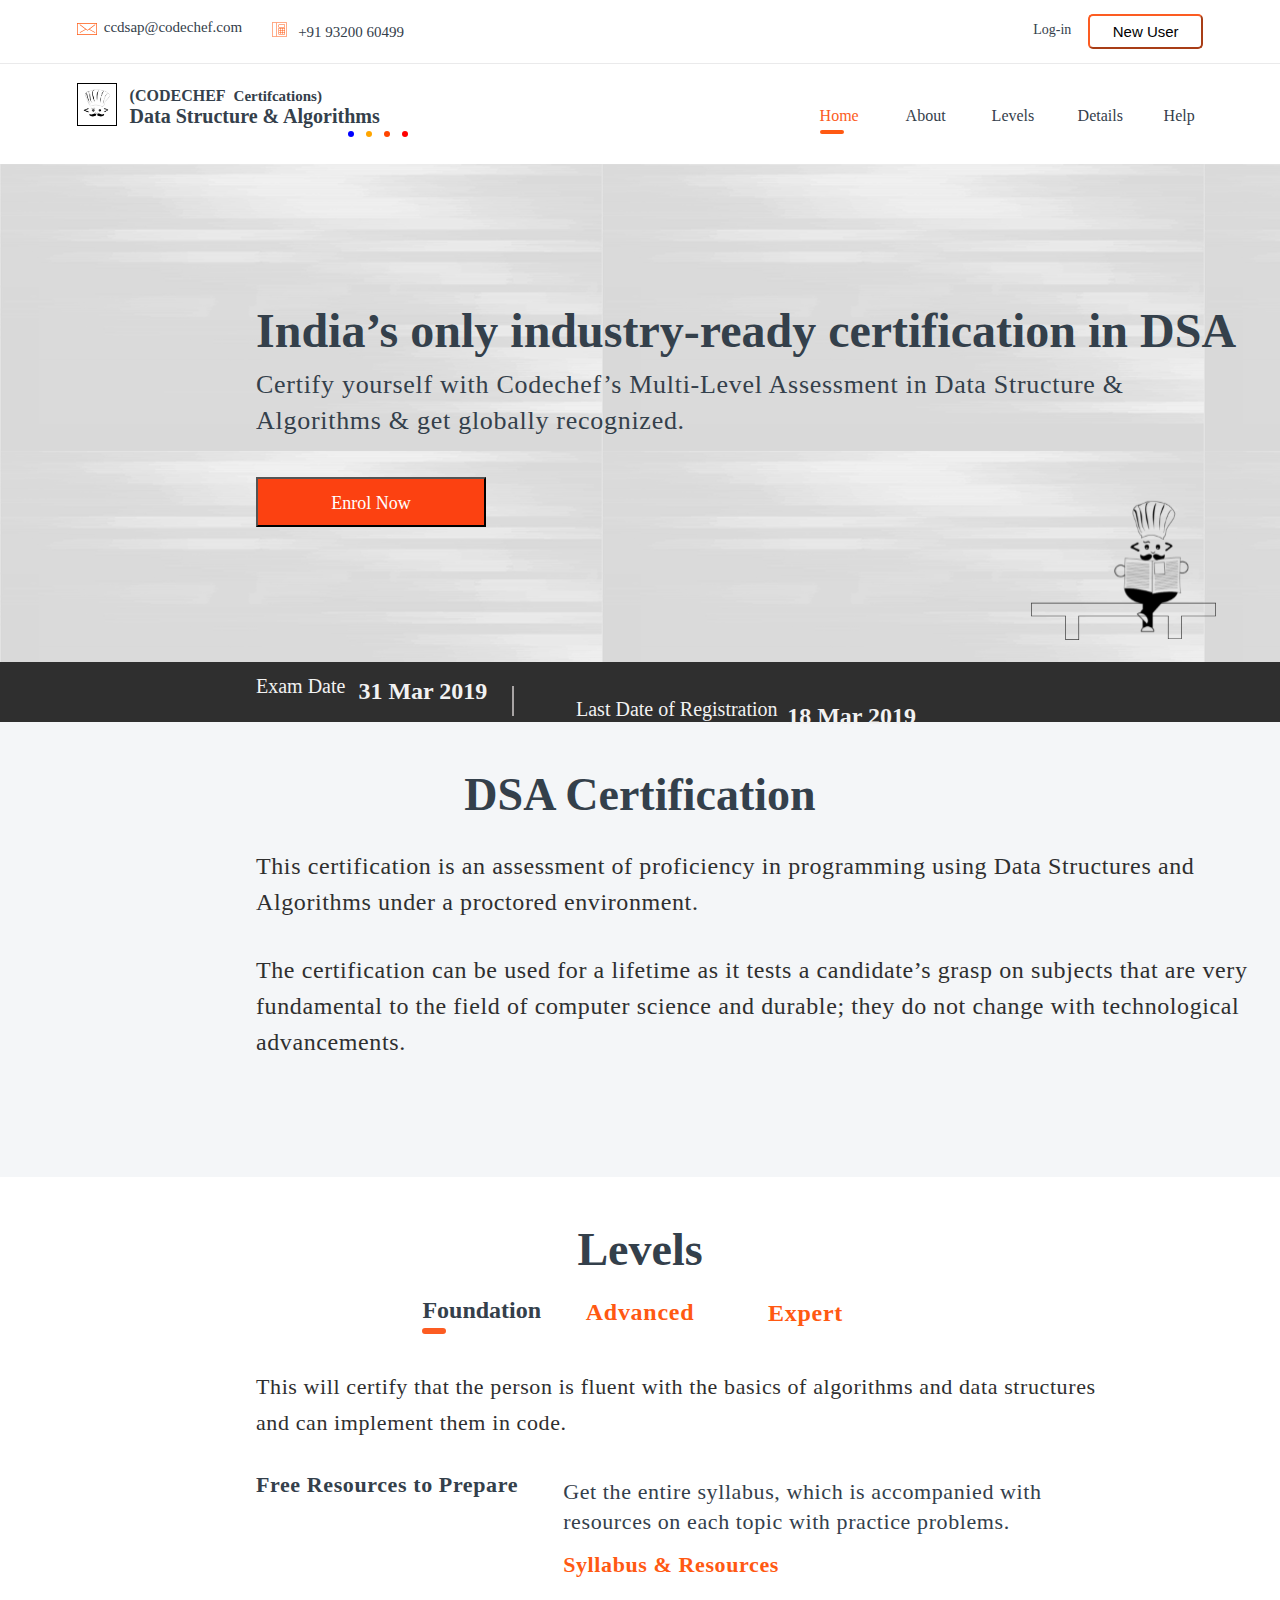
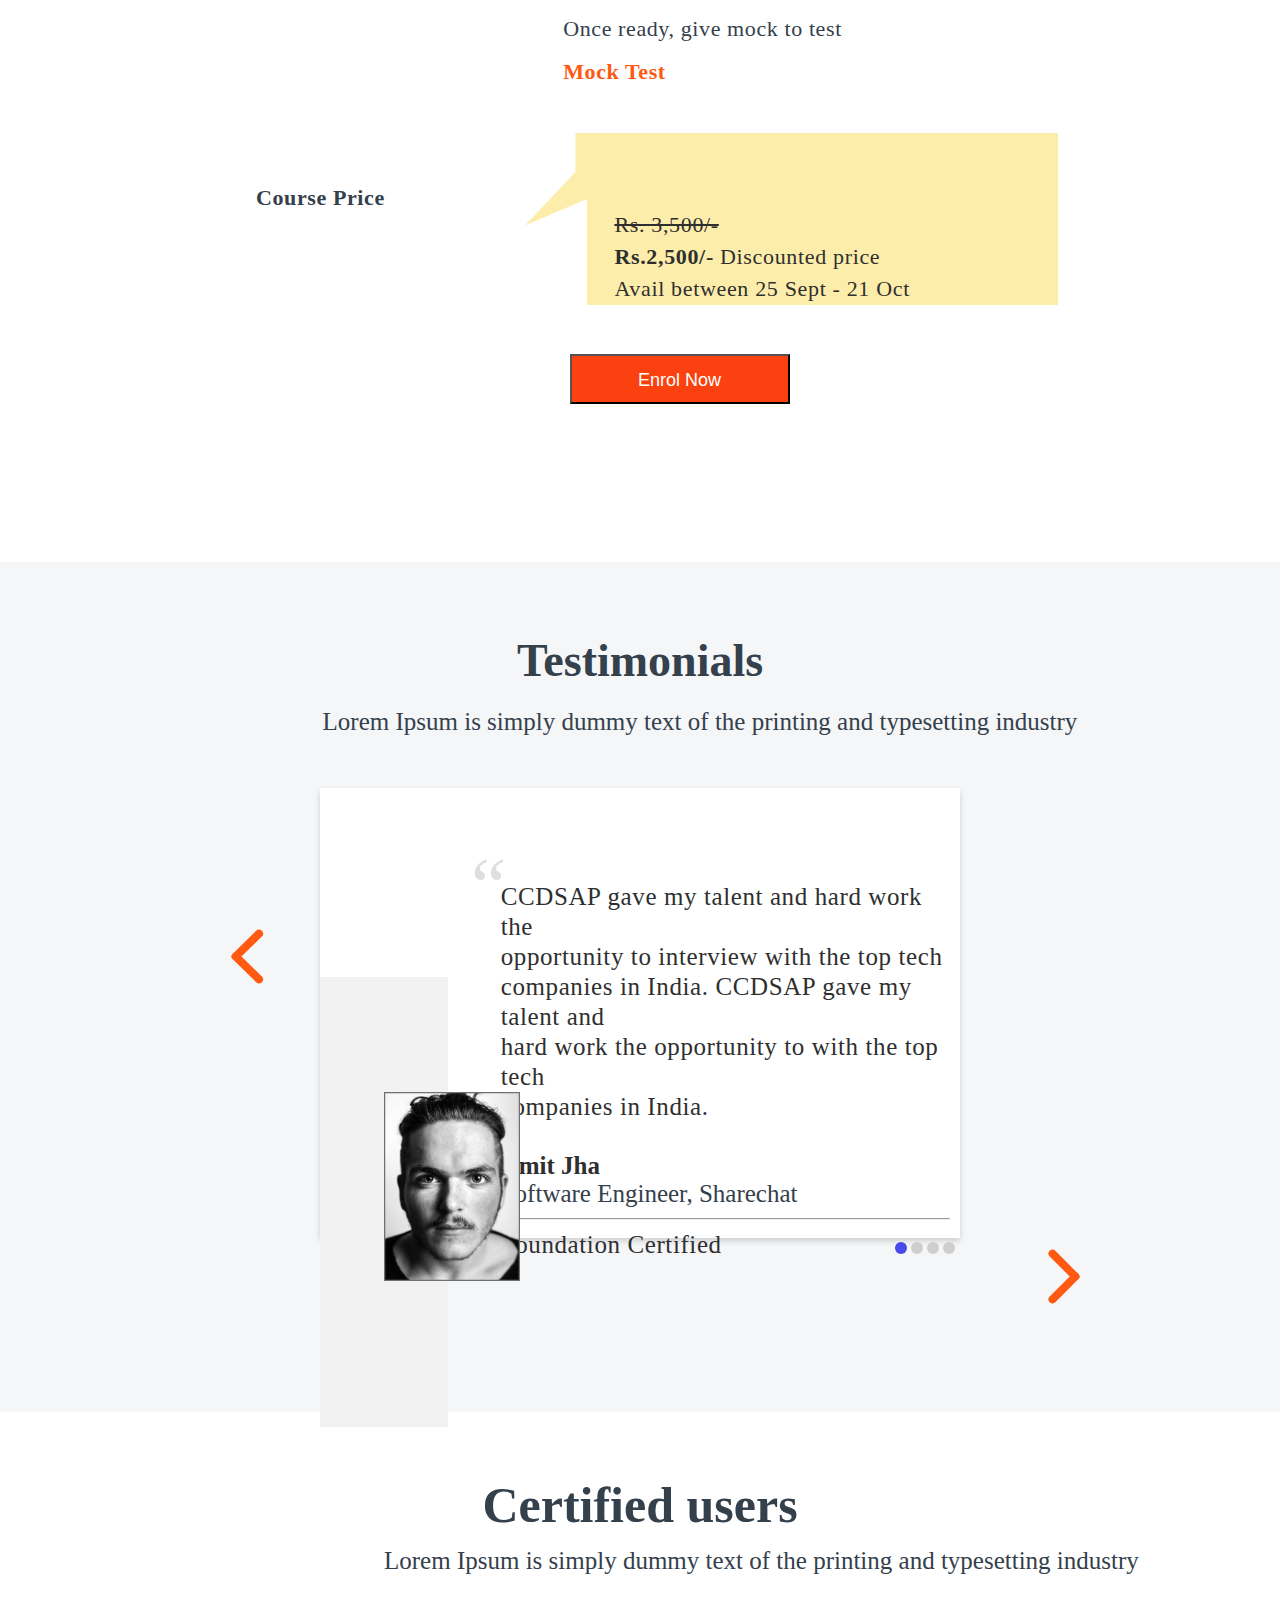
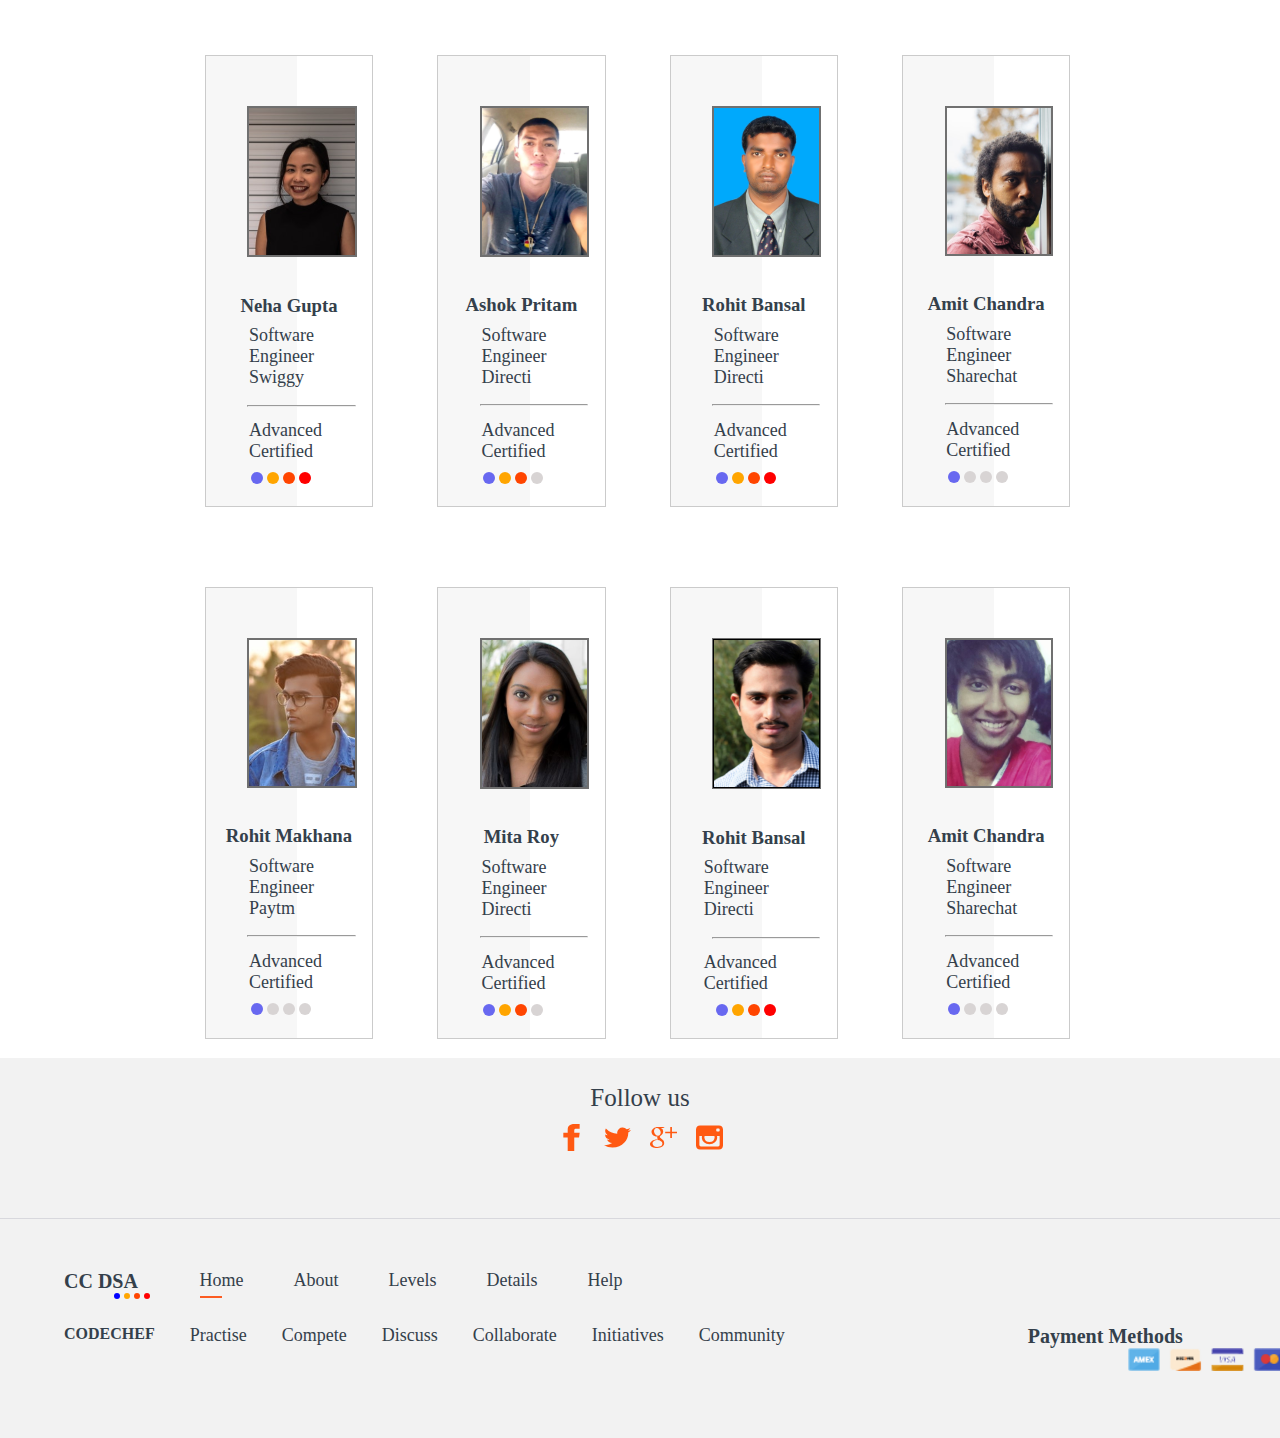
==== index.html @ cc1dddd8 "added some CSS" ====
<!DOCTYPE html>
<html lang="en">

<head>
    <title>CodeChef</title>
    <link rel="shortcut icon" type="image/png" href="Assets/c99234ff12df09f980c6293ae48a4d5d" />
    <meta charset="UTF-8">
    <link rel="stylesheet" type="text/css" href="index.css">
    <meta name="viewport" content="width=device-width, initial-scale=1.0">
</head>

<body>
    <div class="nav-container">
        <div class="navbar">
            <div class="logo">
                <img src="Assets/Mail Ico.svg">
                <span>ccdsap@codechef.com</span>
                <div class="phonelogo">
                    <img src="Assets/Phone Ico.svg">
                    <span>+91 93200 60499</span>
                </div>
            </div>
            <div class="loginButton">
                <div class="button">Log-in</div>
                <button class="user">New User</button>
            </div>
        </div>
        <div class="structure">
            <div class="data">
                <img src="Assets/8d35e48c2b05e036f7298901893e81dc">
                <div class="text">
                    <b>(CODECHEF<span>Certifcations)</span></b>
                    <h1>Data Structure & Algorithms</h1>
                    <div class="dots">
                        <span class="dot"></span>
                        <span class="dot_1"></span>
                        <span class="dot_2"></span>
                        <span class="dot_3"></span>
                    </div>
                </div>
            </div>

            <div class="menu-items">
                <div class="link">
                    <a class="home">Home
                        <hr class="horizontal"></a>
                    <a>About</a>
                    <a>Levels</a>
                    <a>Details</a>
                    <a>Help</a>
                </div>
            </div>
        </div>
        <div class="information-text">
            <div class="information-text1">
                <h1>India’s only industry-ready certification in DSA</h1>
                <p>Certify yourself with Codechef’s Multi-Level Assessment in Data Structure & </br> Algorithms & get
                    globally recognized.</p>
            </div>
            <button class="Enrol">Enrol Now</button>
            <div class="maindiv">
                <img src="Assets/Chef.svg">
            </div>
        </div>
        <div class="main">
            <p>Exam Date </p>
            <h4>31 Mar 2019</h4>
            <div class="vertical"></div>
            <div class="Registration">
                <p>Last Date of Registration</p>
                <h5>18 Mar 2019</h5>
            </div>
        </div>
        <div class="Certification">
            <h2>DSA Certification</h2>
            <p>This certification is an assessment of proficiency in programming using Data Structures and</br>
                Algorithms under a proctored environment.</p>
            <p>The certification can be used for a lifetime as it tests a candidate’s grasp on subjects that are
                very</br>
                fundamental to the field of computer science and durable; they do not change with technological</br>
                advancements.</p>
        </div>

        <div class="Levels">
            <div class="itmes">
                <h4>Levels</h4>
            </div>
            <div class="itmes1">
                <h4>Foundation
                    <hr class="horizontal1">
                </h4>
            </div>
            <div class="itmes2">
                <h4>Advanced</h4>
            </div>
            <div class="itmes3">
                <h4>Expert</h4>
            </div>

            <div class="Foundation">
                <p>This will certify that the person is fluent with the basics of algorithms and data structures</br>
                    and can implement them in code.</p>
            </div>

            <div class="Prepare">
                <h6>Free Resources to Prepare</h6>
                <p>Get the entire syllabus, which is accompanied with</br>
                    resources on each topic with practice problems.</p>
                <h5>Syllabus & Resources</h5>
                <div class="Prepare1">
                    Once ready, give mock to test
                </div>
                <h5>Mock Test</h5>
            </div>
            <div class="Price">
                <h4>Course Price</h4>
                <img class="img1" src="Assets/Path%201381.svg">
                <img class="img" src="Assets/Path%20-1.svg">
                <div class="Price1"><strike>Rs. 3,500/-</strike></div>
                <div class="Price2"><b>Rs.2,500/-</b> Discounted price</div>
                <div class="Price3">Avail between 25 Sept - 21 Oct</div>
            </div>
            <button class="button1">Enrol Now</button>
        </div>

        <div class="Testimonials">
            <h1>Testimonials</h1>
            <p class="center">Lorem Ipsum is simply dummy text of the printing and typesetting industry</p>
            <div class="Arrow">
                <img src="Assets/Arrow-Previous.svg">
            </div>
            <div class="social">
                <div class="opportunity_text">
                    <img src="Assets/%E2%80%9C.svg">
                    <p>CCDSAP gave my talent and hard work the</br>
                        opportunity to interview with the top tech</br>
                        companies in India. CCDSAP gave my talent and</br>
                        hard work the opportunity to with the top tech</br>
                        companies in India.</p>
                    <h6>Amit Jha</h6>
                    <div class="social1">
                        Software Engineer, Sharechat
                    </div>
                    <div class="line">
                        <hr>
                    </div>
                    <div class="Foundation_1">
                        <p>Foundation Certified</p>
                    </div>
                    <div class="points">
                        <span class="points1"></span>
                        <span class="points2"></span>
                        <span class="points3"></span>
                        <span class="points4"></span>
                    </div>
                </div>
                <div class="photo">
                    <img src="Assets/Rectangle%201990.svg">
                </div>
                <div class="Arrow1">
                    <img src="Assets/Arrow-Next.svg">
                </div>
            </div>
        </div>
        <div class="users">
            <h1>Certified users</h1>
            <p>Lorem Ipsum is simply dummy text of the printing and typesetting industry</p>
            <div class="card">
                <div class="cards">
                    <div class="card1">
                        <img src="Assets/Group%20-2.svg">
                        <h3>Neha Gupta</h3>
                        <p>Software Engineer <br>Swiggy</p>
                        <div class="line1">
                            <hr>
                        </div>
                        <div class="Advanced">
                            <p>Advanced Certified</p>
                        </div>
                        <div class="pointes">
                            <span class="points_1"></span>
                            <span class="points_2"></span>
                            <span class="points_3"></span>
                            <span class="points_4"></span>
                        </div>
                    </div>
                    <div class="card2">
                        <img src="Assets/Group%202137.svg">
                        <h3>Ashok Pritam</h3>
                        <p>Software Engineer <br>Directi</p>
                        <div class="line2">
                            <hr>
                        </div>
                        <div class="Advanced1">
                            <p>Advanced Certified</p>
                        </div>
                        <div class="pointes1">
                            <span class="points_5"></span>
                            <span class="points_6"></span>
                            <span class="points_7"></span>
                            <span class="points_8"></span>
                        </div>
                    </div>
                    <div class="card3">
                        <img src="Assets/Group%20-1.svg">
                        <h3>Rohit Bansal</h3>
                        <p>Software Engineer <br>Directi</p>
                        <div class="line3">
                            <hr>
                        </div>
                        <div class="Advanced2">
                            <p>Advanced Certified</p>
                        </div>
                        <div class="pointes2">
                            <span class="points_9"></span>
                            <span class="points_10"></span>
                            <span class="points_11"></span>
                            <span class="points_12"></span>
                        </div>
                    </div>
                    <div class="card4">
                        <img src="Assets/Rectangle%201966.svg">
                        <h3>Amit Chandra</h3>
                        <p>Software Engineer <br>Sharechat</p>
                        <div class="line4">
                            <hr>
                        </div>
                        <div class="Advanced3">
                            <p>Advanced Certified</p>
                        </div>
                        <div class="pointes3">
                            <span class="points_13"></span>
                            <span class="points_14"></span>
                            <span class="points_15"></span>
                            <span class="points_16"></span>
                        </div>
                    </div>
                </div>
                <div class="cards1">
                    <div class="card5">
                        <img src="Assets/Group%20-5.svg">
                        <h3>Rohit Makhana</h3>
                        <p>Software Engineer <br>Paytm</p>
                        <div class="line5">
                            <hr>
                        </div>
                        <div class="Advanced4">
                            <p>Advanced Certified</p>
                        </div>
                        <div class="pointes4">
                            <span class="points_17"></span>
                            <span class="points_18"></span>
                            <span class="points_19"></span>
                            <span class="points_20"></span>
                        </div>
                    </div>
                    <div class="card6">
                        <img src="Assets/Group%20-4.svg">
                        <h3>Mita Roy</h3>
                        <p>Software Engineer <br>Directi</p>
                        <div class="line6">
                            <hr>
                        </div>
                        <div class="Advanced5">
                            <p>Advanced Certified</p>
                        </div>
                        <div class="pointes5">
                            <span class="points_21"></span>
                            <span class="points_22"></span>
                            <span class="points_23"></span>
                            <span class="points_24"></span>
                        </div>
                    </div>
                    <div class="card7">
                        <img src="Assets/Screen%20Shot%202019-03-14%20at%2010.05.17%20PM.svg">
                        <h3>Rohit Bansal</h3>
                        <p>Software Engineer <br>Directi</p>
                        <div class="line7">
                            <hr>
                        </div>
                        <div class="Advanced6">
                            <p>Advanced Certified</p>
                        </div>
                        <div class="pointes6">
                            <span class="points_25"></span>
                            <span class="points_26"></span>
                            <span class="points_27"></span>
                            <span class="points_28"></span>
                        </div>
                    </div>
                    <div class="card8">
                        <img src="Assets/Group%20-6.svg">
                        <h3>Amit Chandra</h3>
                        <p>Software Engineer <br>Sharechat</p>
                        <div class="line8">
                            <hr>
                        </div>
                        <div class="Advanced7">
                            <p>Advanced Certified</p>
                        </div>
                        <div class="pointes7">
                            <span class="points_29"></span>
                            <span class="points_30"></span>
                            <span class="points_31"></span>
                            <span class="points_32"></span>
                        </div>
                    </div>
                </div>
            </div>
        </div>
        <div class="Method">
            <div class="container">
                <p>Follow us</p>
                <div class="footer">
                    <img class="footer1" src="Assets/facebook.svg">
                    <img class="footer2" src="Assets/twitter.svg">
                    <img class="footer3" src="Assets/google%20+.svg">
                    <img class="footer4" src="Assets/instegram.svg">
                </div>
            </div>
            <div class="padding">
                <div class="link1">
                    <b>CC DSA</b>
                    <div class="Item_1">
                        <span class="Item_2"></span>
                        <span class="Item_3"></span>
                        <span class="Item_4"></span>
                        <span class="Item_5"></span>
                    </div>
                    <a class="Home">Home
                        <hr class="horizontal_line"></a>
                    <a>About</a>
                    <a>Levels</a>
                    <a>Details</a>
                    <a>Help</a>
                </div>
                <div class="link2">
                    <b>CODECHEF</b>
                    <a>Practise</a>
                    <a>Compete</a>
                    <a>Discuss</a>
                    <a>Collaborate</a>
                    <a>Initiatives</a>
                    <a>Community</a>
                    <div class="Payment">
                        <div class="Payment1">
                            <b>Payment Methods</b>
                            <img class="Payment2" src="Assets/Payment%20Images.svg">
                        </div>
                    </div>
                </div>
            </div>
        </div>
    </div>
</body>

</html>
---- index.css ----
* {
  padding: 0px;
  margin: 0px;
}

.nav-container {
  width: 100%;
}

.navbar {
  border-bottom: 1px solid #eaeaeb;
  width: 100%;
  height: 50px;
  margin-top: 1%;
  color: #34404b;
  font-family: Ubuntu;
  background-color: #ffffff;
}

.logo {
  display: -webkit-inline-flex;
  margin-left: 6%;
}

.logo img {
  height: 12px;
  margin-top: 3%;
}

.logo span {
  padding-left: 7px;
  font-size: 15px;
  margin-top: 2%;
}

.phonelogo img {
  height: 15px;
  margin-top: 7%;
}

.phonelogo {
  padding-left: 30px;
}

.loginButton {
  float: right;
  margin-right: 6%;
  display: -webkit-inline-flex;
  padding-top: 1px;
  color: #34404b;
  font-family: Ubuntu;
}

.button {
  width: 40px;
  height: 17px;
  margin-top: 5%;
  margin-right: 15px;
  font-size: 14px;
}

.user {
  height: 35px;
  width: 115px;
  background-color: white;
  border-radius: 5px;
  border-color: rgb(252, 92, 34);
  font-size: 15px;
}

.data {
  display: flex;
}

.data img {
  width: 38px;
  height: 41px;
  margin-left: 6%;
  margin-top: 1.5%;
  border: 1px solid black;
}

.data h1 {
  width: 301px;
  height: 24px;
  font-size: 20px;
}

.data span {
  margin-left: 8px;
  font-size: 15px;
}

.text {
  margin-left: 1%;
  margin-top: 1.8%;
}

.structure {
  height: 100px;
  color: #34404b;
  font-family: Ubuntu;
  background-color: #ffffff;
}

.menu-items {
  float: right;
  margin-right: 5.5%;
  color: #34404b;
  font-family: Ubuntu;
}

.link {
  display: flex;
}

.link a {
  font-size: 16px;
  padding-left: 40px;
  margin-top: -8%;
  width: 46px;
  height: 19px;
  line-height: 19.2px;
}

.home {
  color: rgb(252, 92, 34);
}

hr.horizontal {
  border: 2px solid #ff5912;
  width: 20px;
  border-radius: 3px;
  margin-top: 10%;
}

.dots {
  margin-left: 70%;
  margin-top: -2%;
}

.dot {
  height: 6px;
  width: 6px;
  background-color: blue;
  border-radius: 50%;
  display: inline-block;
}

.dot_1 {
  height: 6px;
  width: 6px;
  background-color: orange;
  border-radius: 50%;
  display: inline-block;
}

.dot_2 {
  height: 6px;
  width: 6px;
  background-color: orangered;
  border-radius: 50%;
  display: inline-block;
}

.dot_3 {
  height: 6px;
  width: 6px;
  background-color: red;
  border-radius: 50%;
  display: inline-block;
}

.information-text {
  background-image: url("Assets/587a439bb0b3561306f2c444d571fc27");
  width: 100%;
  height: 498px;
  font-family: "Ubuntu", sans-serif !important;
  color: #666;
}
.information-text .information-text1 {
  margin-left: 20%;
  padding-top: 140px;
}

.information-text1 h1 {
  font-size: 48px;
  color: #34404b;
  font-family: "Ubuntu Medium";
  line-height: 53px;
}

.information-text1 p {
  font-size: 26px;
  margin-top: 1%;
  color: #34404b;
  font-family: Ubuntu;
  font-weight: 400;
  letter-spacing: 0.72px;
  line-height: 36px;
}

.Enrol {
  width: 230px;
  height: 50px;
  background-color: #fc4111;
  color: #ffffff;
  font-size: 18px;
  margin-top: 3%;
  margin-left: 20%;
  font-family: Ubuntu;
  line-height: 48px;
}

.maindiv {
  float: right;
  margin-right: 5%;
  margin-top: 4%;
}

.main {
  height: 60px;
  width: 100%;
  background-color: #2f2f2f;
  color: #f2f2f2;
  font-family: Ubuntu;
}

.main p {
  margin-left: 20%;
  font-size: 20px;
  padding-top: 1%;
}

.main h4 {
  margin-left: 28%;
  font-size: 24px;
  margin-top: -1.5%;
}

.Registration p {
  margin-left: 0%;
  font-size: 20px;
}

.Registration {
  margin-left: 45%;
  margin-top: -2%;
}

.Registration h5 {
  margin-left: 30%;
  font-size: 24px;
  margin-top: -2.5%;
}

.vertical {
  border-left: 2px solid rgb(168, 164, 164);
  height: 30px;
  margin-left: 40%;
  margin-top: -1.5%;
}

.Certification {
  background-color: #f4f6f8;
  height: 455px;
  width: 100%;
  font-family: Ubuntu;
}

.Certification h2 {
  text-align: center;
  padding-top: 4%;
  font-size: 46px;
  line-height: 43.2px;
  color: #34404b;
}

.Certification p {
  margin-left: 20%;
  font-size: 24px;
  margin-top: 2.5%;
  line-height: 1.6;
  color: #2f2f2f;
  letter-spacing: 0.6px;
  line-height: 36px;
}

.Levels {
  width: 100%;
  height: 896px;
  color: #34404b;
  font-family: Ubuntu;
}

.itmes h4 {
  text-align: center;
  padding-top: 4%;
  font-size: 46px;
  line-height: 43.2px;
}

.itmes1 h4 {
  font-size: 24px;
  margin-left: 33%;
  margin-top: 2%;
}

.itmes2 h4 {
  font-size: 24px;
  text-align: center;
  margin-top: -40px;
  color: #ff5912;
  letter-spacing: 0.72px;
  line-height: 36px;
}

.itmes3 h4 {
  font-size: 24px;
  margin-left: 60%;
  margin-top: -35px;
  color: #ff5912;
  letter-spacing: 0.72px;
  line-height: 36px;
}

hr.horizontal1 {
  border: 3px solid rgb(252, 92, 34);
  width: 2%;
  border-radius: 3px;
  margin-top: 4px;
}

.Foundation {
  margin-left: 20%;
  font-size: 22px;
  margin-top: 3%;
  line-height: 1.6;
  color: #2f2f2f;
  letter-spacing: 0.6px;
  line-height: 36px;
}

.Prepare {
  margin-left: 20%;
  margin-top: 2%;
}

.Prepare h6 {
  font-size: 22px;
  margin-top: 1%;
  letter-spacing: 0.6px;
  line-height: 36px;
}

.Prepare p {
  margin-left: 30%;
  font-size: 22px;
  margin-top: -2.5%;
  letter-spacing: 0.6px;
  line-height: 30px;
}

.Prepare h5 {
  margin-left: 30%;
  font-size: 22px;
  margin-top: 1%;
  color: #ff5912;
  letter-spacing: 0.6px;
  line-height: 36px;
}

.Prepare1 {
  font-size: 22px;
  margin-left: 30%;
  margin-top: 3%;
  letter-spacing: 0.6px;
  line-height: 30px;
}

.Price {
  position: relative;
}

.Price h4 {
  margin-left: 20%;
  font-size: 22px;
  margin-top: 7%;
  letter-spacing: 0.6px;
  line-height: 36px;
}

.img1 {
  margin-left: 41%;
  margin-top: -6.5%;
}

.img {
  display: none;
}

.Price1 {
  color: #2f2f2f;
  position: absolute;
  font-size: 22px;
  margin-top: -8%;
  margin-left: 48%;
  letter-spacing: 0.66px;
  line-height: 36px;
}

.Price2 {
  color: #2f2f2f;
  position: absolute;
  font-size: 22px;
  margin-top: -5.5%;
  margin-left: 48%;
  letter-spacing: 0.66px;
  line-height: 36px;
}

.Price3 {
  color: #2f2f2f;
  position: absolute;
  font-size: 22px;
  margin-top: -3%;
  margin-left: 48%;
  letter-spacing: 0.66px;
  line-height: 36px;
}

.button1 {
  width: 220px;
  height: 50px;
  color: #ffffff;
  background-color: #fc4111;
  font-size: 18px;
  margin-top: 3.5%;
  margin-left: 44.5%;
  line-height: 48px;
}

.Testimonials {
  width: 100%;
  height: 850px;
  background-color: #f4f6f8;
  margin-top: 7%;
  color: #34404b;
  font-family: Ubuntu;
}

.Testimonials h1 {
  text-align: center;
  padding-top: 6%;
  font-size: 46px;
  line-height: 43.2px;
}

.Testimonials p {
  font-size: 25px;
  margin-top: 2%;
}

.Arrow {
  height: 1px;
  width: 1px;
  margin-left: 18%;
  padding-top: 15%;
  display: -ms-inline-grid;
}

.center {
  margin-left: 25.2%;
}

.social {
  height: 450px;
  width: 50%;
  box-shadow: 0 3px 6px rgba(0, 0, 0, 0.16);
  background-color: #ffffff;
  margin-left: 25%;
  margin-top: -11%;
}

.opportunity_text {
  margin-left: 22%;
}

.opportunity_text img {
  height: 90px;
  margin-top: 10%;
  margin-left: 2%;
}

.opportunity_text p {
  font-size: 25px;
  padding-left: 8%;
  margin-top: -10%;
  color: #2f2f2f;
  font-family: Ubuntu;
  letter-spacing: 0.6px;
  line-height: 30px;
}

.opportunity_text h6 {
  margin-left: 8%;
  padding-top: 6%;
  font-size: 25px;
  color: #2f2f2f;
}

.social1 {
  margin-left: 8%;
  font-size: 25px;
}

.photo {
  width: 20%;
  height: 450px;
  margin-top: -43.9%;
  background-color: #f2f2f2;
}

.photo img {
  padding-top: 90%;
  margin-left: 50%;
  height: 42%;
}

.line {
  margin-left: 8%;
  width: 90%;
  padding-top: 2%;
}

.Foundation_1 {
  margin-top: 12%;
  margin-left: 0%;
  font-family: Ubuntu;
}

.points {
  margin-left: 87%;
  margin-top: -20px;
}

.points1 {
  height: 12px;
  width: 12px;
  background-color: rgb(72, 72, 235);
  border-radius: 50%;
  display: inline-block;
}

.points2 {
  height: 12px;
  width: 12px;
  background-color: #cecece;
  border-radius: 50%;
  display: inline-block;
}

.points3 {
  height: 12px;
  width: 12px;
  background-color: #cecece;
  border-radius: 50%;
  display: inline-block;
}

.points4 {
  height: 12px;
  width: 12px;
  background-color: #cecece;
  border-radius: 50%;
  display: inline-block;
}

.Arrow1 {
  margin-left: 110%;
  margin-top: -28%;
}

.users {
  height: 900px;
  width: 100%;
  font-family: Ubuntu;
  color: #34404b;
}

.users h1 {
  text-align: center;
  margin-top: 5%;
  font-size: 50px;
}

.users p {
  margin-left: 30%;
  margin-top: 1%;
  font-size: 25px;
}

.card {
  width: 100%;
  height: 500px;
}

.cards {
  display: flex;
  padding-top: 60px;
}

.card1 {
  width: 13%;
  height: 450px;
  background: linear-gradient(to right, #f7f7f7 55%, #ffffff 45%);
  margin-left: 16%;
  margin-top: 20px;
  border: 1px solid #cbcbcb;
}

.card1 img {
  margin-left: 25%;
  margin-top: 50px;
  border: 1px solid #707070;
}

.card1 h3 {
  margin-top: 20%;
  text-align: center;
}

.card1 p {
  font-size: 18px;
  margin-left: 26%;
  margin-top: 5%;
}

.line1 {
  width: 65%;
  margin-left: 25%;
  margin-top: 10%;
}

.Advanced {
  margin-top: 8%;
}

.pointes {
  margin-left: 27%;
  margin-top: 8px;
}

.points_1 {
  height: 12px;
  width: 12px;
  background-color: rgb(104, 104, 240);
  border-radius: 50%;
  display: inline-block;
}

.points_2 {
  height: 12px;
  width: 12px;
  background-color: orange;
  border-radius: 50%;
  display: inline-block;
}

.points_3 {
  height: 12px;
  width: 12px;
  background-color: orangered;
  border-radius: 50%;
  display: inline-block;
}

.points_4 {
  height: 12px;
  width: 12px;
  background-color: red;
  border-radius: 50%;
  display: inline-block;
}

.card2 {
  width: 13%;
  height: 450px;
  background: linear-gradient(to right, #f7f7f7 55%, #ffffff 45%);
  margin-left: 5%;
  margin-top: 20px;
  border: 1px solid #cbcbcb;
}

.card2 img {
  margin-left: 25%;
  margin-top: 50px;
  border: 1px solid #707070;
}

.card2 h3 {
  margin-top: 20%;
  text-align: center;
}

.card2 p {
  font-size: 18px;
  margin-left: 26%;
  margin-top: 5%;
}

.line2 {
  width: 65%;
  margin-left: 25%;
  margin-top: 10%;
}

.Advanced1 {
  margin-top: 8%;
}

.pointes1 {
  margin-left: 27%;
  margin-top: 8px;
}

.points_5 {
  height: 12px;
  width: 12px;
  background-color: rgb(104, 104, 240);
  border-radius: 50%;
  display: inline-block;
}

.points_6 {
  height: 12px;
  width: 12px;
  background-color: orange;
  border-radius: 50%;
  display: inline-block;
}

.points_7 {
  height: 12px;
  width: 12px;
  background-color: orangered;
  border-radius: 50%;
  display: inline-block;
}

.points_8 {
  height: 12px;
  width: 12px;
  background-color: rgb(216, 212, 212);
  border-radius: 50%;
  display: inline-block;
}

.card3 {
  width: 13%;
  height: 450px;
  background: linear-gradient(to right, #f7f7f7 55%, #ffffff 45%);
  margin-left: 5%;
  margin-top: 20px;
  border: 1px solid #cbcbcb;
}

.card3 img {
  margin-left: 25%;
  margin-top: 50px;
  border: 1px solid #707070;
}

.card3 h3 {
  margin-top: 20%;
  text-align: center;
}

.card3 p {
  font-size: 18px;
  margin-left: 26%;
  margin-top: 5%;
}

.line3 {
  width: 65%;
  margin-left: 25%;
  margin-top: 10%;
}

.Advanced2 {
  margin-top: 8%;
}

.pointes2 {
  margin-left: 27%;
  margin-top: 8px;
}

.points_9 {
  height: 12px;
  width: 12px;
  background-color: rgb(104, 104, 240);
  border-radius: 50%;
  display: inline-block;
}

.points_10 {
  height: 12px;
  width: 12px;
  background-color: orange;
  border-radius: 50%;
  display: inline-block;
}

.points_11 {
  height: 12px;
  width: 12px;
  background-color: orangered;
  border-radius: 50%;
  display: inline-block;
}

.points_12 {
  height: 12px;
  width: 12px;
  background-color: red;
  border-radius: 50%;
  display: inline-block;
}

.card4 {
  width: 13%;
  height: 450px;
  background: linear-gradient(to right, #f7f7f7 55%, #ffffff 45%);
  margin-left: 5%;
  margin-top: 20px;
  border: 1px solid #cbcbcb;
}

.card4 img {
  margin-left: 25%;
  margin-top: 50px;
  border: 1px solid #707070;
}

.card4 h3 {
  margin-top: 20%;
  text-align: center;
}

.card4 p {
  font-size: 18px;
  margin-left: 26%;
  margin-top: 5%;
}

.line4 {
  width: 65%;
  margin-left: 25%;
  margin-top: 10%;
}

.Advanced3 {
  margin-top: 8%;
}

.pointes3 {
  margin-left: 27%;
  margin-top: 8px;
}

.points_13 {
  height: 12px;
  width: 12px;
  background-color: rgb(104, 104, 240);
  border-radius: 50%;
  display: inline-block;
}

.points_14 {
  height: 12px;
  width: 12px;
  background-color: rgb(216, 212, 212);
  border-radius: 50%;
  display: inline-block;
}

.points_15 {
  height: 12px;
  width: 12px;
  background-color: rgb(216, 212, 212);
  border-radius: 50%;
  display: inline-block;
}

.points_16 {
  height: 12px;
  width: 12px;
  background-color: rgb(216, 212, 212);
  border-radius: 50%;
  display: inline-block;
}

.cards1 {
  display: flex;
  padding-top: 60px;
}

.card5 {
  width: 13%;
  height: 450px;
  background: linear-gradient(to right, #f7f7f7 55%, #ffffff 45%);
  margin-left: 16%;
  margin-top: 20px;
  border: 1px solid #cbcbcb;
}

.card5 img {
  margin-left: 25%;
  margin-top: 50px;
  border: 1px solid #707070;
}

.card5 h3 {
  margin-top: 20%;
  text-align: center;
}

.card5 p {
  font-size: 18px;
  margin-left: 26%;
  margin-top: 5%;
}

.line5 {
  width: 65%;
  margin-left: 25%;
  margin-top: 10%;
}

.Advanced4 {
  margin-top: 8%;
}

.pointes4 {
  margin-left: 27%;
  margin-top: 8px;
}

.points_17 {
  height: 12px;
  width: 12px;
  background-color: rgb(104, 104, 240);
  border-radius: 50%;
  display: inline-block;
}

.points_18 {
  height: 12px;
  width: 12px;
  background-color: rgb(216, 212, 212);
  border-radius: 50%;
  display: inline-block;
}

.points_19 {
  height: 12px;
  width: 12px;
  background-color: rgb(216, 212, 212);
  border-radius: 50%;
  display: inline-block;
}

.points_20 {
  height: 12px;
  width: 12px;
  background-color: rgb(216, 212, 212);
  border-radius: 50%;
  display: inline-block;
}

.card6 {
  width: 13%;
  height: 450px;
  background: linear-gradient(to right, #f7f7f7 55%, #ffffff 45%);
  margin-left: 5%;
  margin-top: 20px;
  border: 1px solid #cbcbcb;
}

.card6 img {
  margin-left: 25%;
  margin-top: 50px;
  border: 1px solid #707070;
}

.card6 h3 {
  margin-top: 20%;
  text-align: center;
}

.card6 p {
  font-size: 18px;
  margin-left: 26%;
  margin-top: 5%;
}

.line6 {
  width: 65%;
  margin-left: 25%;
  margin-top: 10%;
}

.Advanced5 {
  margin-top: 8%;
}

.pointes5 {
  margin-left: 27%;
  margin-top: 8px;
}

.points_21 {
  height: 12px;
  width: 12px;
  background-color: rgb(104, 104, 240);
  border-radius: 50%;
  display: inline-block;
}

.points_22 {
  height: 12px;
  width: 12px;
  background-color: orange;
  border-radius: 50%;
  display: inline-block;
}

.points_23 {
  height: 12px;
  width: 12px;
  background-color: orangered;
  border-radius: 50%;
  display: inline-block;
}

.points_24 {
  height: 12px;
  width: 12px;
  background-color: rgb(216, 212, 212);
  border-radius: 50%;
  display: inline-block;
}

.card7 {
  width: 13%;
  height: 450px;
  background: linear-gradient(to right, #f7f7f7 55%, #ffffff 45%);
  margin-left: 5%;
  margin-top: 20px;
  border: 1px solid #cbcbcb;
}

.card7 img {
  margin-left: 25%;
  margin-top: 50px;
  border: 1px solid #707070;
}

.card7 h3 {
  margin-top: 20%;
  text-align: center;
}

.card7 p {
  font-size: 18px;
  margin-left: 20%;
  margin-top: 5%;
}

.line7 {
  width: 65%;
  margin-left: 25%;
  margin-top: 10%;
}

.Advanced6 {
  margin-top: 8%;
}

.pointes6 {
  margin-left: 27%;
  margin-top: 8px;
}

.points_25 {
  height: 12px;
  width: 12px;
  background-color: rgb(104, 104, 240);
  border-radius: 50%;
  display: inline-block;
}

.points_26 {
  height: 12px;
  width: 12px;
  background-color: orange;
  border-radius: 50%;
  display: inline-block;
}

.points_27 {
  height: 12px;
  width: 12px;
  background-color: orangered;
  border-radius: 50%;
  display: inline-block;
}

.points_28 {
  height: 12px;
  width: 12px;
  background-color: red;
  border-radius: 50%;
  display: inline-block;
}

.card8 {
  width: 13%;
  height: 450px;
  background: linear-gradient(to right, #f7f7f7 55%, #ffffff 45%);
  margin-left: 5%;
  margin-top: 20px;
  border: 1px solid #cbcbcb;
}

.card8 img {
  margin-left: 25%;
  margin-top: 50px;
  border: 1px solid #707070;
}

.card8 h3 {
  margin-top: 20%;
  text-align: center;
}

.card8 p {
  font-size: 18px;
  margin-left: 26%;
  margin-top: 5%;
}

.line8 {
  width: 65%;
  margin-left: 25%;
  margin-top: 10%;
}

.Advanced7 {
  margin-top: 8%;
}

.pointes7 {
  margin-left: 27%;
  margin-top: 8px;
}

.points_29 {
  height: 12px;
  width: 12px;
  background-color: rgb(104, 104, 240);
  border-radius: 50%;
  display: inline-block;
}

.points_30 {
  height: 12px;
  width: 12px;
  background-color: rgb(216, 212, 212);
  border-radius: 50%;
  display: inline-block;
}

.points_31 {
  height: 12px;
  width: 12px;
  background-color: rgb(216, 212, 212);
  border-radius: 50%;
  display: inline-block;
}

.points_32 {
  height: 12px;
  width: 12px;
  background-color: rgb(216, 212, 212);
  border-radius: 50%;
  display: inline-block;
}

.Method {
  height: 380px;
  width: 100%;
  background-color: #f2f2f2;
  font-family: Ubuntu;
  color: #34404b;
  margin-top: 22%;
}

.container {
  border-bottom: 1px solid #d8d8dd;
  width: 100%;
  height: 160px;
}

.container p {
  padding-top: 2%;
  font-size: 25px;
  text-align: center;
}

.footer {
  text-align: center;
  padding-top: 1%;
}

.footer1 {
  height: 27px;
  width: 27px;
}

.footer2 {
  padding-left: 15px;
  height: 27px;
  width: 27px;
}

.footer3 {
  padding-left: 15px;
  height: 27px;
  width: 27px;
}

.footer4 {
  padding-left: 15px;
  height: 27px;
  width: 27px;
}

.padding {
  margin-left: 5%;
  font-family: Ubuntu;
  color: #34404b;
  padding-top: 4%;
}

.link1 {
  display: flex;
}

.link1 b {
  font-size: 20px;
}

.Item_1 {
  margin-left: -2%;
  margin-top: 15px;
}

.Item_2 {
  height: 6px;
  width: 6px;
  background-color: blue;
  border-radius: 50%;
  display: inline-block;
}

.Item_3 {
  height: 6px;
  width: 6px;
  background-color: orange;
  border-radius: 50%;
  display: inline-block;
}

.Item_4 {
  height: 6px;
  width: 6px;
  background-color: orangered;
  border-radius: 50%;
  display: inline-block;
}

.Item_5 {
  height: 6px;
  width: 6px;
  background-color: red;
  border-radius: 50%;
  display: inline-block;
}

.link1 a {
  font-size: 18px;
  padding-left: 50px;
}

hr.horizontal_line {
  margin-top: 10%;
  border: 1px solid rgb(252, 92, 34);
  width: 20px;
}

.link2 {
  display: flex;
  padding-top: 22px;
}

.line2 b {
  font-size: 20px;
}

.link2 a {
  font-size: 18px;
  padding-left: 35px;
}

.Payment {
  margin-left: 20%;
}

.Payment1 b {
  font-size: 20px;
}

.Payment2 {
  width: 200px;
  padding-left: 100px;
}

@media only screen and (max-width: 375px) {
  .nav-container {
    width: auto;
  }

  .navbar {
    width: auto;
    height: 110px;
    color: #34404b;
    font-family: Ubuntu;
    background-color: #ffffff;
  }

  .logo {
    margin-top: 5%;
    margin-left: 7%;
  }
  .logo span {
    font-size: 14px;
  }

  .loginButton {
    margin-top: 3%;
    color: #34404b;
    font-family: Ubuntu;
  }

  .phonelogo span {
    padding-left: 3px;
  }
  .user {
    width: 100px;
    margin-right: -2px;
  }

  .data img {
    height: 40px;
    width: 40px;
    margin-left: 5%;
    margin-top: 30px;
    border: 1px solid black;
  }

  .text {
    margin-left: 5%;
    margin-top: 8%;
  }

  .text h1 {
    font-size: 20px;
  }

  .menu-items {
    margin-top: 40px;
    margin-right: 1%;
    color: #34404b;
    font-family: Ubuntu;
  }

  .link a {
    font-size: 16px;
    padding-left: 30px;
  }

  /* .dots {
    margin-right: 5%;
  } */

  .information-text {
    background-image: url("Assets/587a439bb0b3561306f2c444d571fc27");
    height: 683px;
    width: auto;
    margin-top: 12%;
    color: #34404b;
    font-family: "Ubuntu Madium";
  }
  .information-text .information-text1 {
    margin-left: 10%;
    padding-top: 15%;
  }

  .information-text1 h1 {
    font-size: 39px;
    line-height: 47px;
    color: #34404b;
    font-family: "Ubuntu Medium";
  }

  .information-text1 p {
    font-size: 22px;
    margin-top: 12%;
    line-height: 40px;
    color: #34404b;
    font-family: Ubuntu;
  }

  .Enrol {
    height: 60px;
    width: 230px;
    background-color: #fc4111;
    color: #ffffff;
    font-size: 22px;
    margin-top: 12%;
    margin-left: 10%;
    font-family: Ubuntu;
  }

  .maindiv {
    float: right;
    margin-right: 0%;
    margin-top: -2%;
  }

  .main {
    height: 150px;
    width: auto;
    background-color: #2f2f2f;
    color: #f2f2f2;
    font-family: Ubuntu;
  }

  .vertical {
    display: none;
  }

  .main p {
    margin-left: 10%;
    font-size: 15px;
    padding-top: 10%;
  }

  .main h4 {
    margin-left: 60%;
    font-size: 20px;
    margin-top: -25px;
  }

  .Registration {
    font-size: 25px;
    margin-left: 0;
    margin-top: -30px;
    font-family: "Ubuntu", sans-serif !important;
  }
  .Registration p {
    margin-top: 25px;
  }

  .Registration h5 {
    font-size: 20px;
    margin-top: -5%;
    margin-left: 60%;
  }

  .Certification {
    width: auto;
    height: 800px;
    font-size: 30px;
    font-family: Ubuntu;
  }
  .Certification h2 {
    font-size: 37px;
    margin-left: 1px;
    padding-top: 80px;
    color: #34404b;
  }

  .Certification p {
    margin-left: 10%;
    font-size: 22px;
    margin-top: 50px;
    line-height: 1.6;
    color: #2f2f2f;
  }

  .Levels {
    width: auto;
    height: auto;
    color: #34404b;
    font-family: Ubuntu;
  }

  .itmes h4 {
    padding-top: 15%;
    font-size: 46px;
    text-align: left;
    margin-left: 10%;
  }

  .itmes1 h4 {
    font-size: 20px;
    margin-top: 14%;
    margin-left: 10%;
  }

  .itmes2 h4 {
    font-size: 20px;
    color: #ff5912;
    margin-top: -45px;
    margin-left: 15%;
  }

  .itmes3 h4 {
    font-size: 20px;
    color: #ff5912;
    margin-left: 75%;
    padding-top: 0%;
  }

  hr.horizontal1 {
    border: 3px solid rgb(252, 92, 34);
    width: 10%;
    border-radius: 3px;
    margin-top: 3%;
  }

  .Foundation {
    margin-left: 10%;
    font-size: 22px;
    margin-top: 13%;
    line-height: 1.6;
    color: #2f2f2f;
    font-family: Ubuntu;
  }

  .Prepare h6 {
    font-size: 22px;
    margin-top: 18%;
    margin-left: -11%;
  }

  .Prepare p {
    margin-left: -11%;
    font-size: 22px;
    margin-top: 9%;
    line-height: 40px;
  }

  .Prepare h5 {
    margin-left: -11%;
    color: #ff5912;
    font-size: 22px;
    margin-top: 5%;
  }

  .Prepare1 {
    font-size: 22px;
    margin-left: -11%;
    margin-top: 16%;
  }

  .Price {
    position: relative;
  }

  .Price h4 {
    margin-left: 10%;
    font-size: 22px;
    margin-top: 20%;
  }

  .img1 {
    display: none;
  }

  .img {
    margin-left: 8%;
    margin-top: 3%;
    display: block;
    height: 330px;
    width: 330px;
  }

  .Price1 {
    color: #2f2f2f;
    position: absolute;
    font-size: 27px;
    margin-top: -70%;
    margin-left: 30%;
  }

  .Price2 {
    color: #2f2f2f;
    position: absolute;
    font-size: 27px;
    margin-top: -55%;
    margin-left: 30%;
    line-height: 40px;
  }

  .Price3 {
    color: #2f2f2f;
    position: absolute;
    font-size: 27px;
    margin-top: -28%;
    margin-left: 30%;
    line-height: 40px;
  }

  .button1 {
    height: 60px;
    width: 250px;
    color: #ffffff;
    background-color: #fc4111;
    font-size: 22px;
    margin-top: 10%;
    margin-left: 10%;
  }

  .Testimonials {
    width: auto;
    height: 1270px;
    background-color: #f4f6f8;
    margin-top: 30%;
    color: #34404b;
    font-family: Ubuntu;
  }

  .Testimonials h1 {
    padding-top: 18%;
    font-size: 45px;
    margin-left: -30px;
  }

  .Testimonials p {
    font-size: 26px;
    margin-top: 9%;
    margin-left: 9.2%;
    line-height: 40px;
  }

  .Arrow {
    margin-left: 1%;
  }

  .social {
    height: 800px;
    width: auto;
    box-shadow: 0 3px 6px rgba(0, 0, 0, 0.16);
    background-color: #ffffff;
    margin-left: 1%;
    margin-top: 5px;
  }

  .opportunity_text {
    margin-left: 22%;
  }

  .opportunity_text img {
    height: 90px;
    margin-top: 10%;
    margin-left: -10%;
  }

  .opportunity_text p {
    font-size: 19px;
    margin-left: 4%;
    margin-top: -27%;
    color: #2f2f2f;
    font-family: Ubuntu;
  }

  .opportunity_text h6 {
    margin-left: 30%;
    margin-top: 28%;
    font-size: 25px;
    color: #2f2f2f;
  }

  .social1 {
    margin-left: 30%;
    font-size: 22px;
    margin-top: 10px;
  }

  .photo {
    width: 25%;
    height: 800px;
    margin-top: -195.8%;
    background-color: #f2f2f2;
  }

  .photo img {
    margin-top: 379px;
    margin-left: 30%;
    width: 120px;
  }

  .line {
    margin-left: 30%;
    width: 65%;
    padding-top: 8%;
  }

  .Foundation_1 p {
    margin-top: -9%;
    margin-left: 22%;
    font-size: 21px;
    font-family: Ubuntu;
  }

  .points {
    margin-left: 30%;
    margin-top: 1px;
  }

  .points_1 {
    height: 15px;
    width: 15px;
    background-color: rgb(72, 72, 235);
    border-radius: 50%;
    display: inline-block;
  }

  .points_2 {
    height: 15px;
    width: 15px;
    background-color: #cecece;
    border-radius: 50%;
    display: inline-block;
  }

  .points_3 {
    height: 15px;
    width: 15px;
    background-color: #cecece;
    border-radius: 50%;
    display: inline-block;
  }

  .points_4 {
    height: 15px;
    width: 15px;
    background-color: #cecece;
    border-radius: 50%;
    display: inline-block;
  }

  .Arrow1 {
    margin-left: 80%;
    margin-top: -120%;
  }
  .users {
    height: 900px;
    width: auto;
    font-family: Ubuntu;
    color: #34404b;
  }

  .users h1 {
    text-align: center;
    margin-top: 20%;
    font-size: 40px;
    margin-left: -4%;
  }

  .users p {
    margin-left: 10%;
    margin-top: 5%;
    font-size: 25px;
    line-height: 40px;
  }

  .card {
    width: 100%;
    height: auto;
  }

  .cards {
    flex-direction: column;
    padding-top: 60px;
  }

  .card1 {
    width: 60%;
    height: 500px;
    background: linear-gradient(to right, #f7f7f7 55%, #ffffff 45%);
    border: 1px solid #cbcbcb;
  }

  .card1 img {
    margin-left: 25%;
    border: 1px solid #707070;
  }

  .card1 h3 {
    text-align: center;
  }

  .card1 p {
    font-size: 18px;
    margin-left: 26%;
  }

  .line1 {
    width: 65%;
    margin-left: 25%;
    margin-top: 10%;
  }

  .Advanced {
    margin-top: 8%;
  }

  .pointes {
    margin-left: 27%;
    margin-top: 8px;
  }

  .points_1 {
    height: 12px;
    width: 12px;
    background-color: rgb(104, 104, 240);
    border-radius: 50%;
    display: inline-block;
  }

  .points_2 {
    height: 12px;
    width: 12px;
    background-color: orange;
    border-radius: 50%;
    display: inline-block;
  }

  .points_3 {
    height: 12px;
    width: 12px;
    background-color: orangered;
    border-radius: 50%;
    display: inline-block;
  }

  .points_4 {
    height: 12px;
    width: 12px;
    background-color: red;
    border-radius: 50%;
    display: inline-block;
  }

  .card2 {
    width: 60%;
    height: 500px;
    background: linear-gradient(to right, #f7f7f7 55%, #ffffff 45%);
    border: 1px solid #cbcbcb;
    margin-left: 16%;
    margin-top: 23%;
  }

  .card2 img {
    margin-left: 25%;
    border: 1px solid #707070;
  }

  .card2 h3 {
    text-align: center;
  }

  .card2 p {
    font-size: 18px;
    margin-left: 26%;
  }

  .line2 {
    width: 65%;
    margin-left: 25%;
    margin-top: 10%;
  }

  .Advanced1 {
    margin-top: 8%;
  }

  .pointes1 {
    margin-left: 27%;
    margin-top: 8px;
  }

  .points_5 {
    height: 12px;
    width: 12px;
    background-color: rgb(104, 104, 240);
    border-radius: 50%;
    display: inline-block;
  }

  .points_6 {
    height: 12px;
    width: 12px;
    background-color: orange;
    border-radius: 50%;
    display: inline-block;
  }

  .points_7 {
    height: 12px;
    width: 12px;
    background-color: orangered;
    border-radius: 50%;
    display: inline-block;
  }

  .points_8 {
    height: 12px;
    width: 12px;
    background-color: rgb(216, 212, 212);
    border-radius: 50%;
    display: inline-block;
  }

  .card3 {
    width: 60%;
    height: 500px;
    background: linear-gradient(to right, #f7f7f7 55%, #ffffff 45%);
    border: 1px solid #cbcbcb;
    margin-left: 16%;
    margin-top: 23%;
  }

  .card3 img {
    margin-left: 25%;
    border: 1px solid #707070;
  }

  .card3 h3 {
    text-align: center;
  }

  .card3 p {
    font-size: 18px;
    margin-left: 26%;
  }

  .line3 {
    width: 65%;
    margin-left: 25%;
    margin-top: 10%;
  }

  .Advanced2 {
    margin-top: 8%;
  }

  .pointes2 {
    margin-left: 27%;
    margin-top: 8px;
  }

  .points_9 {
    height: 12px;
    width: 12px;
    background-color: rgb(104, 104, 240);
    border-radius: 50%;
    display: inline-block;
  }

  .points_10 {
    height: 12px;
    width: 12px;
    background-color: orange;
    border-radius: 50%;
    display: inline-block;
  }

  .points_11 {
    height: 12px;
    width: 12px;
    background-color: orangered;
    border-radius: 50%;
    display: inline-block;
  }

  .points_12 {
    height: 12px;
    width: 12px;
    background-color: red;
    border-radius: 50%;
    display: inline-block;
  }
  .card4 {
    width: 60%;
    height: 500px;
    background: linear-gradient(to right, whitesmoke 55%, white 45%);
    border: 1px solid black;
    margin-left: 16%;
    margin-top: 23%;
  }

  .card4 img {
    margin-left: 25%;
  }

  .card4 h3 {
    text-align: center;
  }

  .card4 p {
    font-size: 18px;
    margin-left: 26%;
  }

  .line3 {
    width: 65%;
    margin-left: 25%;
    margin-top: 10%;
  }

  .Advanced3 {
    margin-top: 8%;
  }

  .pointes3 {
    margin-left: 27%;
    margin-top: 8px;
  }

  .points_13 {
    height: 12px;
    width: 12px;
    background-color: rgb(104, 104, 240);
    border-radius: 50%;
    display: inline-block;
  }

  .points_14 {
    height: 12px;
    width: 12px;
    background-color: rgb(216, 212, 212);
    border-radius: 50%;
    display: inline-block;
  }

  .points_15 {
    height: 12px;
    width: 12px;
    background-color: rgb(216, 212, 212);
    border-radius: 50%;
    display: inline-block;
  }

  .points_16 {
    height: 12px;
    width: 12px;
    background-color: rgb(216, 212, 212);
    border-radius: 50%;
    display: inline-block;
  }
  .cards1 {
    flex-direction: column;
    padding-top: 60px;
  }

  .card5 {
    width: 60%;
    height: 500px;
    background: linear-gradient(to right, #f7f7f7 55%, #ffffff 45%);
    border: 1px solid #cbcbcb;
  }

  .card5 img {
    margin-left: 25%;
    border: 1px solid #707070;
  }

  .card5 h3 {
    text-align: center;
  }

  .card5 p {
    font-size: 18px;
    margin-left: 26%;
  }

  .line4 {
    width: 65%;
    margin-left: 25%;
    margin-top: 10%;
  }

  .Advanced4 {
    margin-top: 8%;
  }

  .pointes4 {
    margin-left: 27%;
    margin-top: 8px;
  }

  .points_17 {
    height: 12px;
    width: 12px;
    background-color: rgb(104, 104, 240);
    border-radius: 50%;
    display: inline-block;
  }

  .points_18 {
    height: 12px;
    width: 12px;
    background-color: orange;
    border-radius: 50%;
    display: inline-block;
  }

  .points_19 {
    height: 12px;
    width: 12px;
    background-color: orangered;
    border-radius: 50%;
    display: inline-block;
  }

  .points_20 {
    height: 12px;
    width: 12px;
    background-color: rgb(216, 212, 212);
    border-radius: 50%;
    display: inline-block;
  }

  .card6 {
    width: 60%;
    height: 500px;
    background: linear-gradient(to right, #f7f7f7 55%, #ffffff 45%);
    border: 1px solid #cbcbcb;
    margin-left: 16%;
    margin-top: 23%;
  }

  .card6 img {
    margin-left: 25%;
    border: 1px solid #707070;
  }

  .card6 h3 {
    text-align: center;
  }

  .card6 p {
    font-size: 18px;
    margin-left: 26%;
  }

  .line6 {
    width: 65%;
    margin-left: 25%;
    margin-top: 10%;
  }

  .Advanced5 {
    margin-top: 8%;
  }

  .pointes5 {
    margin-left: 27%;
    margin-top: 8px;
  }

  .points_21 {
    height: 12px;
    width: 12px;
    background-color: rgb(104, 104, 240);
    border-radius: 50%;
    display: inline-block;
  }

  .points_22 {
    height: 12px;
    width: 12px;
    background-color: orange;
    border-radius: 50%;
    display: inline-block;
  }

  .points_23 {
    height: 12px;
    width: 12px;
    background-color: orangered;
    border-radius: 50%;
    display: inline-block;
  }

  .points_24 {
    height: 12px;
    width: 12px;
    background-color: red;
    border-radius: 50%;
    display: inline-block;
  }
  .card7 {
    width: 60%;
    height: 500px;
    background: linear-gradient(to right, #f7f7f7 55%, #ffffff 45%);
    border: 1px solid #cbcbcb;
    margin-left: 16%;
    margin-top: 23%;
  }

  .card7 img {
    margin-left: 25%;
    border: 1px solid #707070;
  }

  .card7 h3 {
    text-align: center;
  }

  .card7 p {
    font-size: 18px;
    margin-left: 26%;
  }

  .line7 {
    width: 65%;
    margin-left: 25%;
    margin-top: 10%;
  }

  .Advanced6 {
    margin-top: 8%;
  }

  .pointes6 {
    margin-left: 27%;
    margin-top: 8px;
  }

  .points_25 {
    height: 12px;
    width: 12px;
    background-color: rgb(104, 104, 240);
    border-radius: 50%;
    display: inline-block;
  }

  .points_26 {
    height: 12px;
    width: 12px;
    background-color: rgb(216, 212, 212);
    border-radius: 50%;
    display: inline-block;
  }

  .points_27 {
    height: 12px;
    width: 12px;
    background-color: rgb(216, 212, 212);
    border-radius: 50%;
    display: inline-block;
  }

  .points_28 {
    height: 12px;
    width: 12px;
    background-color: rgb(216, 212, 212);
    border-radius: 50%;
    display: inline-block;
  }

  .card8 {
    width: 60%;
    height: 500px;
    background: linear-gradient(to right, #f7f7f7 55%, #ffffff 45%);
    border: 1px solid #cbcbcb;
    margin-left: 16%;
    margin-top: 23%;
  }

  .card8 img {
    margin-left: 25%;
    border: 1px solid #707070;
  }

  .card8 h3 {
    text-align: center;
  }

  .card8 p {
    font-size: 18px;
    margin-left: 26%;
  }

  .line8 {
    width: 65%;
    margin-left: 25%;
    margin-top: 10%;
  }

  .Advanced7 {
    margin-top: 8%;
  }

  .pointes7 {
    margin-left: 27%;
    margin-top: 8px;
  }

  .points_29 {
    height: 12px;
    width: 12px;
    background-color: rgb(104, 104, 240);
    border-radius: 50%;
    display: inline-block;
  }

  .points_30 {
    height: 12px;
    width: 12px;
    background-color: rgb(216, 212, 212);
    border-radius: 50%;
    display: inline-block;
  }

  .points_31 {
    height: 12px;
    width: 12px;
    background-color: rgb(216, 212, 212);
    border-radius: 50%;
    display: inline-block;
  }

  .points_32 {
    height: 12px;
    width: 12px;
    background-color: rgb(216, 212, 212);
    border-radius: 50%;
    display: inline-block;
  }

  .Method {
    height: 930px;
    width: auto;
    background-color: #f2f2f2;
    font-family: Ubuntu;
    color: #34404b;
    margin-top: 1090%;
  }

  .container {
    border-bottom: 1px solid #d8d8dd;
    width: 100%;
    height: 160px;
  }

  .container p {
    padding-top: 10%;
    font-size: 25px;
    text-align: center;
  }

  .footer {
    text-align: center;
    padding-top: 5%;
  }

  .footer1 {
    height: 27px;
    width: 27px;
  }

  .footer2 {
    padding-left: 15px;
    height: 27px;
    width: 27px;
  }

  .footer3 {
    padding-left: 15px;
    height: 27px;
    width: 27px;
  }

  .footer4 {
    padding-left: 15px;
    height: 27px;
    width: 27px;
  }

  .padding {
    margin-left: 5%;
    font-family: Ubuntu;
    color: #34404b;
    padding-top: 4%;
    text-align: center;
  }

  .link1 {
    flex-direction: column;
  }

  .Home {
    color: orangered;
  }

  .link1 b {
    font-size: 20px;
  }

  .Item_1 {
    margin-left: 11%;
    margin-top: -8px;
  }

  .Item_2 {
    height: 6px;
    width: 6px;
    background-color: blue;
    border-radius: 50%;
    display: inline-block;
  }

  .Item_3 {
    height: 6px;
    width: 6px;
    background-color: orange;
    border-radius: 50%;
    display: inline-block;
  }

  .Item_4 {
    height: 6px;
    width: 6px;
    background-color: orangered;
    border-radius: 50%;
    display: inline-block;
  }

  .Item_5 {
    height: 6px;
    width: 6px;
    background-color: red;
    border-radius: 50%;
    display: inline-block;
  }

  .link1 a {
    font-size: 18px;
    margin-right: 19%;
    margin-top: 5%;
  }

  hr.horizontal_line {
    display: none;
  }

  .link2 {
    flex-direction: column;
    padding-top: 45px;
  }

  .link2 b {
    font-size: 21px;
  }

  .link2 a {
    font-size: 18px;
    margin-right: 20%;
    margin-top: 5%;
  }

  .Payment {
    margin-left: 8%;
    margin-top: 20%;
  }

  .Payment1 b {
    font-size: 25px;
  }

  .Payment2 {
    width: 230px;
    padding-left: 10px;
    margin-top: 5%;
  }
}

@media only screen and (max-width: 360px) {
  .nav-container {
    width: auto;
  }

  .navbar {
    width: auto;
    height: 110px;
    color: #34404b;
    font-family: Ubuntu;
    background-color: #ffffff;
  }

  .logo {
    margin-top: 5%;
    margin-left: 7%;
  }
  .logo span {
    font-size: 14px;
  }

  .loginButton {
    margin-top: 3%;
    color: #34404b;
    font-family: Ubuntu;
  }

  .phonelogo span {
    padding-left: 3px;
  }
  .user {
    width: 100px;
    margin-right: -2px;
  }

  .data img {
    height: 40px;
    width: 40px;
    margin-left: 5%;
    margin-top: 30px;
    border: 1px solid black;
  }

  .text {
    margin-left: 5%;
    margin-top: 8%;
  }

  .text h1 {
    font-size: 20px;
  }

  .menu-items {
    margin-top: 40px;
    margin-right: 1%;
    color: #34404b;
    font-family: Ubuntu;
  }

  .link a {
    font-size: 16px;
    padding-left: 30px;
  }

  .dots {
    margin-left: 5%;
  }

  .information-text {
    background-image: url("Assets/587a439bb0b3561306f2c444d571fc27");
    height: 760px;
    width: auto;
    margin-top: 12%;
    color: #34404b;
    font-family: "Ubuntu Madium";
  }
  .information-text .information-text1 {
    margin-left: 10%;
    padding-top: 15%;
  }

  .information-text1 h1 {
    font-size: 39px;
    line-height: 47px;
    color: #34404b;
    font-family: "Ubuntu Medium";
  }

  .information-text1 p {
    font-size: 22px;
    margin-top: 12%;
    line-height: 40px;
    color: #34404b;
    font-family: Ubuntu;
  }

  .Enrol {
    height: 60px;
    width: 230px;
    background-color: #fc4111;
    color: #ffffff;
    font-size: 22px;
    margin-top: 12%;
    margin-left: 10%;
    font-family: Ubuntu;
  }

  .maindiv {
    float: right;
    margin-right: 0%;
    margin-top: -3%;
  }

  .main {
    height: 150px;
    width: auto;
    background-color: #2f2f2f;
    color: #f2f2f2;
    font-family: Ubuntu;
  }

  .vertical {
    display: none;
  }

  .main p {
    margin-left: 10%;
    font-size: 15px;
    padding-top: 10%;
  }

  .main h4 {
    margin-left: 60%;
    font-size: 20px;
    margin-top: -25px;
  }

  .Registration {
    font-size: 25px;
    margin-left: 0;
    margin-top: -30px;
    font-family: "Ubuntu", sans-serif !important;
  }
  .Registration p {
    margin-top: 25px;
  }

  .Registration h5 {
    font-size: 20px;
    margin-top: -5%;
    margin-left: 60%;
  }

  .Certification {
    width: auto;
    height: 800px;
    font-size: 30px;
    font-family: Ubuntu;
  }
  .Certification h2 {
    font-size: 37px;
    margin-left: 1px;
    padding-top: 80px;
    color: #34404b;
  }

  .Certification p {
    margin-left: 10%;
    font-size: 22px;
    margin-top: 50px;
    line-height: 1.6;
    color: #2f2f2f;
  }

  .Levels {
    width: auto;
    height: auto;
    color: #34404b;
    font-family: Ubuntu;
  }

  .itmes h4 {
    padding-top: 15%;
    font-size: 46px;
    text-align: left;
    margin-left: 10%;
  }

  .itmes1 h4 {
    font-size: 20px;
    margin-top: 14%;
    margin-left: 10%;
  }

  .itmes2 h4 {
    font-size: 20px;
    color: #ff5912;
    margin-top: -45px;
    margin-left: 15%;
  }

  .itmes3 h4 {
    font-size: 20px;
    color: #ff5912;
    margin-left: 75%;
    padding-top: 0%;
  }

  hr.horizontal1 {
    border: 3px solid rgb(252, 92, 34);
    width: 10%;
    border-radius: 3px;
    margin-top: 3%;
  }

  .Foundation {
    margin-left: 10%;
    font-size: 22px;
    margin-top: 13%;
    line-height: 1.6;
    color: #2f2f2f;
    font-family: Ubuntu;
  }

  .Prepare h6 {
    font-size: 22px;
    margin-top: 18%;
    margin-left: -11%;
  }

  .Prepare p {
    margin-left: -11%;
    font-size: 22px;
    margin-top: 9%;
    line-height: 40px;
  }

  .Prepare h5 {
    margin-left: -11%;
    color: #ff5912;
    font-size: 22px;
    margin-top: 5%;
  }

  .Prepare1 {
    font-size: 22px;
    margin-left: -11%;
    margin-top: 16%;
  }

  .Price {
    position: relative;
  }

  .Price h4 {
    margin-left: 10%;
    font-size: 22px;
    margin-top: 20%;
  }

  .img1 {
    display: none;
  }

  .img {
    margin-left: 8%;
    margin-top: 3%;
    display: block;
    height: 330px;
    width: 330px;
  }

  .Price1 {
    color: #2f2f2f;
    position: absolute;
    font-size: 27px;
    margin-top: -70%;
    margin-left: 30%;
  }

  .Price2 {
    color: #2f2f2f;
    position: absolute;
    font-size: 27px;
    margin-top: -55%;
    margin-left: 30%;
    line-height: 40px;
  }

  .Price3 {
    color: #2f2f2f;
    position: absolute;
    font-size: 27px;
    margin-top: -28%;
    margin-left: 30%;
    line-height: 40px;
  }

  .button1 {
    height: 60px;
    width: 250px;
    color: #ffffff;
    background-color: #fc4111;
    font-size: 22px;
    margin-top: 10%;
    margin-left: 10%;
  }

  .Testimonials {
    width: auto;
    height: 1270px;
    background-color: #f4f6f8;
    margin-top: 30%;
    color: #34404b;
    font-family: Ubuntu;
  }

  .Testimonials h1 {
    padding-top: 18%;
    font-size: 45px;
    margin-left: -30px;
  }

  .Testimonials p {
    font-size: 26px;
    margin-top: 9%;
    margin-left: 9.2%;
    line-height: 40px;
  }

  .Arrow {
    margin-left: 1%;
  }

  .social {
    height: 800px;
    width: auto;
    box-shadow: 0 3px 6px rgba(0, 0, 0, 0.16);
    background-color: #ffffff;
    margin-left: 1%;
    margin-top: 5px;
  }

  .opportunity_text {
    margin-left: 22%;
  }

  .opportunity_text img {
    height: 90px;
    margin-top: 10%;
    margin-left: -10%;
  }

  .opportunity_text p {
    font-size: 19px;
    margin-left: 4%;
    margin-top: -27%;
    color: #2f2f2f;
    font-family: Ubuntu;
  }

  .opportunity_text h6 {
    margin-left: 30%;
    margin-top: 28%;
    font-size: 25px;
    color: #2f2f2f;
  }

  .social1 {
    margin-left: 30%;
    font-size: 22px;
    margin-top: 10px;
  }

  .photo {
    width: 25%;
    height: 800px;
    margin-top: -214.3%;
    background-color: #f2f2f2;
  }

  .photo img {
    margin-top: 379px;
    margin-left: 30%;
    width: 120px;
  }

  .line {
    margin-left: 30%;
    width: 65%;
    padding-top: 8%;
  }

  .Foundation_1 p {
    margin-top: -9%;
    margin-left: 22%;
    font-size: 21px;
    font-family: Ubuntu;
  }

  .points {
    margin-left: 30%;
    margin-top: 1px;
  }

  .points_1 {
    height: 15px;
    width: 15px;
    background-color: rgb(72, 72, 235);
    border-radius: 50%;
    display: inline-block;
  }

  .points_2 {
    height: 15px;
    width: 15px;
    background-color: #cecece;
    border-radius: 50%;
    display: inline-block;
  }

  .points_3 {
    height: 15px;
    width: 15px;
    background-color: #cecece;
    border-radius: 50%;
    display: inline-block;
  }

  .points_4 {
    height: 15px;
    width: 15px;
    background-color: #cecece;
    border-radius: 50%;
    display: inline-block;
  }

  .Arrow1 {
    margin-left: 80%;
    margin-top: -120%;
  }
  .users {
    height: 900px;
    width: auto;
    font-family: Ubuntu;
    color: #34404b;
  }

  .users h1 {
    text-align: center;
    margin-top: 20%;
    font-size: 40px;
    margin-left: -4%;
  }

  .users p {
    margin-left: 10%;
    margin-top: 5%;
    font-size: 25px;
    line-height: 40px;
  }

  .card {
    width: 100%;
    height: auto;
  }

  .cards {
    flex-direction: column;
    padding-top: 60px;
  }

  .card1 {
    width: 60%;
    height: 500px;
    background: linear-gradient(to right, #f7f7f7 55%, #ffffff 45%);
    border: 1px solid #cbcbcb;
  }

  .card1 img {
    margin-left: 25%;
    border: 1px solid #707070;
  }

  .card1 h3 {
    text-align: center;
  }

  .card1 p {
    font-size: 18px;
    margin-left: 26%;
  }

  .line1 {
    width: 65%;
    margin-left: 25%;
    margin-top: 10%;
  }

  .Advanced {
    margin-top: 8%;
  }

  .pointes {
    margin-left: 27%;
    margin-top: 8px;
  }

  .points_1 {
    height: 12px;
    width: 12px;
    background-color: rgb(104, 104, 240);
    border-radius: 50%;
    display: inline-block;
  }

  .points_2 {
    height: 12px;
    width: 12px;
    background-color: orange;
    border-radius: 50%;
    display: inline-block;
  }

  .points_3 {
    height: 12px;
    width: 12px;
    background-color: orangered;
    border-radius: 50%;
    display: inline-block;
  }

  .points_4 {
    height: 12px;
    width: 12px;
    background-color: red;
    border-radius: 50%;
    display: inline-block;
  }

  .card2 {
    width: 60%;
    height: 500px;
    background: linear-gradient(to right, #f7f7f7 55%, #ffffff 45%);
    border: 1px solid #cbcbcb;
    margin-left: 16%;
    margin-top: 23%;
  }

  .card2 img {
    margin-left: 25%;
    border: 1px solid #707070;
  }

  .card2 h3 {
    text-align: center;
  }

  .card2 p {
    font-size: 18px;
    margin-left: 26%;
  }

  .line2 {
    width: 65%;
    margin-left: 25%;
    margin-top: 10%;
  }

  .Advanced1 {
    margin-top: 8%;
  }

  .pointes1 {
    margin-left: 27%;
    margin-top: 8px;
  }

  .points_5 {
    height: 12px;
    width: 12px;
    background-color: rgb(104, 104, 240);
    border-radius: 50%;
    display: inline-block;
  }

  .points_6 {
    height: 12px;
    width: 12px;
    background-color: orange;
    border-radius: 50%;
    display: inline-block;
  }

  .points_7 {
    height: 12px;
    width: 12px;
    background-color: orangered;
    border-radius: 50%;
    display: inline-block;
  }

  .points_8 {
    height: 12px;
    width: 12px;
    background-color: rgb(216, 212, 212);
    border-radius: 50%;
    display: inline-block;
  }

  .card3 {
    width: 60%;
    height: 500px;
    background: linear-gradient(to right, #f7f7f7 55%, #ffffff 45%);
    border: 1px solid #cbcbcb;
    margin-left: 16%;
    margin-top: 23%;
  }

  .card3 img {
    margin-left: 25%;
    border: 1px solid #707070;
  }

  .card3 h3 {
    text-align: center;
  }

  .card3 p {
    font-size: 18px;
    margin-left: 26%;
  }

  .line3 {
    width: 65%;
    margin-left: 25%;
    margin-top: 10%;
  }

  .Advanced2 {
    margin-top: 8%;
  }

  .pointes2 {
    margin-left: 27%;
    margin-top: 8px;
  }

  .points_9 {
    height: 12px;
    width: 12px;
    background-color: rgb(104, 104, 240);
    border-radius: 50%;
    display: inline-block;
  }

  .points_10 {
    height: 12px;
    width: 12px;
    background-color: orange;
    border-radius: 50%;
    display: inline-block;
  }

  .points_11 {
    height: 12px;
    width: 12px;
    background-color: orangered;
    border-radius: 50%;
    display: inline-block;
  }

  .points_12 {
    height: 12px;
    width: 12px;
    background-color: red;
    border-radius: 50%;
    display: inline-block;
  }
  .card4 {
    width: 60%;
    height: 500px;
    background: linear-gradient(to right, whitesmoke 55%, white 45%);
    border: 1px solid black;
    margin-left: 16%;
    margin-top: 23%;
  }

  .card4 img {
    margin-left: 25%;
  }

  .card4 h3 {
    text-align: center;
  }

  .card4 p {
    font-size: 18px;
    margin-left: 26%;
  }

  .line3 {
    width: 65%;
    margin-left: 25%;
    margin-top: 10%;
  }

  .Advanced3 {
    margin-top: 8%;
  }

  .pointes3 {
    margin-left: 27%;
    margin-top: 8px;
  }

  .points_13 {
    height: 12px;
    width: 12px;
    background-color: rgb(104, 104, 240);
    border-radius: 50%;
    display: inline-block;
  }

  .points_14 {
    height: 12px;
    width: 12px;
    background-color: rgb(216, 212, 212);
    border-radius: 50%;
    display: inline-block;
  }

  .points_15 {
    height: 12px;
    width: 12px;
    background-color: rgb(216, 212, 212);
    border-radius: 50%;
    display: inline-block;
  }

  .points_16 {
    height: 12px;
    width: 12px;
    background-color: rgb(216, 212, 212);
    border-radius: 50%;
    display: inline-block;
  }
  .cards1 {
    flex-direction: column;
    padding-top: 60px;
  }

  .card5 {
    width: 60%;
    height: 500px;
    background: linear-gradient(to right, #f7f7f7 55%, #ffffff 45%);
    border: 1px solid #cbcbcb;
  }

  .card5 img {
    margin-left: 25%;
    border: 1px solid #707070;
  }

  .card5 h3 {
    text-align: center;
  }

  .card5 p {
    font-size: 18px;
    margin-left: 26%;
  }

  .line4 {
    width: 65%;
    margin-left: 25%;
    margin-top: 10%;
  }

  .Advanced4 {
    margin-top: 8%;
  }

  .pointes4 {
    margin-left: 27%;
    margin-top: 8px;
  }

  .points_17 {
    height: 12px;
    width: 12px;
    background-color: rgb(104, 104, 240);
    border-radius: 50%;
    display: inline-block;
  }

  .points_18 {
    height: 12px;
    width: 12px;
    background-color: orange;
    border-radius: 50%;
    display: inline-block;
  }

  .points_19 {
    height: 12px;
    width: 12px;
    background-color: orangered;
    border-radius: 50%;
    display: inline-block;
  }

  .points_20 {
    height: 12px;
    width: 12px;
    background-color: rgb(216, 212, 212);
    border-radius: 50%;
    display: inline-block;
  }

  .card6 {
    width: 60%;
    height: 500px;
    background: linear-gradient(to right, #f7f7f7 55%, #ffffff 45%);
    border: 1px solid #cbcbcb;
    margin-left: 16%;
    margin-top: 23%;
  }

  .card6 img {
    margin-left: 25%;
    border: 1px solid #707070;
  }

  .card6 h3 {
    text-align: center;
  }

  .card6 p {
    font-size: 18px;
    margin-left: 26%;
  }

  .line6 {
    width: 65%;
    margin-left: 25%;
    margin-top: 10%;
  }

  .Advanced5 {
    margin-top: 8%;
  }

  .pointes5 {
    margin-left: 27%;
    margin-top: 8px;
  }

  .points_21 {
    height: 12px;
    width: 12px;
    background-color: rgb(104, 104, 240);
    border-radius: 50%;
    display: inline-block;
  }

  .points_22 {
    height: 12px;
    width: 12px;
    background-color: orange;
    border-radius: 50%;
    display: inline-block;
  }

  .points_23 {
    height: 12px;
    width: 12px;
    background-color: orangered;
    border-radius: 50%;
    display: inline-block;
  }

  .points_24 {
    height: 12px;
    width: 12px;
    background-color: red;
    border-radius: 50%;
    display: inline-block;
  }
  .card7 {
    width: 60%;
    height: 500px;
    background: linear-gradient(to right, #f7f7f7 55%, #ffffff 45%);
    border: 1px solid #cbcbcb;
    margin-left: 16%;
    margin-top: 23%;
  }

  .card7 img {
    margin-left: 25%;
    border: 1px solid #707070;
  }

  .card7 h3 {
    text-align: center;
  }

  .card7 p {
    font-size: 18px;
    margin-left: 26%;
  }

  .line7 {
    width: 65%;
    margin-left: 25%;
    margin-top: 10%;
  }

  .Advanced6 {
    margin-top: 8%;
  }

  .pointes6 {
    margin-left: 27%;
    margin-top: 8px;
  }

  .points_25 {
    height: 12px;
    width: 12px;
    background-color: rgb(104, 104, 240);
    border-radius: 50%;
    display: inline-block;
  }

  .points_26 {
    height: 12px;
    width: 12px;
    background-color: rgb(216, 212, 212);
    border-radius: 50%;
    display: inline-block;
  }

  .points_27 {
    height: 12px;
    width: 12px;
    background-color: rgb(216, 212, 212);
    border-radius: 50%;
    display: inline-block;
  }

  .points_28 {
    height: 12px;
    width: 12px;
    background-color: rgb(216, 212, 212);
    border-radius: 50%;
    display: inline-block;
  }

  .card8 {
    width: 60%;
    height: 500px;
    background: linear-gradient(to right, #f7f7f7 55%, #ffffff 45%);
    border: 1px solid #cbcbcb;
    margin-left: 16%;
    margin-top: 23%;
  }

  .card8 img {
    margin-left: 25%;
    border: 1px solid #707070;
  }

  .card8 h3 {
    text-align: center;
  }

  .card8 p {
    font-size: 18px;
    margin-left: 26%;
  }

  .line8 {
    width: 65%;
    margin-left: 25%;
    margin-top: 10%;
  }

  .Advanced7 {
    margin-top: 8%;
  }

  .pointes7 {
    margin-left: 27%;
    margin-top: 8px;
  }

  .points_29 {
    height: 12px;
    width: 12px;
    background-color: rgb(104, 104, 240);
    border-radius: 50%;
    display: inline-block;
  }

  .points_30 {
    height: 12px;
    width: 12px;
    background-color: rgb(216, 212, 212);
    border-radius: 50%;
    display: inline-block;
  }

  .points_31 {
    height: 12px;
    width: 12px;
    background-color: rgb(216, 212, 212);
    border-radius: 50%;
    display: inline-block;
  }

  .points_32 {
    height: 12px;
    width: 12px;
    background-color: rgb(216, 212, 212);
    border-radius: 50%;
    display: inline-block;
  }

  .Method {
    height: 930px;
    width: auto;
    background-color: #f2f2f2;
    font-family: Ubuntu;
    color: #34404b;
    margin-top: 1130%;
  }

  .container {
    border-bottom: 1px solid #d8d8dd;
    width: 100%;
    height: 160px;
  }

  .container p {
    padding-top: 10%;
    font-size: 25px;
    text-align: center;
  }

  .footer {
    text-align: center;
    padding-top: 5%;
  }

  .footer1 {
    height: 27px;
    width: 27px;
  }

  .footer2 {
    padding-left: 15px;
    height: 27px;
    width: 27px;
  }

  .footer3 {
    padding-left: 15px;
    height: 27px;
    width: 27px;
  }

  .footer4 {
    padding-left: 15px;
    height: 27px;
    width: 27px;
  }

  .padding {
    margin-left: 5%;
    font-family: Ubuntu;
    color: #34404b;
    padding-top: 4%;
    text-align: center;
  }

  .link1 {
    flex-direction: column;
  }

  .Home {
    color: orangered;
  }

  .link1 b {
    font-size: 20px;
  }

  .Item_1 {
    margin-left: 11%;
    margin-top: -8px;
  }

  .Item_2 {
    height: 6px;
    width: 6px;
    background-color: blue;
    border-radius: 50%;
    display: inline-block;
  }

  .Item_3 {
    height: 6px;
    width: 6px;
    background-color: orange;
    border-radius: 50%;
    display: inline-block;
  }

  .Item_4 {
    height: 6px;
    width: 6px;
    background-color: orangered;
    border-radius: 50%;
    display: inline-block;
  }

  .Item_5 {
    height: 6px;
    width: 6px;
    background-color: red;
    border-radius: 50%;
    display: inline-block;
  }

  .link1 a {
    font-size: 18px;
    margin-right: 19%;
    margin-top: 5%;
  }

  hr.horizontal_line {
    display: none;
  }

  .link2 {
    flex-direction: column;
    padding-top: 45px;
  }

  .link2 b {
    font-size: 21px;
  }

  .link2 a {
    font-size: 18px;
    margin-right: 20%;
    margin-top: 5%;
  }

  .Payment {
    margin-left: 8%;
    margin-top: 20%;
  }

  .Payment1 b {
    font-size: 25px;
  }

  .Payment2 {
    width: 230px;
    padding-left: 10px;
    margin-top: 5%;
  }
}

@media only screen and (max-width: 411px) {
  .nav-container {
    width: auto;
  }

  .navbar {
    width: auto;
    height: 110px;
    color: #34404b;
    font-family: Ubuntu;
    background-color: #ffffff;
  }

  .logo {
    margin-top: 5%;
    margin-left: 7%;
  }
  .logo span {
    font-size: 14px;
  }

  .loginButton {
    margin-top: 3%;
    color: #34404b;
    font-family: Ubuntu;
  }

  .phonelogo span {
    padding-left: 3px;
  }
  .user {
    width: 100px;
    margin-right: -2px;
  }

  .data img {
    height: 40px;
    width: 40px;
    margin-left: 5%;
    margin-top: 30px;
    border: 1px solid black;
  }

  .text {
    margin-left: 5%;
    margin-top: 8%;
  }

  .text h1 {
    font-size: 20px;
  }

  .menu-items {
    margin-top: 40px;
    margin-right: 1%;
    color: #34404b;
    font-family: Ubuntu;
  }

  .link a {
    font-size: 16px;
    padding-left: 30px;
  }

  /* .dots {
    margin-right: 5%;
  } */

  .information-text {
    background-image: url("Assets/587a439bb0b3561306f2c444d571fc27");
    height: 683px;
    width: auto;
    margin-top: 12%;
    color: #34404b;
    font-family: "Ubuntu Madium";
  }
  .information-text .information-text1 {
    margin-left: 10%;
    padding-top: 15%;
  }

  .information-text1 h1 {
    font-size: 39px;
    line-height: 47px;
    color: #34404b;
    font-family: "Ubuntu Medium";
  }

  .information-text1 p {
    font-size: 22px;
    margin-top: 12%;
    line-height: 40px;
    color: #34404b;
    font-family: Ubuntu;
  }

  .Enrol {
    height: 60px;
    width: 230px;
    background-color: #fc4111;
    color: #ffffff;
    font-size: 22px;
    margin-top: 12%;
    margin-left: 10%;
    font-family: Ubuntu;
  }

  .maindiv {
    float: right;
    margin-right: 0%;
    margin-top: -2%;
  }

  .main {
    height: 150px;
    width: auto;
    background-color: #2f2f2f;
    color: #f2f2f2;
    font-family: Ubuntu;
  }

  .vertical {
    display: none;
  }

  .main p {
    margin-left: 10%;
    font-size: 15px;
    padding-top: 10%;
  }

  .main h4 {
    margin-left: 60%;
    font-size: 20px;
    margin-top: -25px;
  }

  .Registration {
    font-size: 25px;
    margin-left: 0;
    margin-top: -30px;
    font-family: "Ubuntu", sans-serif !important;
  }
  .Registration p {
    margin-top: 25px;
  }

  .Registration h5 {
    font-size: 20px;
    margin-top: -5%;
    margin-left: 60%;
  }

  .Certification {
    width: auto;
    height: 800px;
    font-size: 30px;
    font-family: Ubuntu;
  }
  .Certification h2 {
    font-size: 37px;
    margin-left: 1px;
    padding-top: 80px;
    color: #34404b;
  }

  .Certification p {
    margin-left: 10%;
    font-size: 22px;
    margin-top: 50px;
    line-height: 1.6;
    color: #2f2f2f;
  }

  .Levels {
    width: auto;
    height: auto;
    color: #34404b;
    font-family: Ubuntu;
  }

  .itmes h4 {
    padding-top: 15%;
    font-size: 46px;
    text-align: left;
    margin-left: 10%;
  }

  .itmes1 h4 {
    font-size: 20px;
    margin-top: 14%;
    margin-left: 10%;
  }

  .itmes2 h4 {
    font-size: 20px;
    color: #ff5912;
    margin-top: -45px;
    margin-left: 15%;
  }

  .itmes3 h4 {
    font-size: 20px;
    color: #ff5912;
    margin-left: 75%;
    padding-top: 0%;
  }

  hr.horizontal1 {
    border: 3px solid rgb(252, 92, 34);
    width: 10%;
    border-radius: 3px;
    margin-top: 3%;
  }

  .Foundation {
    margin-left: 10%;
    font-size: 22px;
    margin-top: 13%;
    line-height: 1.6;
    color: #2f2f2f;
    font-family: Ubuntu;
  }

  .Prepare h6 {
    font-size: 22px;
    margin-top: 18%;
    margin-left: -11%;
  }

  .Prepare p {
    margin-left: -11%;
    font-size: 22px;
    margin-top: 9%;
    line-height: 40px;
  }

  .Prepare h5 {
    margin-left: -11%;
    color: #ff5912;
    font-size: 22px;
    margin-top: 5%;
  }

  .Prepare1 {
    font-size: 22px;
    margin-left: -11%;
    margin-top: 16%;
  }

  .Price {
    position: relative;
  }

  .Price h4 {
    margin-left: 10%;
    font-size: 22px;
    margin-top: 20%;
  }

  .img1 {
    display: none;
  }

  .img {
    margin-left: 8%;
    margin-top: 3%;
    display: block;
    height: 330px;
    width: 330px;
  }

  .Price1 {
    color: #2f2f2f;
    position: absolute;
    font-size: 27px;
    margin-top: -70%;
    margin-left: 30%;
  }

  .Price2 {
    color: #2f2f2f;
    position: absolute;
    font-size: 27px;
    margin-top: -55%;
    margin-left: 30%;
    line-height: 40px;
  }

  .Price3 {
    color: #2f2f2f;
    position: absolute;
    font-size: 27px;
    margin-top: -28%;
    margin-left: 30%;
    line-height: 40px;
  }

  .button1 {
    height: 60px;
    width: 250px;
    color: #ffffff;
    background-color: #fc4111;
    font-size: 22px;
    margin-top: 10%;
    margin-left: 10%;
  }

  .Testimonials {
    width: auto;
    height: 1270px;
    background-color: #f4f6f8;
    margin-top: 30%;
    color: #34404b;
    font-family: Ubuntu;
  }

  .Testimonials h1 {
    padding-top: 18%;
    font-size: 45px;
    margin-left: -30px;
  }

  .Testimonials p {
    font-size: 26px;
    margin-top: 9%;
    margin-left: 9.2%;
    line-height: 40px;
  }

  .Arrow {
    margin-left: 1%;
  }

  .social {
    height: 800px;
    width: auto;
    box-shadow: 0 3px 6px rgba(0, 0, 0, 0.16);
    background-color: #ffffff;
    margin-left: 1%;
    margin-top: 5px;
  }

  .opportunity_text {
    margin-left: 22%;
  }

  .opportunity_text img {
    height: 90px;
    margin-top: 10%;
    margin-left: -10%;
  }

  .opportunity_text p {
    font-size: 19px;
    margin-left: 4%;
    margin-top: -27%;
    color: #2f2f2f;
    font-family: Ubuntu;
  }

  .opportunity_text h6 {
    margin-left: 30%;
    margin-top: 28%;
    font-size: 25px;
    color: #2f2f2f;
  }

  .social1 {
    margin-left: 30%;
    font-size: 22px;
    margin-top: 10px;
  }

  .photo {
    width: 25%;
    height: 800px;
    margin-top: -195.8%;
    background-color: #f2f2f2;
  }

  .photo img {
    margin-top: 379px;
    margin-left: 30%;
    width: 120px;
  }

  .line {
    margin-left: 30%;
    width: 65%;
    padding-top: 8%;
  }

  .Foundation_1 p {
    margin-top: -9%;
    margin-left: 22%;
    font-size: 21px;
    font-family: Ubuntu;
  }

  .points {
    margin-left: 30%;
    margin-top: 1px;
  }

  .points_1 {
    height: 15px;
    width: 15px;
    background-color: rgb(72, 72, 235);
    border-radius: 50%;
    display: inline-block;
  }

  .points_2 {
    height: 15px;
    width: 15px;
    background-color: #cecece;
    border-radius: 50%;
    display: inline-block;
  }

  .points_3 {
    height: 15px;
    width: 15px;
    background-color: #cecece;
    border-radius: 50%;
    display: inline-block;
  }

  .points_4 {
    height: 15px;
    width: 15px;
    background-color: #cecece;
    border-radius: 50%;
    display: inline-block;
  }

  .Arrow1 {
    margin-left: 80%;
    margin-top: -120%;
  }
  .users {
    height: 900px;
    width: auto;
    font-family: Ubuntu;
    color: #34404b;
  }

  .users h1 {
    text-align: center;
    margin-top: 20%;
    font-size: 40px;
    margin-left: -4%;
  }

  .users p {
    margin-left: 10%;
    margin-top: 5%;
    font-size: 25px;
    line-height: 40px;
  }

  .card {
    width: 100%;
    height: auto;
  }

  .cards {
    flex-direction: column;
    padding-top: 60px;
  }

  .card1 {
    width: 60%;
    height: 500px;
    background: linear-gradient(to right, #f7f7f7 55%, #ffffff 45%);
    border: 1px solid #cbcbcb;
  }

  .card1 img {
    margin-left: 25%;
    border: 1px solid #707070;
  }

  .card1 h3 {
    text-align: center;
  }

  .card1 p {
    font-size: 18px;
    margin-left: 26%;
  }

  .line1 {
    width: 65%;
    margin-left: 25%;
    margin-top: 10%;
  }

  .Advanced {
    margin-top: 8%;
  }

  .pointes {
    margin-left: 27%;
    margin-top: 8px;
  }

  .points_1 {
    height: 12px;
    width: 12px;
    background-color: rgb(104, 104, 240);
    border-radius: 50%;
    display: inline-block;
  }

  .points_2 {
    height: 12px;
    width: 12px;
    background-color: orange;
    border-radius: 50%;
    display: inline-block;
  }

  .points_3 {
    height: 12px;
    width: 12px;
    background-color: orangered;
    border-radius: 50%;
    display: inline-block;
  }

  .points_4 {
    height: 12px;
    width: 12px;
    background-color: red;
    border-radius: 50%;
    display: inline-block;
  }

  .card2 {
    width: 60%;
    height: 500px;
    background: linear-gradient(to right, #f7f7f7 55%, #ffffff 45%);
    border: 1px solid #cbcbcb;
    margin-left: 16%;
    margin-top: 23%;
  }

  .card2 img {
    margin-left: 25%;
    border: 1px solid #707070;
  }

  .card2 h3 {
    text-align: center;
  }

  .card2 p {
    font-size: 18px;
    margin-left: 26%;
  }

  .line2 {
    width: 65%;
    margin-left: 25%;
    margin-top: 10%;
  }

  .Advanced1 {
    margin-top: 8%;
  }

  .pointes1 {
    margin-left: 27%;
    margin-top: 8px;
  }

  .points_5 {
    height: 12px;
    width: 12px;
    background-color: rgb(104, 104, 240);
    border-radius: 50%;
    display: inline-block;
  }

  .points_6 {
    height: 12px;
    width: 12px;
    background-color: orange;
    border-radius: 50%;
    display: inline-block;
  }

  .points_7 {
    height: 12px;
    width: 12px;
    background-color: orangered;
    border-radius: 50%;
    display: inline-block;
  }

  .points_8 {
    height: 12px;
    width: 12px;
    background-color: rgb(216, 212, 212);
    border-radius: 50%;
    display: inline-block;
  }

  .card3 {
    width: 60%;
    height: 500px;
    background: linear-gradient(to right, #f7f7f7 55%, #ffffff 45%);
    border: 1px solid #cbcbcb;
    margin-left: 16%;
    margin-top: 23%;
  }

  .card3 img {
    margin-left: 25%;
    border: 1px solid #707070;
  }

  .card3 h3 {
    text-align: center;
  }

  .card3 p {
    font-size: 18px;
    margin-left: 26%;
  }

  .line3 {
    width: 65%;
    margin-left: 25%;
    margin-top: 10%;
  }

  .Advanced2 {
    margin-top: 8%;
  }

  .pointes2 {
    margin-left: 27%;
    margin-top: 8px;
  }

  .points_9 {
    height: 12px;
    width: 12px;
    background-color: rgb(104, 104, 240);
    border-radius: 50%;
    display: inline-block;
  }

  .points_10 {
    height: 12px;
    width: 12px;
    background-color: orange;
    border-radius: 50%;
    display: inline-block;
  }

  .points_11 {
    height: 12px;
    width: 12px;
    background-color: orangered;
    border-radius: 50%;
    display: inline-block;
  }

  .points_12 {
    height: 12px;
    width: 12px;
    background-color: red;
    border-radius: 50%;
    display: inline-block;
  }
  .card4 {
    width: 60%;
    height: 500px;
    background: linear-gradient(to right, whitesmoke 55%, white 45%);
    border: 1px solid black;
    margin-left: 16%;
    margin-top: 23%;
  }

  .card4 img {
    margin-left: 25%;
  }

  .card4 h3 {
    text-align: center;
  }

  .card4 p {
    font-size: 18px;
    margin-left: 26%;
  }

  .line3 {
    width: 65%;
    margin-left: 25%;
    margin-top: 10%;
  }

  .Advanced3 {
    margin-top: 8%;
  }

  .pointes3 {
    margin-left: 27%;
    margin-top: 8px;
  }

  .points_13 {
    height: 12px;
    width: 12px;
    background-color: rgb(104, 104, 240);
    border-radius: 50%;
    display: inline-block;
  }

  .points_14 {
    height: 12px;
    width: 12px;
    background-color: rgb(216, 212, 212);
    border-radius: 50%;
    display: inline-block;
  }

  .points_15 {
    height: 12px;
    width: 12px;
    background-color: rgb(216, 212, 212);
    border-radius: 50%;
    display: inline-block;
  }

  .points_16 {
    height: 12px;
    width: 12px;
    background-color: rgb(216, 212, 212);
    border-radius: 50%;
    display: inline-block;
  }
  .cards1 {
    flex-direction: column;
    padding-top: 60px;
  }

  .card5 {
    width: 60%;
    height: 500px;
    background: linear-gradient(to right, #f7f7f7 55%, #ffffff 45%);
    border: 1px solid #cbcbcb;
  }

  .card5 img {
    margin-left: 25%;
    border: 1px solid #707070;
  }

  .card5 h3 {
    text-align: center;
  }

  .card5 p {
    font-size: 18px;
    margin-left: 26%;
  }

  .line4 {
    width: 65%;
    margin-left: 25%;
    margin-top: 10%;
  }

  .Advanced4 {
    margin-top: 8%;
  }

  .pointes4 {
    margin-left: 27%;
    margin-top: 8px;
  }

  .points_17 {
    height: 12px;
    width: 12px;
    background-color: rgb(104, 104, 240);
    border-radius: 50%;
    display: inline-block;
  }

  .points_18 {
    height: 12px;
    width: 12px;
    background-color: orange;
    border-radius: 50%;
    display: inline-block;
  }

  .points_19 {
    height: 12px;
    width: 12px;
    background-color: orangered;
    border-radius: 50%;
    display: inline-block;
  }

  .points_20 {
    height: 12px;
    width: 12px;
    background-color: rgb(216, 212, 212);
    border-radius: 50%;
    display: inline-block;
  }

  .card6 {
    width: 60%;
    height: 500px;
    background: linear-gradient(to right, #f7f7f7 55%, #ffffff 45%);
    border: 1px solid #cbcbcb;
    margin-left: 16%;
    margin-top: 23%;
  }

  .card6 img {
    margin-left: 25%;
    border: 1px solid #707070;
  }

  .card6 h3 {
    text-align: center;
  }

  .card6 p {
    font-size: 18px;
    margin-left: 26%;
  }

  .line6 {
    width: 65%;
    margin-left: 25%;
    margin-top: 10%;
  }

  .Advanced5 {
    margin-top: 8%;
  }

  .pointes5 {
    margin-left: 27%;
    margin-top: 8px;
  }

  .points_21 {
    height: 12px;
    width: 12px;
    background-color: rgb(104, 104, 240);
    border-radius: 50%;
    display: inline-block;
  }

  .points_22 {
    height: 12px;
    width: 12px;
    background-color: orange;
    border-radius: 50%;
    display: inline-block;
  }

  .points_23 {
    height: 12px;
    width: 12px;
    background-color: orangered;
    border-radius: 50%;
    display: inline-block;
  }

  .points_24 {
    height: 12px;
    width: 12px;
    background-color: red;
    border-radius: 50%;
    display: inline-block;
  }
  .card7 {
    width: 60%;
    height: 500px;
    background: linear-gradient(to right, #f7f7f7 55%, #ffffff 45%);
    border: 1px solid #cbcbcb;
    margin-left: 16%;
    margin-top: 23%;
  }

  .card7 img {
    margin-left: 25%;
    border: 1px solid #707070;
  }

  .card7 h3 {
    text-align: center;
  }

  .card7 p {
    font-size: 18px;
    margin-left: 26%;
  }

  .line7 {
    width: 65%;
    margin-left: 25%;
    margin-top: 10%;
  }

  .Advanced6 {
    margin-top: 8%;
  }

  .pointes6 {
    margin-left: 27%;
    margin-top: 8px;
  }

  .points_25 {
    height: 12px;
    width: 12px;
    background-color: rgb(104, 104, 240);
    border-radius: 50%;
    display: inline-block;
  }

  .points_26 {
    height: 12px;
    width: 12px;
    background-color: rgb(216, 212, 212);
    border-radius: 50%;
    display: inline-block;
  }

  .points_27 {
    height: 12px;
    width: 12px;
    background-color: rgb(216, 212, 212);
    border-radius: 50%;
    display: inline-block;
  }

  .points_28 {
    height: 12px;
    width: 12px;
    background-color: rgb(216, 212, 212);
    border-radius: 50%;
    display: inline-block;
  }

  .card8 {
    width: 60%;
    height: 500px;
    background: linear-gradient(to right, #f7f7f7 55%, #ffffff 45%);
    border: 1px solid #cbcbcb;
    margin-left: 16%;
    margin-top: 23%;
  }

  .card8 img {
    margin-left: 25%;
    border: 1px solid #707070;
  }

  .card8 h3 {
    text-align: center;
  }

  .card8 p {
    font-size: 18px;
    margin-left: 26%;
  }

  .line8 {
    width: 65%;
    margin-left: 25%;
    margin-top: 10%;
  }

  .Advanced7 {
    margin-top: 8%;
  }

  .pointes7 {
    margin-left: 27%;
    margin-top: 8px;
  }

  .points_29 {
    height: 12px;
    width: 12px;
    background-color: rgb(104, 104, 240);
    border-radius: 50%;
    display: inline-block;
  }

  .points_30 {
    height: 12px;
    width: 12px;
    background-color: rgb(216, 212, 212);
    border-radius: 50%;
    display: inline-block;
  }

  .points_31 {
    height: 12px;
    width: 12px;
    background-color: rgb(216, 212, 212);
    border-radius: 50%;
    display: inline-block;
  }

  .points_32 {
    height: 12px;
    width: 12px;
    background-color: rgb(216, 212, 212);
    border-radius: 50%;
    display: inline-block;
  }

  .Method {
    height: 930px;
    width: auto;
    background-color: #f2f2f2;
    font-family: Ubuntu;
    color: #34404b;
    margin-top: 1090%;
  }

  .container {
    border-bottom: 1px solid #d8d8dd;
    width: 100%;
    height: 160px;
  }

  .container p {
    padding-top: 10%;
    font-size: 25px;
    text-align: center;
  }

  .footer {
    text-align: center;
    padding-top: 5%;
  }

  .footer1 {
    height: 27px;
    width: 27px;
  }

  .footer2 {
    padding-left: 15px;
    height: 27px;
    width: 27px;
  }

  .footer3 {
    padding-left: 15px;
    height: 27px;
    width: 27px;
  }

  .footer4 {
    padding-left: 15px;
    height: 27px;
    width: 27px;
  }

  .padding {
    margin-left: 5%;
    font-family: Ubuntu;
    color: #34404b;
    padding-top: 4%;
    text-align: center;
  }

  .link1 {
    flex-direction: column;
  }

  .Home {
    color: orangered;
  }

  .link1 b {
    font-size: 20px;
  }

  .Item_1 {
    margin-left: 11%;
    margin-top: -8px;
  }

  .Item_2 {
    height: 6px;
    width: 6px;
    background-color: blue;
    border-radius: 50%;
    display: inline-block;
  }

  .Item_3 {
    height: 6px;
    width: 6px;
    background-color: orange;
    border-radius: 50%;
    display: inline-block;
  }

  .Item_4 {
    height: 6px;
    width: 6px;
    background-color: orangered;
    border-radius: 50%;
    display: inline-block;
  }

  .Item_5 {
    height: 6px;
    width: 6px;
    background-color: red;
    border-radius: 50%;
    display: inline-block;
  }

  .link1 a {
    font-size: 18px;
    margin-right: 19%;
    margin-top: 5%;
  }

  hr.horizontal_line {
    display: none;
  }

  .link2 {
    flex-direction: column;
    padding-top: 45px;
  }

  .link2 b {
    font-size: 21px;
  }

  .link2 a {
    font-size: 18px;
    margin-right: 20%;
    margin-top: 5%;
  }

  .Payment {
    margin-left: 8%;
    margin-top: 20%;
  }

  .Payment1 b {
    font-size: 25px;
  }

  .Payment2 {
    width: 230px;
    padding-left: 10px;
    margin-top: 5%;
  }
}
@media only screen and (max-width: 320px) {
  .nav-container {
    width: auto;
  }

  .navbar {
    width: auto;
    height: 110px;
    color: #34404b;
    font-family: Ubuntu;
    background-color: #ffffff;
  }

  .logo {
    margin-top: 5%;
    margin-left: 7%;
  }
  .logo span {
    font-size: 14px;
  }

  .loginButton {
    margin-top: 3%;
    color: #34404b;
    font-family: Ubuntu;
  }

  .phonelogo span {
    padding-left: 3px;
  }
  .user {
    width: 100px;
    margin-right: -2px;
  }

  .data img {
    height: 40px;
    width: 40px;
    margin-left: 5%;
    margin-top: 30px;
    border: 1px solid black;
  }

  .text {
    margin-left: 5%;
    margin-top: 8%;
  }

  .text h1 {
    font-size: 20px;
  }

  .menu-items {
    margin-top: 40px;
    margin-right: 1%;
    color: #34404b;
    font-family: Ubuntu;
  }

  .link a {
    font-size: 16px;
    padding-left: 30px;
  }

  .dots {
    margin-left: 5%;
  }

  .information-text {
    background-image: url("Assets/587a439bb0b3561306f2c444d571fc27");
    height: 760px;
    width: auto;
    margin-top: 12%;
    color: #34404b;
    font-family: "Ubuntu Madium";
  }
  .information-text .information-text1 {
    margin-left: 10%;
    padding-top: 15%;
  }

  .information-text1 h1 {
    font-size: 39px;
    line-height: 47px;
    color: #34404b;
    font-family: "Ubuntu Medium";
  }

  .information-text1 p {
    font-size: 22px;
    margin-top: 12%;
    line-height: 40px;
    color: #34404b;
    font-family: Ubuntu;
  }

  .Enrol {
    height: 60px;
    width: 230px;
    background-color: #fc4111;
    color: #ffffff;
    font-size: 22px;
    margin-top: 12%;
    margin-left: 10%;
    font-family: Ubuntu;
  }

  .maindiv {
    float: right;
    margin-right: 0%;
    margin-top: -3%;
  }

  .main {
    height: 150px;
    width: auto;
    background-color: #2f2f2f;
    color: #f2f2f2;
    font-family: Ubuntu;
  }

  .vertical {
    display: none;
  }

  .main p {
    margin-left: 10%;
    font-size: 15px;
    padding-top: 10%;
  }

  .main h4 {
    margin-left: 60%;
    font-size: 20px;
    margin-top: -25px;
  }

  .Registration {
    font-size: 25px;
    margin-left: 0;
    margin-top: -30px;
    font-family: "Ubuntu", sans-serif !important;
  }
  .Registration p {
    margin-top: 25px;
  }

  .Registration h5 {
    font-size: 20px;
    margin-top: -5%;
    margin-left: 60%;
  }

  .Certification {
    width: auto;
    height: 800px;
    font-size: 30px;
    font-family: Ubuntu;
  }
  .Certification h2 {
    font-size: 37px;
    margin-left: 1px;
    padding-top: 80px;
    color: #34404b;
  }

  .Certification p {
    margin-left: 10%;
    font-size: 22px;
    margin-top: 50px;
    line-height: 1.6;
    color: #2f2f2f;
  }

  .Levels {
    width: auto;
    height: auto;
    color: #34404b;
    font-family: Ubuntu;
  }

  .itmes h4 {
    padding-top: 15%;
    font-size: 46px;
    text-align: left;
    margin-left: 10%;
  }

  .itmes1 h4 {
    font-size: 20px;
    margin-top: 14%;
    margin-left: 10%;
  }

  .itmes2 h4 {
    font-size: 20px;
    color: #ff5912;
    margin-top: -45px;
    margin-left: 15%;
  }

  .itmes3 h4 {
    font-size: 20px;
    color: #ff5912;
    margin-left: 75%;
    padding-top: 0%;
  }

  hr.horizontal1 {
    border: 3px solid rgb(252, 92, 34);
    width: 10%;
    border-radius: 3px;
    margin-top: 3%;
  }

  .Foundation {
    margin-left: 10%;
    font-size: 22px;
    margin-top: 13%;
    line-height: 1.6;
    color: #2f2f2f;
    font-family: Ubuntu;
  }

  .Prepare h6 {
    font-size: 22px;
    margin-top: 18%;
    margin-left: -11%;
  }

  .Prepare p {
    margin-left: -11%;
    font-size: 22px;
    margin-top: 9%;
    line-height: 40px;
  }

  .Prepare h5 {
    margin-left: -11%;
    color: #ff5912;
    font-size: 22px;
    margin-top: 5%;
  }

  .Prepare1 {
    font-size: 22px;
    margin-left: -11%;
    margin-top: 16%;
  }

  .Price {
    position: relative;
  }

  .Price h4 {
    margin-left: 10%;
    font-size: 22px;
    margin-top: 20%;
  }

  .img1 {
    display: none;
  }

  .img {
    margin-left: 8%;
    margin-top: 3%;
    display: block;
    height: 330px;
    width: 330px;
  }

  .Price1 {
    color: #2f2f2f;
    position: absolute;
    font-size: 27px;
    margin-top: -70%;
    margin-left: 30%;
  }

  .Price2 {
    color: #2f2f2f;
    position: absolute;
    font-size: 27px;
    margin-top: -55%;
    margin-left: 30%;
    line-height: 40px;
  }

  .Price3 {
    color: #2f2f2f;
    position: absolute;
    font-size: 27px;
    margin-top: -28%;
    margin-left: 30%;
    line-height: 40px;
  }

  .button1 {
    height: 60px;
    width: 250px;
    color: #ffffff;
    background-color: #fc4111;
    font-size: 22px;
    margin-top: 10%;
    margin-left: 10%;
  }

  .Testimonials {
    width: auto;
    height: 1270px;
    background-color: #f4f6f8;
    margin-top: 30%;
    color: #34404b;
    font-family: Ubuntu;
  }

  .Testimonials h1 {
    padding-top: 18%;
    font-size: 45px;
    margin-left: -30px;
  }

  .Testimonials p {
    font-size: 26px;
    margin-top: 9%;
    margin-left: 9.2%;
    line-height: 40px;
  }

  .Arrow {
    margin-left: 1%;
  }

  .social {
    height: 800px;
    width: auto;
    box-shadow: 0 3px 6px rgba(0, 0, 0, 0.16);
    background-color: #ffffff;
    margin-left: 1%;
    margin-top: 5px;
  }

  .opportunity_text {
    margin-left: 22%;
  }

  .opportunity_text img {
    height: 90px;
    margin-top: 10%;
    margin-left: -10%;
  }

  .opportunity_text p {
    font-size: 19px;
    margin-left: 4%;
    margin-top: -27%;
    color: #2f2f2f;
    font-family: Ubuntu;
  }

  .opportunity_text h6 {
    margin-left: 30%;
    margin-top: 28%;
    font-size: 25px;
    color: #2f2f2f;
  }

  .social1 {
    margin-left: 30%;
    font-size: 22px;
    margin-top: 10px;
  }

  .photo {
    width: 25%;
    height: 800px;
    margin-top: -214.3%;
    background-color: #f2f2f2;
  }

  .photo img {
    margin-top: 379px;
    margin-left: 30%;
    width: 120px;
  }

  .line {
    margin-left: 30%;
    width: 65%;
    padding-top: 8%;
  }

  .Foundation_1 p {
    margin-top: -9%;
    margin-left: 22%;
    font-size: 21px;
    font-family: Ubuntu;
  }

  .points {
    margin-left: 30%;
    margin-top: 1px;
  }

  .points_1 {
    height: 15px;
    width: 15px;
    background-color: rgb(72, 72, 235);
    border-radius: 50%;
    display: inline-block;
  }

  .points_2 {
    height: 15px;
    width: 15px;
    background-color: #cecece;
    border-radius: 50%;
    display: inline-block;
  }

  .points_3 {
    height: 15px;
    width: 15px;
    background-color: #cecece;
    border-radius: 50%;
    display: inline-block;
  }

  .points_4 {
    height: 15px;
    width: 15px;
    background-color: #cecece;
    border-radius: 50%;
    display: inline-block;
  }

  .Arrow1 {
    margin-left: 80%;
    margin-top: -120%;
  }
  .users {
    height: 900px;
    width: auto;
    font-family: Ubuntu;
    color: #34404b;
  }

  .users h1 {
    text-align: center;
    margin-top: 20%;
    font-size: 40px;
    margin-left: -4%;
  }

  .users p {
    margin-left: 10%;
    margin-top: 5%;
    font-size: 25px;
    line-height: 40px;
  }

  .card {
    width: 100%;
    height: auto;
  }

  .cards {
    flex-direction: column;
    padding-top: 60px;
  }

  .card1 {
    width: 60%;
    height: 500px;
    background: linear-gradient(to right, #f7f7f7 55%, #ffffff 45%);
    border: 1px solid #cbcbcb;
  }

  .card1 img {
    margin-left: 25%;
    border: 1px solid #707070;
  }

  .card1 h3 {
    text-align: center;
  }

  .card1 p {
    font-size: 18px;
    margin-left: 26%;
  }

  .line1 {
    width: 65%;
    margin-left: 25%;
    margin-top: 10%;
  }

  .Advanced {
    margin-top: 8%;
  }

  .pointes {
    margin-left: 27%;
    margin-top: 8px;
  }

  .points_1 {
    height: 12px;
    width: 12px;
    background-color: rgb(104, 104, 240);
    border-radius: 50%;
    display: inline-block;
  }

  .points_2 {
    height: 12px;
    width: 12px;
    background-color: orange;
    border-radius: 50%;
    display: inline-block;
  }

  .points_3 {
    height: 12px;
    width: 12px;
    background-color: orangered;
    border-radius: 50%;
    display: inline-block;
  }

  .points_4 {
    height: 12px;
    width: 12px;
    background-color: red;
    border-radius: 50%;
    display: inline-block;
  }

  .card2 {
    width: 60%;
    height: 500px;
    background: linear-gradient(to right, #f7f7f7 55%, #ffffff 45%);
    border: 1px solid #cbcbcb;
    margin-left: 16%;
    margin-top: 23%;
  }

  .card2 img {
    margin-left: 25%;
    border: 1px solid #707070;
  }

  .card2 h3 {
    text-align: center;
  }

  .card2 p {
    font-size: 18px;
    margin-left: 26%;
  }

  .line2 {
    width: 65%;
    margin-left: 25%;
    margin-top: 10%;
  }

  .Advanced1 {
    margin-top: 8%;
  }

  .pointes1 {
    margin-left: 27%;
    margin-top: 8px;
  }

  .points_5 {
    height: 12px;
    width: 12px;
    background-color: rgb(104, 104, 240);
    border-radius: 50%;
    display: inline-block;
  }

  .points_6 {
    height: 12px;
    width: 12px;
    background-color: orange;
    border-radius: 50%;
    display: inline-block;
  }

  .points_7 {
    height: 12px;
    width: 12px;
    background-color: orangered;
    border-radius: 50%;
    display: inline-block;
  }

  .points_8 {
    height: 12px;
    width: 12px;
    background-color: rgb(216, 212, 212);
    border-radius: 50%;
    display: inline-block;
  }

  .card3 {
    width: 60%;
    height: 500px;
    background: linear-gradient(to right, #f7f7f7 55%, #ffffff 45%);
    border: 1px solid #cbcbcb;
    margin-left: 16%;
    margin-top: 23%;
  }

  .card3 img {
    margin-left: 25%;
    border: 1px solid #707070;
  }

  .card3 h3 {
    text-align: center;
  }

  .card3 p {
    font-size: 18px;
    margin-left: 26%;
  }

  .line3 {
    width: 65%;
    margin-left: 25%;
    margin-top: 10%;
  }

  .Advanced2 {
    margin-top: 8%;
  }

  .pointes2 {
    margin-left: 27%;
    margin-top: 8px;
  }

  .points_9 {
    height: 12px;
    width: 12px;
    background-color: rgb(104, 104, 240);
    border-radius: 50%;
    display: inline-block;
  }

  .points_10 {
    height: 12px;
    width: 12px;
    background-color: orange;
    border-radius: 50%;
    display: inline-block;
  }

  .points_11 {
    height: 12px;
    width: 12px;
    background-color: orangered;
    border-radius: 50%;
    display: inline-block;
  }

  .points_12 {
    height: 12px;
    width: 12px;
    background-color: red;
    border-radius: 50%;
    display: inline-block;
  }
  .card4 {
    width: 60%;
    height: 500px;
    background: linear-gradient(to right, whitesmoke 55%, white 45%);
    border: 1px solid black;
    margin-left: 16%;
    margin-top: 23%;
  }

  .card4 img {
    margin-left: 25%;
  }

  .card4 h3 {
    text-align: center;
  }

  .card4 p {
    font-size: 18px;
    margin-left: 26%;
  }

  .line3 {
    width: 65%;
    margin-left: 25%;
    margin-top: 10%;
  }

  .Advanced3 {
    margin-top: 8%;
  }

  .pointes3 {
    margin-left: 27%;
    margin-top: 8px;
  }

  .points_13 {
    height: 12px;
    width: 12px;
    background-color: rgb(104, 104, 240);
    border-radius: 50%;
    display: inline-block;
  }

  .points_14 {
    height: 12px;
    width: 12px;
    background-color: rgb(216, 212, 212);
    border-radius: 50%;
    display: inline-block;
  }

  .points_15 {
    height: 12px;
    width: 12px;
    background-color: rgb(216, 212, 212);
    border-radius: 50%;
    display: inline-block;
  }

  .points_16 {
    height: 12px;
    width: 12px;
    background-color: rgb(216, 212, 212);
    border-radius: 50%;
    display: inline-block;
  }
  .cards1 {
    flex-direction: column;
    padding-top: 60px;
  }

  .card5 {
    width: 60%;
    height: 500px;
    background: linear-gradient(to right, #f7f7f7 55%, #ffffff 45%);
    border: 1px solid #cbcbcb;
  }

  .card5 img {
    margin-left: 25%;
    border: 1px solid #707070;
  }

  .card5 h3 {
    text-align: center;
  }

  .card5 p {
    font-size: 18px;
    margin-left: 26%;
  }

  .line4 {
    width: 65%;
    margin-left: 25%;
    margin-top: 10%;
  }

  .Advanced4 {
    margin-top: 8%;
  }

  .pointes4 {
    margin-left: 27%;
    margin-top: 8px;
  }

  .points_17 {
    height: 12px;
    width: 12px;
    background-color: rgb(104, 104, 240);
    border-radius: 50%;
    display: inline-block;
  }

  .points_18 {
    height: 12px;
    width: 12px;
    background-color: orange;
    border-radius: 50%;
    display: inline-block;
  }

  .points_19 {
    height: 12px;
    width: 12px;
    background-color: orangered;
    border-radius: 50%;
    display: inline-block;
  }

  .points_20 {
    height: 12px;
    width: 12px;
    background-color: rgb(216, 212, 212);
    border-radius: 50%;
    display: inline-block;
  }

  .card6 {
    width: 60%;
    height: 500px;
    background: linear-gradient(to right, #f7f7f7 55%, #ffffff 45%);
    border: 1px solid #cbcbcb;
    margin-left: 16%;
    margin-top: 23%;
  }

  .card6 img {
    margin-left: 25%;
    border: 1px solid #707070;
  }

  .card6 h3 {
    text-align: center;
  }

  .card6 p {
    font-size: 18px;
    margin-left: 26%;
  }

  .line6 {
    width: 65%;
    margin-left: 25%;
    margin-top: 10%;
  }

  .Advanced5 {
    margin-top: 8%;
  }

  .pointes5 {
    margin-left: 27%;
    margin-top: 8px;
  }

  .points_21 {
    height: 12px;
    width: 12px;
    background-color: rgb(104, 104, 240);
    border-radius: 50%;
    display: inline-block;
  }

  .points_22 {
    height: 12px;
    width: 12px;
    background-color: orange;
    border-radius: 50%;
    display: inline-block;
  }

  .points_23 {
    height: 12px;
    width: 12px;
    background-color: orangered;
    border-radius: 50%;
    display: inline-block;
  }

  .points_24 {
    height: 12px;
    width: 12px;
    background-color: red;
    border-radius: 50%;
    display: inline-block;
  }
  .card7 {
    width: 60%;
    height: 500px;
    background: linear-gradient(to right, #f7f7f7 55%, #ffffff 45%);
    border: 1px solid #cbcbcb;
    margin-left: 16%;
    margin-top: 23%;
  }

  .card7 img {
    margin-left: 25%;
    border: 1px solid #707070;
  }

  .card7 h3 {
    text-align: center;
  }

  .card7 p {
    font-size: 18px;
    margin-left: 26%;
  }

  .line7 {
    width: 65%;
    margin-left: 25%;
    margin-top: 10%;
  }

  .Advanced6 {
    margin-top: 8%;
  }

  .pointes6 {
    margin-left: 27%;
    margin-top: 8px;
  }

  .points_25 {
    height: 12px;
    width: 12px;
    background-color: rgb(104, 104, 240);
    border-radius: 50%;
    display: inline-block;
  }

  .points_26 {
    height: 12px;
    width: 12px;
    background-color: rgb(216, 212, 212);
    border-radius: 50%;
    display: inline-block;
  }

  .points_27 {
    height: 12px;
    width: 12px;
    background-color: rgb(216, 212, 212);
    border-radius: 50%;
    display: inline-block;
  }

  .points_28 {
    height: 12px;
    width: 12px;
    background-color: rgb(216, 212, 212);
    border-radius: 50%;
    display: inline-block;
  }

  .card8 {
    width: 60%;
    height: 500px;
    background: linear-gradient(to right, #f7f7f7 55%, #ffffff 45%);
    border: 1px solid #cbcbcb;
    margin-left: 16%;
    margin-top: 23%;
  }

  .card8 img {
    margin-left: 25%;
    border: 1px solid #707070;
  }

  .card8 h3 {
    text-align: center;
  }

  .card8 p {
    font-size: 18px;
    margin-left: 26%;
  }

  .line8 {
    width: 65%;
    margin-left: 25%;
    margin-top: 10%;
  }

  .Advanced7 {
    margin-top: 8%;
  }

  .pointes7 {
    margin-left: 27%;
    margin-top: 8px;
  }

  .points_29 {
    height: 12px;
    width: 12px;
    background-color: rgb(104, 104, 240);
    border-radius: 50%;
    display: inline-block;
  }

  .points_30 {
    height: 12px;
    width: 12px;
    background-color: rgb(216, 212, 212);
    border-radius: 50%;
    display: inline-block;
  }

  .points_31 {
    height: 12px;
    width: 12px;
    background-color: rgb(216, 212, 212);
    border-radius: 50%;
    display: inline-block;
  }

  .points_32 {
    height: 12px;
    width: 12px;
    background-color: rgb(216, 212, 212);
    border-radius: 50%;
    display: inline-block;
  }

  .Method {
    height: 930px;
    width: auto;
    background-color: #f2f2f2;
    font-family: Ubuntu;
    color: #34404b;
    margin-top: 1130%;
  }

  .container {
    border-bottom: 1px solid #d8d8dd;
    width: 100%;
    height: 160px;
  }

  .container p {
    padding-top: 10%;
    font-size: 25px;
    text-align: center;
  }

  .footer {
    text-align: center;
    padding-top: 5%;
  }

  .footer1 {
    height: 27px;
    width: 27px;
  }

  .footer2 {
    padding-left: 15px;
    height: 27px;
    width: 27px;
  }

  .footer3 {
    padding-left: 15px;
    height: 27px;
    width: 27px;
  }

  .footer4 {
    padding-left: 15px;
    height: 27px;
    width: 27px;
  }

  .padding {
    margin-left: 5%;
    font-family: Ubuntu;
    color: #34404b;
    padding-top: 4%;
    text-align: center;
  }

  .link1 {
    flex-direction: column;
  }

  .Home {
    color: orangered;
  }

  .link1 b {
    font-size: 20px;
  }

  .Item_1 {
    margin-left: 11%;
    margin-top: -8px;
  }

  .Item_2 {
    height: 6px;
    width: 6px;
    background-color: blue;
    border-radius: 50%;
    display: inline-block;
  }

  .Item_3 {
    height: 6px;
    width: 6px;
    background-color: orange;
    border-radius: 50%;
    display: inline-block;
  }

  .Item_4 {
    height: 6px;
    width: 6px;
    background-color: orangered;
    border-radius: 50%;
    display: inline-block;
  }

  .Item_5 {
    height: 6px;
    width: 6px;
    background-color: red;
    border-radius: 50%;
    display: inline-block;
  }

  .link1 a {
    font-size: 18px;
    margin-right: 19%;
    margin-top: 5%;
  }

  hr.horizontal_line {
    display: none;
  }

  .link2 {
    flex-direction: column;
    padding-top: 45px;
  }

  .link2 b {
    font-size: 21px;
  }

  .link2 a {
    font-size: 18px;
    margin-right: 20%;
    margin-top: 5%;
  }

  .Payment {
    margin-left: 8%;
    margin-top: 20%;
  }

  .Payment1 b {
    font-size: 25px;
  }

  .Payment2 {
    width: 230px;
    padding-left: 10px;
    margin-top: 5%;
  }
}

@media only screen and (max-width: 414px) {
  .nav-container {
    width: auto;
  }

  .navbar {
    width: auto;
    height: 110px;
    color: #34404b;
    font-family: Ubuntu;
    background-color: #ffffff;
  }

  .logo {
    margin-top: 5%;
    margin-left: 7%;
  }
  .logo span {
    font-size: 14px;
  }

  .loginButton {
    margin-top: 3%;
    color: #34404b;
    font-family: Ubuntu;
  }

  .phonelogo span {
    padding-left: 3px;
  }
  .user {
    width: 100px;
    margin-right: -2px;
  }

  .data img {
    height: 40px;
    width: 40px;
    margin-left: 5%;
    margin-top: 30px;
    border: 1px solid black;
  }

  .text {
    margin-left: 5%;
    margin-top: 8%;
  }

  .text h1 {
    font-size: 20px;
  }

  .menu-items {
    margin-top: 40px;
    margin-right: 1%;
    color: #34404b;
    font-family: Ubuntu;
  }

  .link a {
    font-size: 16px;
    padding-left: 30px;
  }

  /* .dots {
    margin-right: 5%;
  } */

  .information-text {
    background-image: url("Assets/587a439bb0b3561306f2c444d571fc27");
    height: 683px;
    width: auto;
    margin-top: 12%;
    color: #34404b;
    font-family: "Ubuntu Madium";
  }
  .information-text .information-text1 {
    margin-left: 10%;
    padding-top: 15%;
  }

  .information-text1 h1 {
    font-size: 39px;
    line-height: 47px;
    color: #34404b;
    font-family: "Ubuntu Medium";
  }

  .information-text1 p {
    font-size: 22px;
    margin-top: 12%;
    line-height: 40px;
    color: #34404b;
    font-family: Ubuntu;
  }

  .Enrol {
    height: 60px;
    width: 230px;
    background-color: #fc4111;
    color: #ffffff;
    font-size: 22px;
    margin-top: 12%;
    margin-left: 10%;
    font-family: Ubuntu;
  }

  .maindiv {
    float: right;
    margin-right: 0%;
    margin-top: -2%;
  }

  .main {
    height: 150px;
    width: auto;
    background-color: #2f2f2f;
    color: #f2f2f2;
    font-family: Ubuntu;
  }

  .vertical {
    display: none;
  }

  .main p {
    margin-left: 10%;
    font-size: 15px;
    padding-top: 10%;
  }

  .main h4 {
    margin-left: 60%;
    font-size: 20px;
    margin-top: -25px;
  }

  .Registration {
    font-size: 25px;
    margin-left: 0;
    margin-top: -30px;
    font-family: "Ubuntu", sans-serif !important;
  }
  .Registration p {
    margin-top: 25px;
  }

  .Registration h5 {
    font-size: 20px;
    margin-top: -5%;
    margin-left: 60%;
  }

  .Certification {
    width: auto;
    height: 800px;
    font-size: 30px;
    font-family: Ubuntu;
  }
  .Certification h2 {
    font-size: 37px;
    margin-left: 1px;
    padding-top: 80px;
    color: #34404b;
  }

  .Certification p {
    margin-left: 10%;
    font-size: 22px;
    margin-top: 50px;
    line-height: 1.6;
    color: #2f2f2f;
  }

  .Levels {
    width: auto;
    height: auto;
    color: #34404b;
    font-family: Ubuntu;
  }

  .itmes h4 {
    padding-top: 15%;
    font-size: 46px;
    text-align: left;
    margin-left: 10%;
  }

  .itmes1 h4 {
    font-size: 20px;
    margin-top: 14%;
    margin-left: 10%;
  }

  .itmes2 h4 {
    font-size: 20px;
    color: #ff5912;
    margin-top: -45px;
    margin-left: 15%;
  }

  .itmes3 h4 {
    font-size: 20px;
    color: #ff5912;
    margin-left: 75%;
    padding-top: 0%;
  }

  hr.horizontal1 {
    border: 3px solid rgb(252, 92, 34);
    width: 10%;
    border-radius: 3px;
    margin-top: 3%;
  }

  .Foundation {
    margin-left: 10%;
    font-size: 22px;
    margin-top: 13%;
    line-height: 1.6;
    color: #2f2f2f;
    font-family: Ubuntu;
  }

  .Prepare h6 {
    font-size: 22px;
    margin-top: 18%;
    margin-left: -11%;
  }

  .Prepare p {
    margin-left: -11%;
    font-size: 22px;
    margin-top: 9%;
    line-height: 40px;
  }

  .Prepare h5 {
    margin-left: -11%;
    color: #ff5912;
    font-size: 22px;
    margin-top: 5%;
  }

  .Prepare1 {
    font-size: 22px;
    margin-left: -11%;
    margin-top: 16%;
  }

  .Price {
    position: relative;
  }

  .Price h4 {
    margin-left: 10%;
    font-size: 22px;
    margin-top: 20%;
  }

  .img1 {
    display: none;
  }

  .img {
    margin-left: 8%;
    margin-top: 3%;
    display: block;
    height: 330px;
    width: 330px;
  }

  .Price1 {
    color: #2f2f2f;
    position: absolute;
    font-size: 27px;
    margin-top: -70%;
    margin-left: 30%;
  }

  .Price2 {
    color: #2f2f2f;
    position: absolute;
    font-size: 27px;
    margin-top: -55%;
    margin-left: 30%;
    line-height: 40px;
  }

  .Price3 {
    color: #2f2f2f;
    position: absolute;
    font-size: 27px;
    margin-top: -28%;
    margin-left: 30%;
    line-height: 40px;
  }

  .button1 {
    height: 60px;
    width: 250px;
    color: #ffffff;
    background-color: #fc4111;
    font-size: 22px;
    margin-top: 10%;
    margin-left: 10%;
  }

  .Testimonials {
    width: auto;
    height: 1270px;
    background-color: #f4f6f8;
    margin-top: 30%;
    color: #34404b;
    font-family: Ubuntu;
  }

  .Testimonials h1 {
    padding-top: 18%;
    font-size: 45px;
    margin-left: -30px;
  }

  .Testimonials p {
    font-size: 26px;
    margin-top: 9%;
    margin-left: 9.2%;
    line-height: 40px;
  }

  .Arrow {
    margin-left: 1%;
  }

  .social {
    height: 800px;
    width: auto;
    box-shadow: 0 3px 6px rgba(0, 0, 0, 0.16);
    background-color: #ffffff;
    margin-left: 1%;
    margin-top: 5px;
  }

  .opportunity_text {
    margin-left: 22%;
  }

  .opportunity_text img {
    height: 90px;
    margin-top: 10%;
    margin-left: -10%;
  }

  .opportunity_text p {
    font-size: 19px;
    margin-left: 4%;
    margin-top: -27%;
    color: #2f2f2f;
    font-family: Ubuntu;
  }

  .opportunity_text h6 {
    margin-left: 30%;
    margin-top: 28%;
    font-size: 25px;
    color: #2f2f2f;
  }

  .social1 {
    margin-left: 30%;
    font-size: 22px;
    margin-top: 10px;
  }

  .photo {
    width: 25%;
    height: 800px;
    margin-top: -195.8%;
    background-color: #f2f2f2;
  }

  .photo img {
    margin-top: 379px;
    margin-left: 30%;
    width: 120px;
  }

  .line {
    margin-left: 30%;
    width: 65%;
    padding-top: 8%;
  }

  .Foundation_1 p {
    margin-top: -9%;
    margin-left: 22%;
    font-size: 21px;
    font-family: Ubuntu;
  }

  .points {
    margin-left: 30%;
    margin-top: 1px;
  }

  .points_1 {
    height: 15px;
    width: 15px;
    background-color: rgb(72, 72, 235);
    border-radius: 50%;
    display: inline-block;
  }

  .points_2 {
    height: 15px;
    width: 15px;
    background-color: #cecece;
    border-radius: 50%;
    display: inline-block;
  }

  .points_3 {
    height: 15px;
    width: 15px;
    background-color: #cecece;
    border-radius: 50%;
    display: inline-block;
  }

  .points_4 {
    height: 15px;
    width: 15px;
    background-color: #cecece;
    border-radius: 50%;
    display: inline-block;
  }

  .Arrow1 {
    margin-left: 80%;
    margin-top: -120%;
  }
  .users {
    height: 900px;
    width: auto;
    font-family: Ubuntu;
    color: #34404b;
  }

  .users h1 {
    text-align: center;
    margin-top: 20%;
    font-size: 40px;
    margin-left: -4%;
  }

  .users p {
    margin-left: 10%;
    margin-top: 5%;
    font-size: 25px;
    line-height: 40px;
  }

  .card {
    width: 100%;
    height: auto;
  }

  .cards {
    flex-direction: column;
    padding-top: 60px;
  }

  .card1 {
    width: 60%;
    height: 500px;
    background: linear-gradient(to right, #f7f7f7 55%, #ffffff 45%);
    border: 1px solid #cbcbcb;
  }

  .card1 img {
    margin-left: 25%;
    border: 1px solid #707070;
  }

  .card1 h3 {
    text-align: center;
  }

  .card1 p {
    font-size: 18px;
    margin-left: 26%;
  }

  .line1 {
    width: 65%;
    margin-left: 25%;
    margin-top: 10%;
  }

  .Advanced {
    margin-top: 8%;
  }

  .pointes {
    margin-left: 27%;
    margin-top: 8px;
  }

  .points_1 {
    height: 12px;
    width: 12px;
    background-color: rgb(104, 104, 240);
    border-radius: 50%;
    display: inline-block;
  }

  .points_2 {
    height: 12px;
    width: 12px;
    background-color: orange;
    border-radius: 50%;
    display: inline-block;
  }

  .points_3 {
    height: 12px;
    width: 12px;
    background-color: orangered;
    border-radius: 50%;
    display: inline-block;
  }

  .points_4 {
    height: 12px;
    width: 12px;
    background-color: red;
    border-radius: 50%;
    display: inline-block;
  }

  .card2 {
    width: 60%;
    height: 500px;
    background: linear-gradient(to right, #f7f7f7 55%, #ffffff 45%);
    border: 1px solid #cbcbcb;
    margin-left: 16%;
    margin-top: 23%;
  }

  .card2 img {
    margin-left: 25%;
    border: 1px solid #707070;
  }

  .card2 h3 {
    text-align: center;
  }

  .card2 p {
    font-size: 18px;
    margin-left: 26%;
  }

  .line2 {
    width: 65%;
    margin-left: 25%;
    margin-top: 10%;
  }

  .Advanced1 {
    margin-top: 8%;
  }

  .pointes1 {
    margin-left: 27%;
    margin-top: 8px;
  }

  .points_5 {
    height: 12px;
    width: 12px;
    background-color: rgb(104, 104, 240);
    border-radius: 50%;
    display: inline-block;
  }

  .points_6 {
    height: 12px;
    width: 12px;
    background-color: orange;
    border-radius: 50%;
    display: inline-block;
  }

  .points_7 {
    height: 12px;
    width: 12px;
    background-color: orangered;
    border-radius: 50%;
    display: inline-block;
  }

  .points_8 {
    height: 12px;
    width: 12px;
    background-color: rgb(216, 212, 212);
    border-radius: 50%;
    display: inline-block;
  }

  .card3 {
    width: 60%;
    height: 500px;
    background: linear-gradient(to right, #f7f7f7 55%, #ffffff 45%);
    border: 1px solid #cbcbcb;
    margin-left: 16%;
    margin-top: 23%;
  }

  .card3 img {
    margin-left: 25%;
    border: 1px solid #707070;
  }

  .card3 h3 {
    text-align: center;
  }

  .card3 p {
    font-size: 18px;
    margin-left: 26%;
  }

  .line3 {
    width: 65%;
    margin-left: 25%;
    margin-top: 10%;
  }

  .Advanced2 {
    margin-top: 8%;
  }

  .pointes2 {
    margin-left: 27%;
    margin-top: 8px;
  }

  .points_9 {
    height: 12px;
    width: 12px;
    background-color: rgb(104, 104, 240);
    border-radius: 50%;
    display: inline-block;
  }

  .points_10 {
    height: 12px;
    width: 12px;
    background-color: orange;
    border-radius: 50%;
    display: inline-block;
  }

  .points_11 {
    height: 12px;
    width: 12px;
    background-color: orangered;
    border-radius: 50%;
    display: inline-block;
  }

  .points_12 {
    height: 12px;
    width: 12px;
    background-color: red;
    border-radius: 50%;
    display: inline-block;
  }
  .card4 {
    width: 60%;
    height: 500px;
    background: linear-gradient(to right, whitesmoke 55%, white 45%);
    border: 1px solid black;
    margin-left: 16%;
    margin-top: 23%;
  }

  .card4 img {
    margin-left: 25%;
  }

  .card4 h3 {
    text-align: center;
  }

  .card4 p {
    font-size: 18px;
    margin-left: 26%;
  }

  .line3 {
    width: 65%;
    margin-left: 25%;
    margin-top: 10%;
  }

  .Advanced3 {
    margin-top: 8%;
  }

  .pointes3 {
    margin-left: 27%;
    margin-top: 8px;
  }

  .points_13 {
    height: 12px;
    width: 12px;
    background-color: rgb(104, 104, 240);
    border-radius: 50%;
    display: inline-block;
  }

  .points_14 {
    height: 12px;
    width: 12px;
    background-color: rgb(216, 212, 212);
    border-radius: 50%;
    display: inline-block;
  }

  .points_15 {
    height: 12px;
    width: 12px;
    background-color: rgb(216, 212, 212);
    border-radius: 50%;
    display: inline-block;
  }

  .points_16 {
    height: 12px;
    width: 12px;
    background-color: rgb(216, 212, 212);
    border-radius: 50%;
    display: inline-block;
  }
  .cards1 {
    flex-direction: column;
    padding-top: 60px;
  }

  .card5 {
    width: 60%;
    height: 500px;
    background: linear-gradient(to right, #f7f7f7 55%, #ffffff 45%);
    border: 1px solid #cbcbcb;
  }

  .card5 img {
    margin-left: 25%;
    border: 1px solid #707070;
  }

  .card5 h3 {
    text-align: center;
  }

  .card5 p {
    font-size: 18px;
    margin-left: 26%;
  }

  .line4 {
    width: 65%;
    margin-left: 25%;
    margin-top: 10%;
  }

  .Advanced4 {
    margin-top: 8%;
  }

  .pointes4 {
    margin-left: 27%;
    margin-top: 8px;
  }

  .points_17 {
    height: 12px;
    width: 12px;
    background-color: rgb(104, 104, 240);
    border-radius: 50%;
    display: inline-block;
  }

  .points_18 {
    height: 12px;
    width: 12px;
    background-color: orange;
    border-radius: 50%;
    display: inline-block;
  }

  .points_19 {
    height: 12px;
    width: 12px;
    background-color: orangered;
    border-radius: 50%;
    display: inline-block;
  }

  .points_20 {
    height: 12px;
    width: 12px;
    background-color: rgb(216, 212, 212);
    border-radius: 50%;
    display: inline-block;
  }

  .card6 {
    width: 60%;
    height: 500px;
    background: linear-gradient(to right, #f7f7f7 55%, #ffffff 45%);
    border: 1px solid #cbcbcb;
    margin-left: 16%;
    margin-top: 23%;
  }

  .card6 img {
    margin-left: 25%;
    border: 1px solid #707070;
  }

  .card6 h3 {
    text-align: center;
  }

  .card6 p {
    font-size: 18px;
    margin-left: 26%;
  }

  .line6 {
    width: 65%;
    margin-left: 25%;
    margin-top: 10%;
  }

  .Advanced5 {
    margin-top: 8%;
  }

  .pointes5 {
    margin-left: 27%;
    margin-top: 8px;
  }

  .points_21 {
    height: 12px;
    width: 12px;
    background-color: rgb(104, 104, 240);
    border-radius: 50%;
    display: inline-block;
  }

  .points_22 {
    height: 12px;
    width: 12px;
    background-color: orange;
    border-radius: 50%;
    display: inline-block;
  }

  .points_23 {
    height: 12px;
    width: 12px;
    background-color: orangered;
    border-radius: 50%;
    display: inline-block;
  }

  .points_24 {
    height: 12px;
    width: 12px;
    background-color: red;
    border-radius: 50%;
    display: inline-block;
  }
  .card7 {
    width: 60%;
    height: 500px;
    background: linear-gradient(to right, #f7f7f7 55%, #ffffff 45%);
    border: 1px solid #cbcbcb;
    margin-left: 16%;
    margin-top: 23%;
  }

  .card7 img {
    margin-left: 25%;
    border: 1px solid #707070;
  }

  .card7 h3 {
    text-align: center;
  }

  .card7 p {
    font-size: 18px;
    margin-left: 26%;
  }

  .line7 {
    width: 65%;
    margin-left: 25%;
    margin-top: 10%;
  }

  .Advanced6 {
    margin-top: 8%;
  }

  .pointes6 {
    margin-left: 27%;
    margin-top: 8px;
  }

  .points_25 {
    height: 12px;
    width: 12px;
    background-color: rgb(104, 104, 240);
    border-radius: 50%;
    display: inline-block;
  }

  .points_26 {
    height: 12px;
    width: 12px;
    background-color: rgb(216, 212, 212);
    border-radius: 50%;
    display: inline-block;
  }

  .points_27 {
    height: 12px;
    width: 12px;
    background-color: rgb(216, 212, 212);
    border-radius: 50%;
    display: inline-block;
  }

  .points_28 {
    height: 12px;
    width: 12px;
    background-color: rgb(216, 212, 212);
    border-radius: 50%;
    display: inline-block;
  }

  .card8 {
    width: 60%;
    height: 500px;
    background: linear-gradient(to right, #f7f7f7 55%, #ffffff 45%);
    border: 1px solid #cbcbcb;
    margin-left: 16%;
    margin-top: 23%;
  }

  .card8 img {
    margin-left: 25%;
    border: 1px solid #707070;
  }

  .card8 h3 {
    text-align: center;
  }

  .card8 p {
    font-size: 18px;
    margin-left: 26%;
  }

  .line8 {
    width: 65%;
    margin-left: 25%;
    margin-top: 10%;
  }

  .Advanced7 {
    margin-top: 8%;
  }

  .pointes7 {
    margin-left: 27%;
    margin-top: 8px;
  }

  .points_29 {
    height: 12px;
    width: 12px;
    background-color: rgb(104, 104, 240);
    border-radius: 50%;
    display: inline-block;
  }

  .points_30 {
    height: 12px;
    width: 12px;
    background-color: rgb(216, 212, 212);
    border-radius: 50%;
    display: inline-block;
  }

  .points_31 {
    height: 12px;
    width: 12px;
    background-color: rgb(216, 212, 212);
    border-radius: 50%;
    display: inline-block;
  }

  .points_32 {
    height: 12px;
    width: 12px;
    background-color: rgb(216, 212, 212);
    border-radius: 50%;
    display: inline-block;
  }

  .Method {
    height: 930px;
    width: auto;
    background-color: #f2f2f2;
    font-family: Ubuntu;
    color: #34404b;
    margin-top: 1090%;
  }

  .container {
    border-bottom: 1px solid #d8d8dd;
    width: 100%;
    height: 160px;
  }

  .container p {
    padding-top: 10%;
    font-size: 25px;
    text-align: center;
  }

  .footer {
    text-align: center;
    padding-top: 5%;
  }

  .footer1 {
    height: 27px;
    width: 27px;
  }

  .footer2 {
    padding-left: 15px;
    height: 27px;
    width: 27px;
  }

  .footer3 {
    padding-left: 15px;
    height: 27px;
    width: 27px;
  }

  .footer4 {
    padding-left: 15px;
    height: 27px;
    width: 27px;
  }

  .padding {
    margin-left: 5%;
    font-family: Ubuntu;
    color: #34404b;
    padding-top: 4%;
    text-align: center;
  }

  .link1 {
    flex-direction: column;
  }

  .Home {
    color: orangered;
  }

  .link1 b {
    font-size: 20px;
  }

  .Item_1 {
    margin-left: 11%;
    margin-top: -8px;
  }

  .Item_2 {
    height: 6px;
    width: 6px;
    background-color: blue;
    border-radius: 50%;
    display: inline-block;
  }

  .Item_3 {
    height: 6px;
    width: 6px;
    background-color: orange;
    border-radius: 50%;
    display: inline-block;
  }

  .Item_4 {
    height: 6px;
    width: 6px;
    background-color: orangered;
    border-radius: 50%;
    display: inline-block;
  }

  .Item_5 {
    height: 6px;
    width: 6px;
    background-color: red;
    border-radius: 50%;
    display: inline-block;
  }

  .link1 a {
    font-size: 18px;
    margin-right: 19%;
    margin-top: 5%;
  }

  hr.horizontal_line {
    display: none;
  }

  .link2 {
    flex-direction: column;
    padding-top: 45px;
  }

  .link2 b {
    font-size: 21px;
  }

  .link2 a {
    font-size: 18px;
    margin-right: 20%;
    margin-top: 5%;
  }

  .Payment {
    margin-left: 8%;
    margin-top: 20%;
  }

  .Payment1 b {
    font-size: 25px;
  }

  .Payment2 {
    width: 230px;
    padding-left: 10px;
    margin-top: 5%;
  }
}
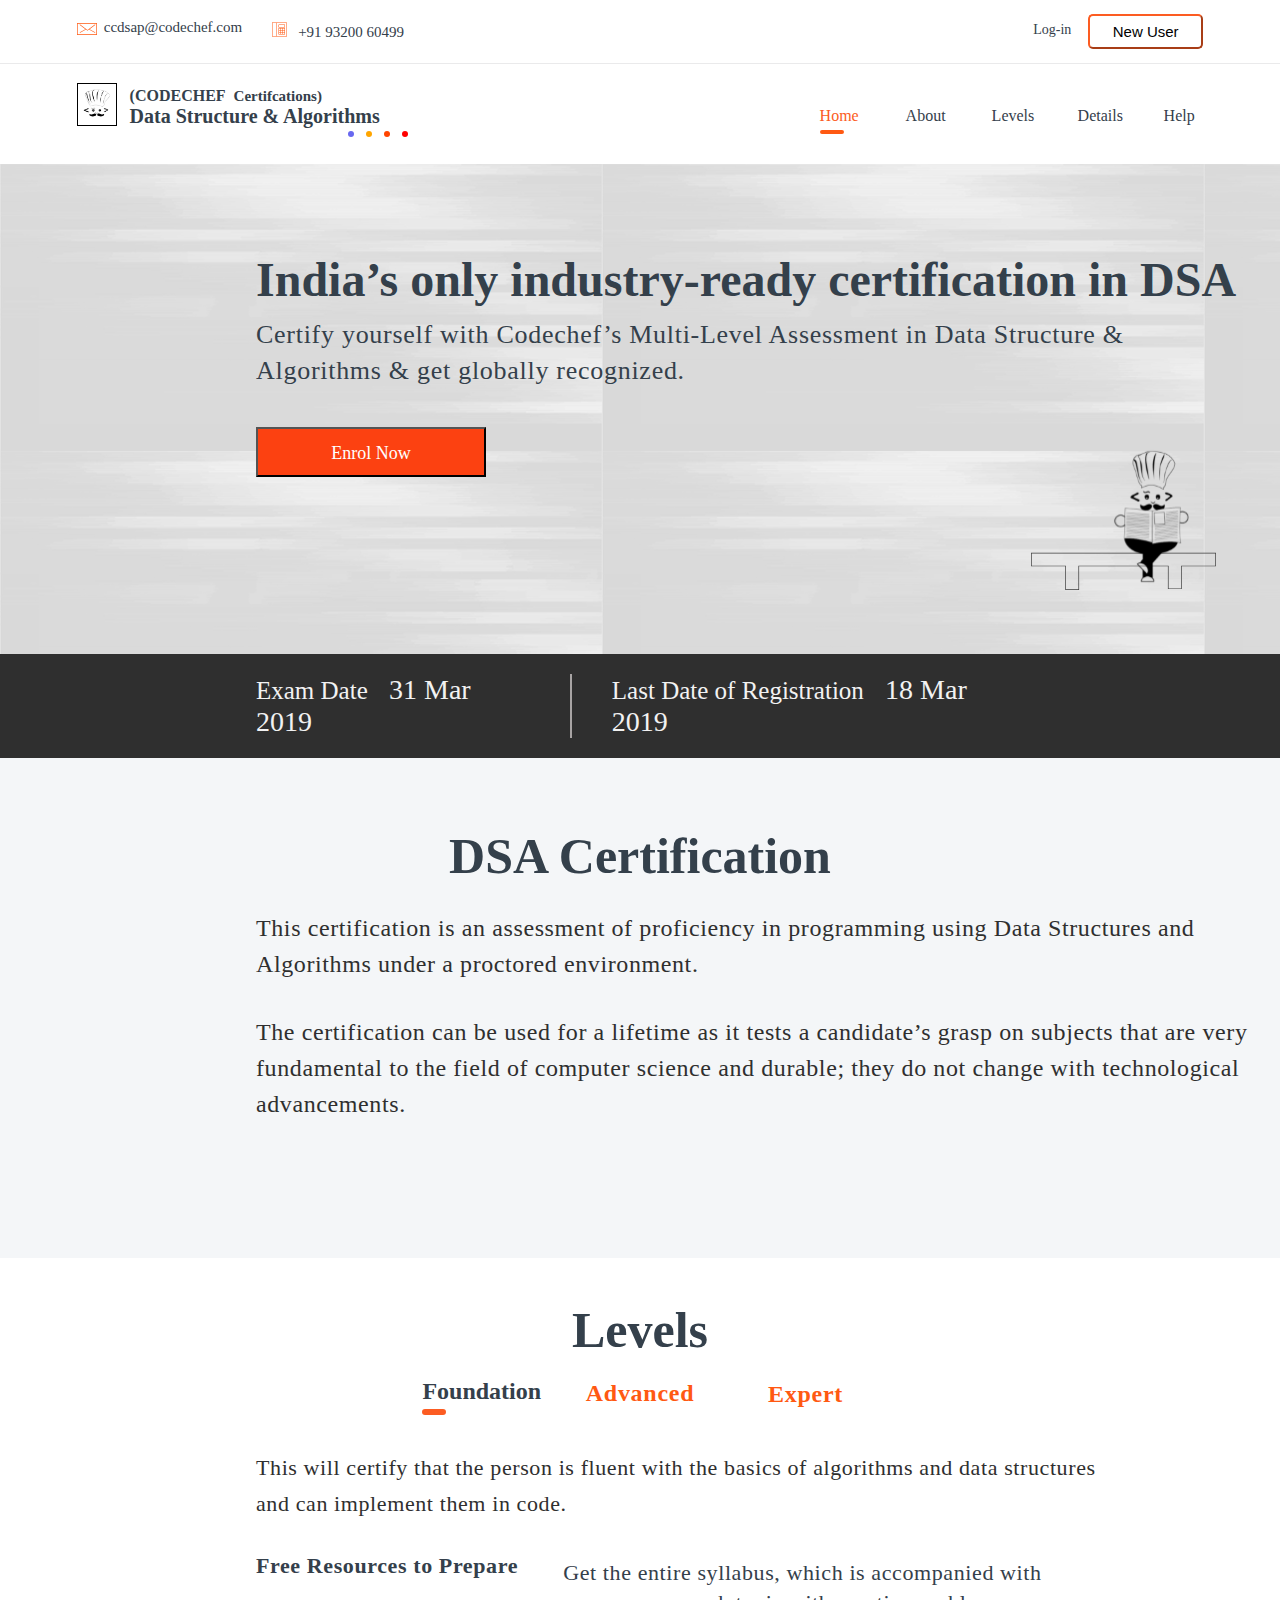
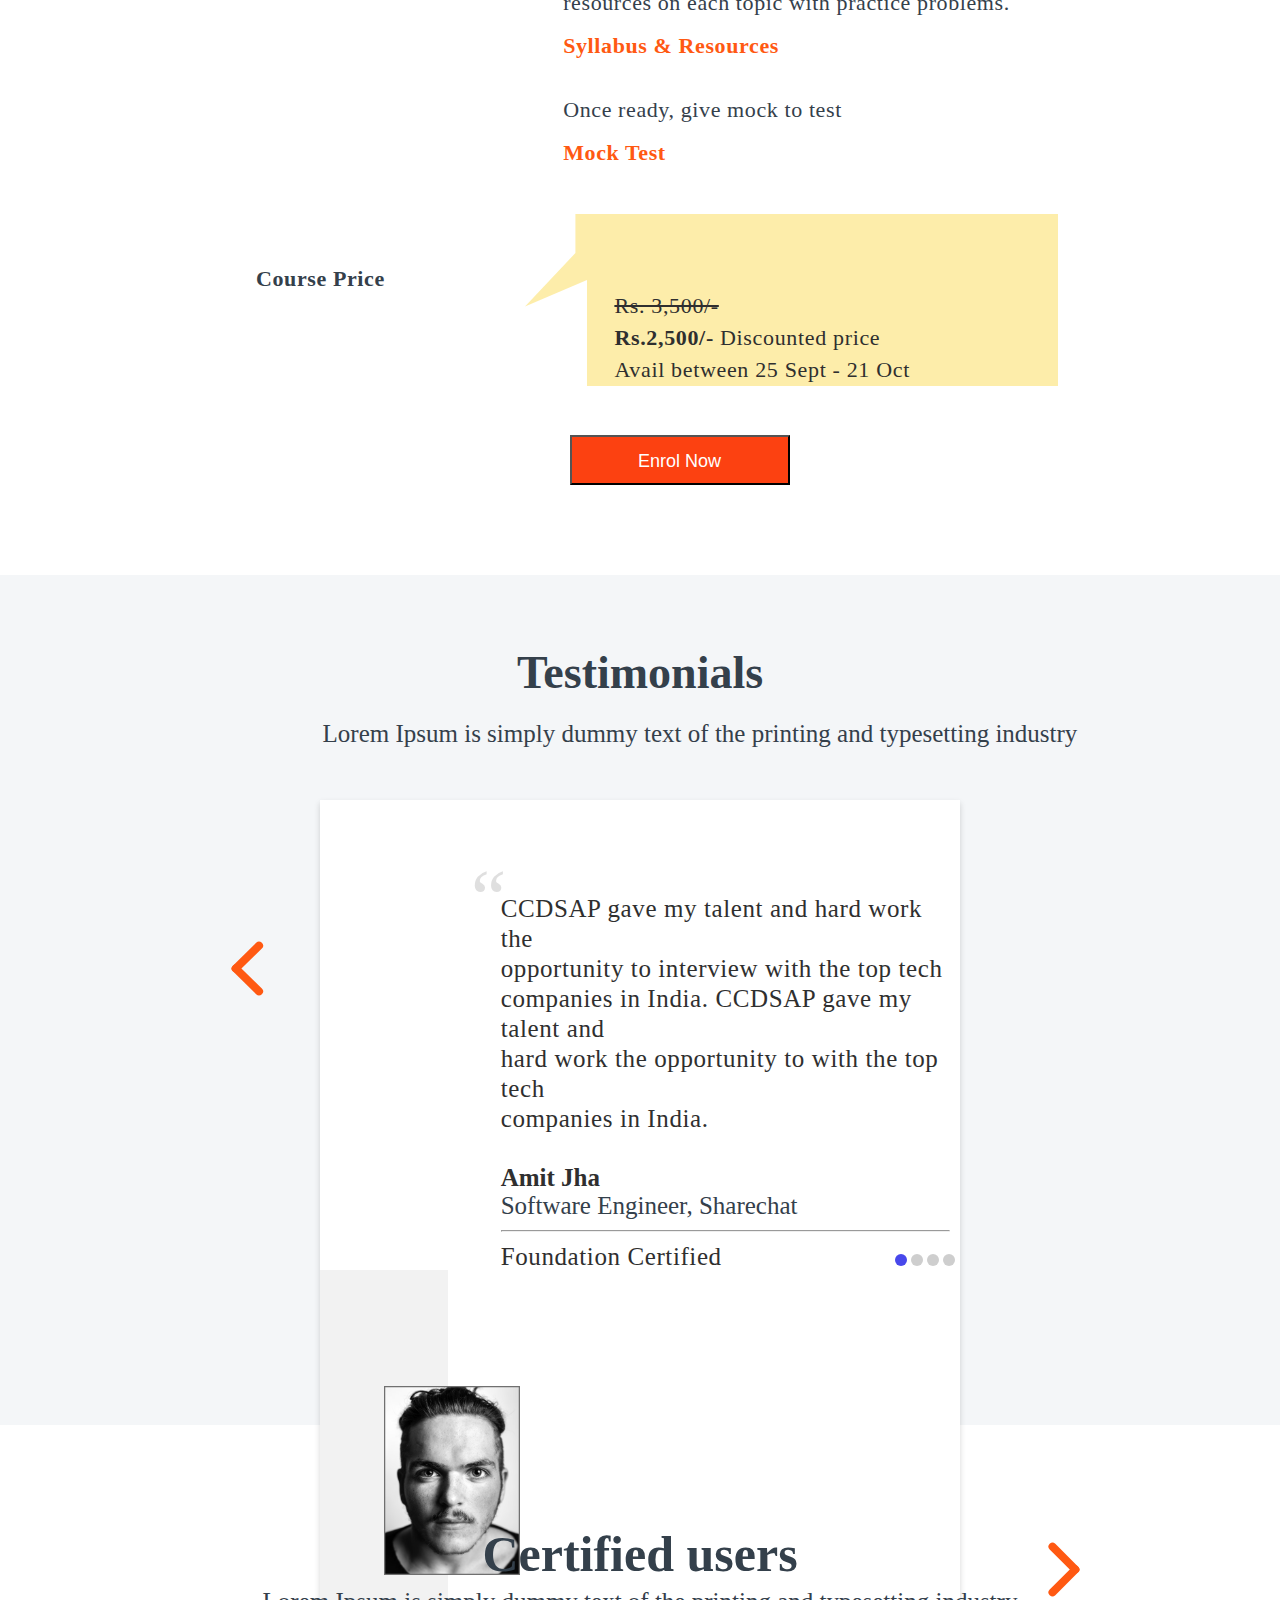
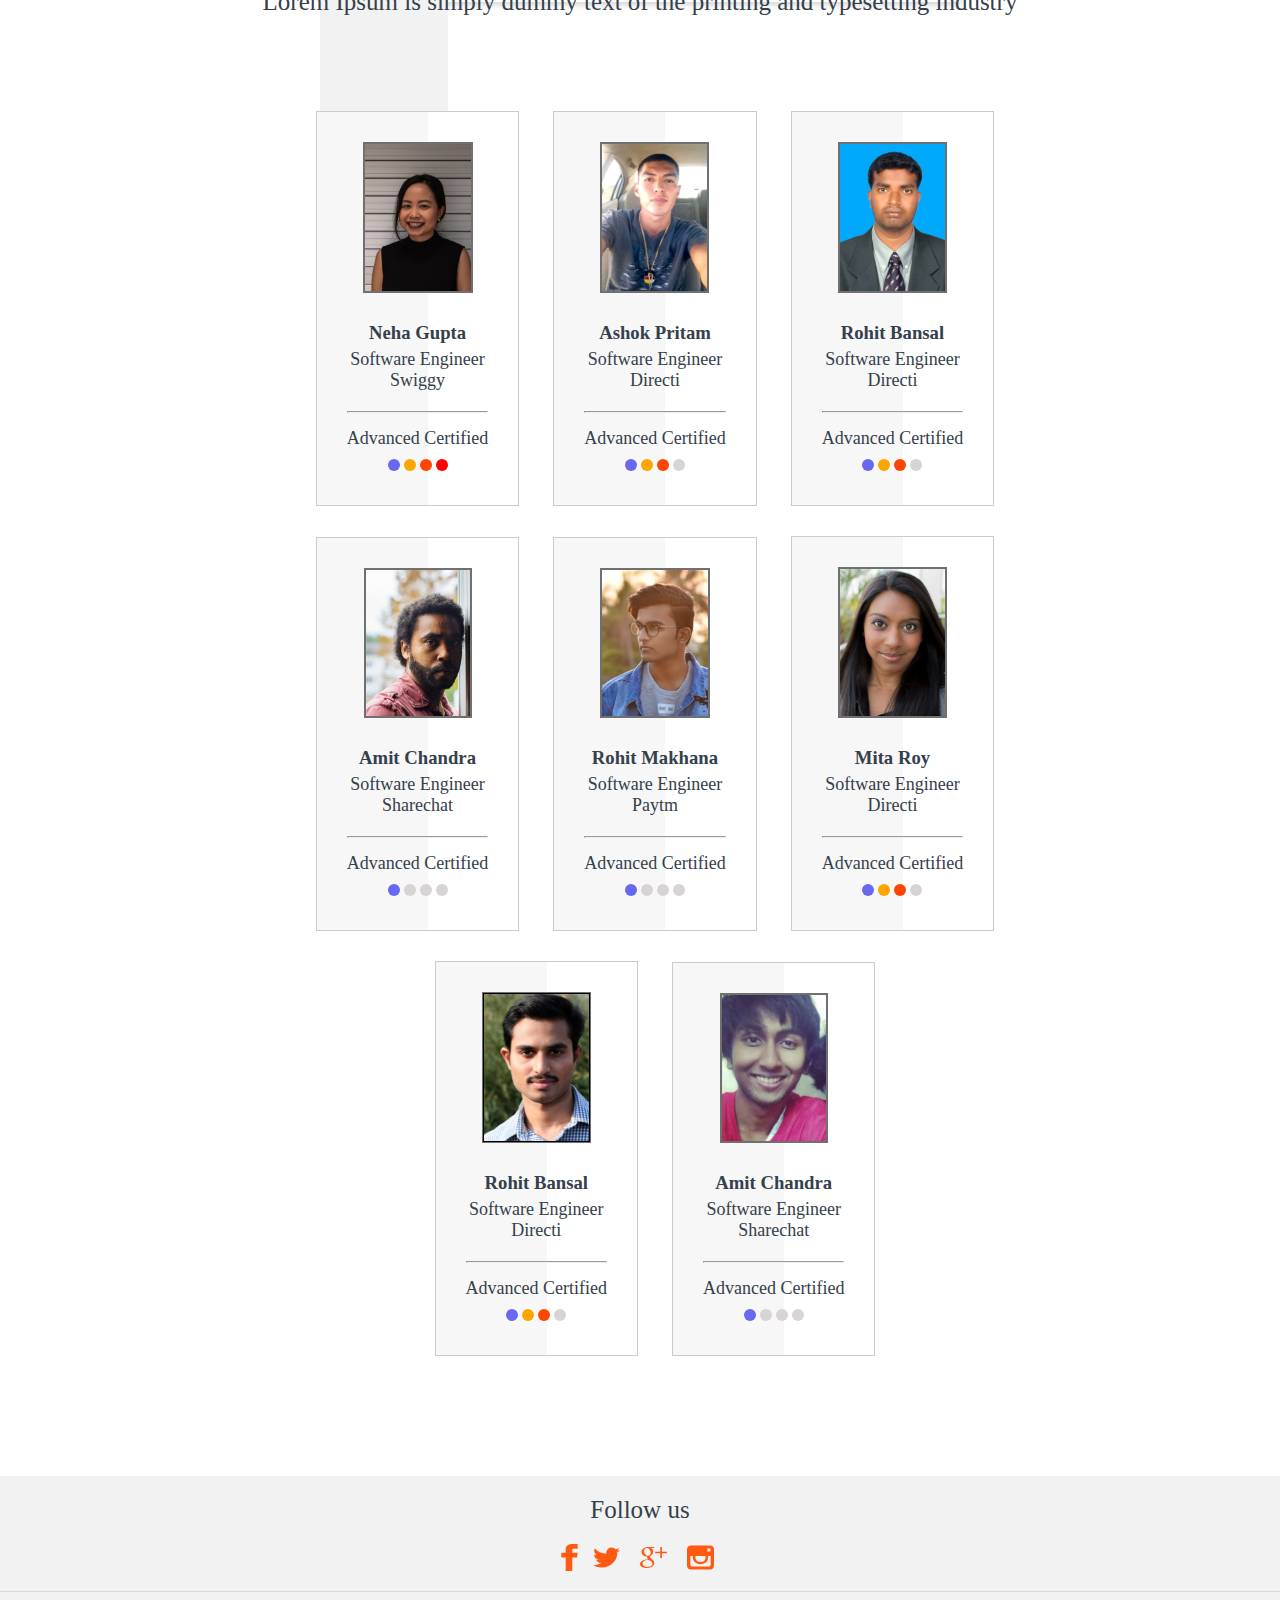
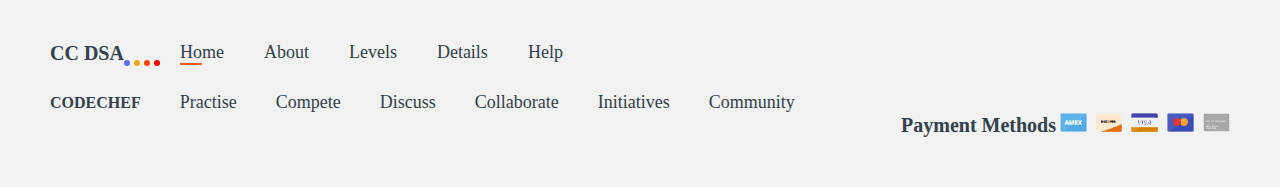
==== commit 2f94f07e: "use flex" ====
--- a/index.html
+++ b/index.html
@@ -2,356 +2,364 @@
 <html lang="en">
 
 <head>
-    <title>CodeChef</title>
-    <link rel="shortcut icon" type="image/png" href="Assets/c99234ff12df09f980c6293ae48a4d5d" />
-    <meta charset="UTF-8">
-    <link rel="stylesheet" type="text/css" href="index.css">
-    <meta name="viewport" content="width=device-width, initial-scale=1.0">
+  <title>CodeChef</title>
+  <link rel="shortcut icon" type="image/png" href="Assets/c99234ff12df09f980c6293ae48a4d5d" />
+  <meta charset="UTF-8">
+  <link rel="stylesheet" type="text/css" href="main.css">
+  <link rel="stylesheet" type="text/css" href="main-576.css">
+  <link rel="stylesheet" type="text/css" href="main-768.css">
+  <meta name="viewport" content="width=device-width, initial-scale=1.0">
 </head>
 
 <body>
-    <div class="nav-container">
-        <div class="navbar">
-            <div class="logo">
-                <img src="Assets/Mail Ico.svg">
-                <span>ccdsap@codechef.com</span>
-                <div class="phonelogo">
-                    <img src="Assets/Phone Ico.svg">
-                    <span>+91 93200 60499</span>
-                </div>
-            </div>
-            <div class="loginButton">
-                <div class="button">Log-in</div>
-                <button class="user">New User</button>
-            </div>
-        </div>
-        <div class="structure">
-            <div class="data">
-                <img src="Assets/8d35e48c2b05e036f7298901893e81dc">
-                <div class="text">
-                    <b>(CODECHEF<span>Certifcations)</span></b>
-                    <h1>Data Structure & Algorithms</h1>
-                    <div class="dots">
-                        <span class="dot"></span>
-                        <span class="dot_1"></span>
-                        <span class="dot_2"></span>
-                        <span class="dot_3"></span>
-                    </div>
-                </div>
-            </div>
-
-            <div class="menu-items">
-                <div class="link">
-                    <a class="home">Home
-                        <hr class="horizontal"></a>
-                    <a>About</a>
-                    <a>Levels</a>
-                    <a>Details</a>
-                    <a>Help</a>
-                </div>
-            </div>
-        </div>
-        <div class="information-text">
-            <div class="information-text1">
-                <h1>India’s only industry-ready certification in DSA</h1>
-                <p>Certify yourself with Codechef’s Multi-Level Assessment in Data Structure & </br> Algorithms & get
-                    globally recognized.</p>
-            </div>
-            <button class="Enrol">Enrol Now</button>
-            <div class="maindiv">
-                <img src="Assets/Chef.svg">
-            </div>
-        </div>
-        <div class="main">
-            <p>Exam Date </p>
-            <h4>31 Mar 2019</h4>
-            <div class="vertical"></div>
-            <div class="Registration">
-                <p>Last Date of Registration</p>
-                <h5>18 Mar 2019</h5>
-            </div>
-        </div>
-        <div class="Certification">
-            <h2>DSA Certification</h2>
-            <p>This certification is an assessment of proficiency in programming using Data Structures and</br>
-                Algorithms under a proctored environment.</p>
-            <p>The certification can be used for a lifetime as it tests a candidate’s grasp on subjects that are
-                very</br>
-                fundamental to the field of computer science and durable; they do not change with technological</br>
-                advancements.</p>
-        </div>
-
-        <div class="Levels">
-            <div class="itmes">
-                <h4>Levels</h4>
-            </div>
-            <div class="itmes1">
-                <h4>Foundation
-                    <hr class="horizontal1">
-                </h4>
-            </div>
-            <div class="itmes2">
-                <h4>Advanced</h4>
-            </div>
-            <div class="itmes3">
-                <h4>Expert</h4>
-            </div>
-
-            <div class="Foundation">
-                <p>This will certify that the person is fluent with the basics of algorithms and data structures</br>
-                    and can implement them in code.</p>
-            </div>
-
-            <div class="Prepare">
-                <h6>Free Resources to Prepare</h6>
-                <p>Get the entire syllabus, which is accompanied with</br>
-                    resources on each topic with practice problems.</p>
-                <h5>Syllabus & Resources</h5>
-                <div class="Prepare1">
-                    Once ready, give mock to test
-                </div>
-                <h5>Mock Test</h5>
-            </div>
-            <div class="Price">
-                <h4>Course Price</h4>
-                <img class="img1" src="Assets/Path%201381.svg">
-                <img class="img" src="Assets/Path%20-1.svg">
-                <div class="Price1"><strike>Rs. 3,500/-</strike></div>
-                <div class="Price2"><b>Rs.2,500/-</b> Discounted price</div>
-                <div class="Price3">Avail between 25 Sept - 21 Oct</div>
-            </div>
-            <button class="button1">Enrol Now</button>
-        </div>
-
-        <div class="Testimonials">
-            <h1>Testimonials</h1>
-            <p class="center">Lorem Ipsum is simply dummy text of the printing and typesetting industry</p>
-            <div class="Arrow">
-                <img src="Assets/Arrow-Previous.svg">
-            </div>
-            <div class="social">
-                <div class="opportunity_text">
-                    <img src="Assets/%E2%80%9C.svg">
-                    <p>CCDSAP gave my talent and hard work the</br>
-                        opportunity to interview with the top tech</br>
-                        companies in India. CCDSAP gave my talent and</br>
-                        hard work the opportunity to with the top tech</br>
-                        companies in India.</p>
-                    <h6>Amit Jha</h6>
-                    <div class="social1">
-                        Software Engineer, Sharechat
-                    </div>
-                    <div class="line">
-                        <hr>
-                    </div>
-                    <div class="Foundation_1">
-                        <p>Foundation Certified</p>
-                    </div>
-                    <div class="points">
-                        <span class="points1"></span>
-                        <span class="points2"></span>
-                        <span class="points3"></span>
-                        <span class="points4"></span>
-                    </div>
-                </div>
-                <div class="photo">
-                    <img src="Assets/Rectangle%201990.svg">
-                </div>
-                <div class="Arrow1">
-                    <img src="Assets/Arrow-Next.svg">
-                </div>
-            </div>
-        </div>
-        <div class="users">
-            <h1>Certified users</h1>
-            <p>Lorem Ipsum is simply dummy text of the printing and typesetting industry</p>
-            <div class="card">
-                <div class="cards">
-                    <div class="card1">
-                        <img src="Assets/Group%20-2.svg">
-                        <h3>Neha Gupta</h3>
-                        <p>Software Engineer <br>Swiggy</p>
-                        <div class="line1">
-                            <hr>
-                        </div>
-                        <div class="Advanced">
-                            <p>Advanced Certified</p>
-                        </div>
-                        <div class="pointes">
-                            <span class="points_1"></span>
-                            <span class="points_2"></span>
-                            <span class="points_3"></span>
-                            <span class="points_4"></span>
-                        </div>
-                    </div>
-                    <div class="card2">
-                        <img src="Assets/Group%202137.svg">
-                        <h3>Ashok Pritam</h3>
-                        <p>Software Engineer <br>Directi</p>
-                        <div class="line2">
-                            <hr>
-                        </div>
-                        <div class="Advanced1">
-                            <p>Advanced Certified</p>
-                        </div>
-                        <div class="pointes1">
-                            <span class="points_5"></span>
-                            <span class="points_6"></span>
-                            <span class="points_7"></span>
-                            <span class="points_8"></span>
-                        </div>
-                    </div>
-                    <div class="card3">
-                        <img src="Assets/Group%20-1.svg">
-                        <h3>Rohit Bansal</h3>
-                        <p>Software Engineer <br>Directi</p>
-                        <div class="line3">
-                            <hr>
-                        </div>
-                        <div class="Advanced2">
-                            <p>Advanced Certified</p>
-                        </div>
-                        <div class="pointes2">
-                            <span class="points_9"></span>
-                            <span class="points_10"></span>
-                            <span class="points_11"></span>
-                            <span class="points_12"></span>
-                        </div>
-                    </div>
-                    <div class="card4">
-                        <img src="Assets/Rectangle%201966.svg">
-                        <h3>Amit Chandra</h3>
-                        <p>Software Engineer <br>Sharechat</p>
-                        <div class="line4">
-                            <hr>
-                        </div>
-                        <div class="Advanced3">
-                            <p>Advanced Certified</p>
-                        </div>
-                        <div class="pointes3">
-                            <span class="points_13"></span>
-                            <span class="points_14"></span>
-                            <span class="points_15"></span>
-                            <span class="points_16"></span>
-                        </div>
-                    </div>
-                </div>
-                <div class="cards1">
-                    <div class="card5">
-                        <img src="Assets/Group%20-5.svg">
-                        <h3>Rohit Makhana</h3>
-                        <p>Software Engineer <br>Paytm</p>
-                        <div class="line5">
-                            <hr>
-                        </div>
-                        <div class="Advanced4">
-                            <p>Advanced Certified</p>
-                        </div>
-                        <div class="pointes4">
-                            <span class="points_17"></span>
-                            <span class="points_18"></span>
-                            <span class="points_19"></span>
-                            <span class="points_20"></span>
-                        </div>
-                    </div>
-                    <div class="card6">
-                        <img src="Assets/Group%20-4.svg">
-                        <h3>Mita Roy</h3>
-                        <p>Software Engineer <br>Directi</p>
-                        <div class="line6">
-                            <hr>
-                        </div>
-                        <div class="Advanced5">
-                            <p>Advanced Certified</p>
-                        </div>
-                        <div class="pointes5">
-                            <span class="points_21"></span>
-                            <span class="points_22"></span>
-                            <span class="points_23"></span>
-                            <span class="points_24"></span>
-                        </div>
-                    </div>
-                    <div class="card7">
-                        <img src="Assets/Screen%20Shot%202019-03-14%20at%2010.05.17%20PM.svg">
-                        <h3>Rohit Bansal</h3>
-                        <p>Software Engineer <br>Directi</p>
-                        <div class="line7">
-                            <hr>
-                        </div>
-                        <div class="Advanced6">
-                            <p>Advanced Certified</p>
-                        </div>
-                        <div class="pointes6">
-                            <span class="points_25"></span>
-                            <span class="points_26"></span>
-                            <span class="points_27"></span>
-                            <span class="points_28"></span>
-                        </div>
-                    </div>
-                    <div class="card8">
-                        <img src="Assets/Group%20-6.svg">
-                        <h3>Amit Chandra</h3>
-                        <p>Software Engineer <br>Sharechat</p>
-                        <div class="line8">
-                            <hr>
-                        </div>
-                        <div class="Advanced7">
-                            <p>Advanced Certified</p>
-                        </div>
-                        <div class="pointes7">
-                            <span class="points_29"></span>
-                            <span class="points_30"></span>
-                            <span class="points_31"></span>
-                            <span class="points_32"></span>
-                        </div>
-                    </div>
-                </div>
-            </div>
-        </div>
-        <div class="Method">
-            <div class="container">
-                <p>Follow us</p>
-                <div class="footer">
-                    <img class="footer1" src="Assets/facebook.svg">
-                    <img class="footer2" src="Assets/twitter.svg">
-                    <img class="footer3" src="Assets/google%20+.svg">
-                    <img class="footer4" src="Assets/instegram.svg">
-                </div>
-            </div>
-            <div class="padding">
-                <div class="link1">
-                    <b>CC DSA</b>
-                    <div class="Item_1">
-                        <span class="Item_2"></span>
-                        <span class="Item_3"></span>
-                        <span class="Item_4"></span>
-                        <span class="Item_5"></span>
-                    </div>
-                    <a class="Home">Home
-                        <hr class="horizontal_line"></a>
-                    <a>About</a>
-                    <a>Levels</a>
-                    <a>Details</a>
-                    <a>Help</a>
-                </div>
-                <div class="link2">
-                    <b>CODECHEF</b>
-                    <a>Practise</a>
-                    <a>Compete</a>
-                    <a>Discuss</a>
-                    <a>Collaborate</a>
-                    <a>Initiatives</a>
-                    <a>Community</a>
-                    <div class="Payment">
-                        <div class="Payment1">
-                            <b>Payment Methods</b>
-                            <img class="Payment2" src="Assets/Payment%20Images.svg">
-                        </div>
-                    </div>
-                </div>
-            </div>
-        </div>
-    </div>
+  <div class="Container">
+    <div class="nav-Container">
+      <div class="nav-left">
+        <img src="Assets/Mail Ico.svg">
+        <span>ccdsap@codechef.com</span>
+        <div class="phonelogo">
+          <img src="Assets/Phone Ico.svg">
+          <span>+91 93200 60499</span>
+        </div>
+      </div>
+      <div class="nav-right">
+        <div class="loginButton">Log-in</div>
+        <button class="userButton">New User</button>
+      </div>
+    </div>
+    <div class="container">
+      <div class="Navigation">
+        <img src="Assets/8d35e48c2b05e036f7298901893e81dc">
+        <div class="Navigation-Text">
+          <b>(CODECHEF<span>Certifcations)</span></b>
+          <h1>Data Structure & Algorithms</h1>
+          <div class="dot">
+            <span class="skill-dot purple"></span>
+            <span class="skill-dot orange"></span>
+            <span class="skill-dot orangered"></span>
+            <span class="skill-dot red"></span>
+          </div>
+        </div>
+      </div>
+      <div class="Navigation-menu">
+        <a class="home">Home
+          <hr class="horizontal"></a>
+        <a>About</a>
+        <a>Levels</a>
+        <a>Details</a>
+        <a>Help</a>
+      </div>
+    </div>
+    <div class="information">
+      <div class="information-text">
+        <h1>India’s only industry-ready certification in DSA</h1>
+        <p>Certify yourself with Codechef’s Multi-Level Assessment in Data Structure & </br> Algorithms & get
+          globally recognized.</p>
+      </div>
+      <button class="button">Enrol Now</button>
+      <div class="chefphoto">
+        <img src="Assets/Chef.svg">
+      </div>
+    </div>
+    <div class="Registration">
+      <div class="box">
+        <span class="title">
+          Exam Date
+        </span>
+        <span class="date">
+          31 Mar 2019
+        </span>
+      </div>
+      <div class="box left-border">
+        <span class="title">
+          Last Date of Registration
+        </span>
+        <span class="date">
+          18 Mar 2019
+        </span>
+      </div>
+    </div>
+    <div class="Maindiv">
+      <h2>DSA Certification</h2>
+      <p>This certification is an assessment of proficiency in programming using Data Structures and</br>
+        Algorithms under a proctored environment.</p>
+      <p>The certification can be used for a lifetime as it tests a candidate’s grasp on subjects that are
+        very</br>
+        fundamental to the field of computer science and durable; they do not change with technological</br>
+        advancements.</p>
+    </div>
+
+    <div class="main-container">
+      <div class="menu">
+        <h4>Levels</h4>
+      </div>
+      <div class="menu-1">
+        <h4>Foundation
+          <hr class="horizontal-1">
+        </h4>
+      </div>
+      <div class="menu-2">
+        <h4>Advanced</h4>
+      </div>
+      <div class="menu-3">
+        <h4>Expert</h4>
+      </div>
+
+      <div class="Content">
+        <p>This will certify that the person is fluent with the basics of algorithms and data structures</br>
+          and can implement them in code.</p>
+      </div>
+
+      <div class="Content-1">
+        <h6>Free Resources to Prepare</h6>
+        <p>Get the entire syllabus, which is accompanied with</br>
+          resources on each topic with practice problems.</p>
+        <h5>Syllabus & Resources</h5>
+        <div class="Content-2">
+          Once ready, give mock to test
+        </div>
+        <h5>Mock Test</h5>
+      </div>
+      <div class="column">
+        <h4>Course Price</h4>
+        <img class="img-1" src="Assets/Path%201381.svg">
+        <img class="img" src="Assets/Path%20-1.svg">
+          <div class="Price-1"><strike>Rs. 3,500/-</strike></div>
+          <div class="Price-2"><b>Rs.2,500/-</b> Discounted price</div>
+          <div class="Price-3">Avail between 25 Sept - 21 Oct</div>
+      </div>
+      <button class="button-1">Enrol Now</button>
+    </div>
+
+    <div class="Testimonials">
+      <h1>Testimonials</h1>
+      <p class="center">Lorem Ipsum is simply dummy text of the printing and typesetting industry</p>
+      <div class="Arrow">
+        <img src="Assets/Arrow-Previous.svg">
+      </div>
+      <div class="social">
+        <div class="opportunity_text">
+          <img src="Assets/%E2%80%9C.svg">
+          <p>CCDSAP gave my talent and hard work the</br>
+            opportunity to interview with the top tech</br>
+            companies in India. CCDSAP gave my talent and</br>
+            hard work the opportunity to with the top tech</br>
+            companies in India.</p>
+          <h6>Amit Jha</h6>
+          <div class="social1">
+            Software Engineer, Sharechat
+          </div>
+          <div class="line">
+            <hr>
+          </div>
+          <div class="Foundation_1">
+            <p>Foundation Certified</p>
+          </div>
+          <div class="points">
+            <span class="points1"></span>
+            <span class="points2"></span>
+            <span class="points3"></span>
+            <span class="points4"></span>
+          </div>
+        </div>
+        <div class="photo">
+          <img src="Assets/Rectangle%201990.svg">
+        </div>
+        <div class="Arrow1">
+          <img src="Assets/Arrow-Next.svg">
+        </div>
+      </div>
+    </div>
+    <div class="post">
+      <h1>Certified users</h1>
+      <p>Lorem Ipsum is simply dummy text of the printing and typesetting industry<p>
+      <div class="card">
+        <div class="Cards">
+          <div class="Box cardbox">
+            <img src="Assets/Group%20-2.svg">
+            <h3>Neha Gupta</h3>
+            <p>Software Engineer <br>Swiggy</p>
+            <div class="line1">
+              <hr>
+            </div>
+            <div class="Advanced">
+              <p>Advanced Certified</p>
+            </div>
+            <div class="point">
+              <span class="skill-point purple"></span>
+              <span class="skill-point orange"></span>
+              <span class="skill-point orangered"></span>
+              <span class="skill-point red"></span>
+            </div>
+          </div>
+          <div class="Box cardbox">
+            <img src="Assets/Group%202137.svg">
+            <h3>Ashok Pritam</h3>
+            <p>Software Engineer <br>Directi</p>
+            <div class="line1">
+              <hr>
+            </div>
+            <div class="Advanced">
+              <p>Advanced Certified</p>
+            </div>
+            <div class="point">
+              <span class="skill-point purple"></span>
+              <span class="skill-point orange"></span>
+              <span class="skill-point orangered"></span>
+              <span class="skill-point grey"></span>
+            </div>
+          </div>
+          <div class="Box cardbox">
+            <img src="Assets/Group%20-1.svg">
+            <h3>Rohit Bansal</h3>
+            <p>Software Engineer <br>Directi</p>
+            <div class="line1">
+              <hr>
+            </div>
+            <div class="Advanced">
+              <p>Advanced Certified</p>
+            </div>
+            <div class="point">
+              <span class="skill-point purple"></span>
+              <span class="skill-point orange"></span>
+              <span class="skill-point orangered"></span>
+              <span class="skill-point grey"></span>
+            </div>
+          </div>
+          <div class="Box cardbox">
+            <img src="Assets/Rectangle%201966.svg">
+            <h3>Amit Chandra</h3>
+            <p>Software Engineer <br>Sharechat</p>
+            <div class="line1">
+              <hr>
+            </div>
+            <div class="Advanced">
+              <p>Advanced Certified</p>
+            </div>
+            <div class="point">
+              <span class="skill-point purple"></span>
+              <span class="skill-point grey"></span>
+              <span class="skill-point grey"></span>
+              <span class="skill-point grey"></span>
+            </div>
+          </div>
+          <div class="Box cardbox">
+            <img src="Assets/Group%20-5.svg">
+            <h3>Rohit Makhana</h3>
+            <p>Software Engineer <br>Paytm</p>
+            <div class="line1">
+              <hr>
+            </div>
+            <div class="Advanced">
+              <p>Advanced Certified</p>
+            </div>
+            <div class="point">
+              <span class="skill-point purple"></span>
+              <span class="skill-point grey"></span>
+              <span class="skill-point grey"></span>
+              <span class="skill-point grey"></span>
+            </div>
+          </div>
+          <div class="Box cardbox">
+            <img src="Assets/Group%20-4.svg">
+            <h3>Mita Roy</h3>
+            <p>Software Engineer <br>Directi</p>
+            <div class="line1">
+              <hr>
+            </div>
+            <div class="Advanced">
+              <p>Advanced Certified</p>
+            </div>
+            <div class="point">
+              <span class="skill-point purple"></span>
+              <span class="skill-point orange"></span>
+              <span class="skill-point orangered"></span>
+              <span class="skill-point grey"></span>
+            </div>
+          </div>
+          <div class="Box cardbox">
+            <img src="Assets/Screen%20Shot%202019-03-14%20at%2010.05.17%20PM.svg">
+            <h3>Rohit Bansal</h3>
+            <p>Software Engineer <br>Directi</p>
+            <div class="line1">
+              <hr>
+            </div>
+            <div class="Advanced">
+              <p>Advanced Certified</p>
+            </div>
+            <div class="point">
+              <span class="skill-point purple"></span>
+              <span class="skill-point orange"></span>
+              <span class="skill-point orangered"></span>
+              <span class="skill-point grey"></span>
+            </div>
+          </div>
+          <div class="Box cardbox">
+            <img src="Assets/Group%20-6.svg">
+            <h3>Amit Chandra</h3>
+            <p>Software Engineer <br>Sharechat</p>
+            <div class="line1">
+              <hr>
+            </div>
+            <div class="Advanced">
+              <p>Advanced Certified</p>
+            </div>
+            <div class="point">
+              <span class="skill-point purple"></span>
+              <span class="skill-point grey"></span>
+              <span class="skill-point grey"></span>
+              <span class="skill-point grey"></span>
+            </div>
+          </div>
+        </div>
+      </div>
+    </div>
+    <div class="Footer">
+      <div class="container-1">
+        <p>Follow us</p>
+        <div class="footer">
+          <img class="footer-1" src="Assets/facebook.svg">
+          <img class="footer-2" src="Assets/twitter.svg">
+          <img class="footer-2" src="Assets/google%20+.svg">
+          <img class="footer-2" src="Assets/instegram.svg">
+        </div>
+      </div>
+      <div class="small-footer">
+        <div class="link-1">
+          <b>CC DSA</b>
+          <div class="Item-1">
+            <span class="skill-Item purple"></span>
+            <span class="skill-Item orange"></span>
+            <span class="skill-Item orangered"></span>
+            <span class="skill-Item red"></span>
+          </div>
+          <a class="Home">Home
+            <hr class="horizontal-line"></a>
+          <a>About</a>
+          <a>Levels</a>
+          <a>Details</a>
+          <a>Help</a>
+        </div>
+        <div class="link-2">
+          <div class="others">
+            <b>CODECHEF</b>
+            <a>Practise</a>
+            <a>Compete</a>
+            <a>Discuss</a>
+            <a>Collaborate</a>
+            <a>Initiatives</a>
+            <a>Community</a>
+          </div>
+          <div class="Footer-1">
+            <div class="title">
+              <b>Payment Methods</b>
+              <img class="Payment-photo" src="Assets/Payment%20Images.svg">
+            </div>
+          </div>
+        </div>
+      </div>
+    </div>
+  </div>
 </body>
 
 </html>--- a/main.css
+++ b/main.css
@@ -0,0 +1,758 @@
+@media (min-width: 768px) {
+  .Registration {
+    padding-top: 20px;
+    padding-bottom: 20px;
+  }
+  .Registration .box:nth-child(2) {
+    margin-left: 40px;
+  }
+  .Registration .left-border {
+    border-left: 2px solid rgb(168, 164, 164);
+    padding-left: 40px;
+  }
+  .Registration .title {
+    margin-right: 15px;
+  }
+  .Cards {
+    padding-left: 15%;
+    padding-right: 15%;
+  }
+}
+
+* {
+  padding: 0px;
+  margin: 0px;
+}
+
+.Container {
+  width: 100%;
+}
+
+.nav-Container {
+  border-bottom: 1px solid #eaeaeb;
+  width: 100%;
+  height: 50px;
+  margin-top: 1%;
+  color: #34404b;
+  font-family: Ubuntu;
+  background-color: #ffffff;
+}
+
+.nav-left {
+  display: -webkit-inline-flex;
+  margin-left: 6%;
+}
+
+.nav-left img {
+  height: 12px;
+  margin-top: 3%;
+}
+
+.nav-left span {
+  padding-left: 7px;
+  font-size: 15px;
+  margin-top: 2%;
+}
+
+.phonelogo img {
+  height: 15px;
+  margin-top: 7%;
+}
+
+.phonelogo {
+  padding-left: 30px;
+}
+
+.nav-right {
+  float: right;
+  margin-right: 6%;
+  display: -webkit-inline-flex;
+  padding-top: 1px;
+  color: #34404b;
+  font-family: Ubuntu;
+}
+
+.loginButton {
+  width: 40px;
+  height: 17px;
+  margin-top: 5%;
+  margin-right: 15px;
+  font-size: 14px;
+}
+
+.userButton {
+  height: 35px;
+  width: 115px;
+  background-color: white;
+  border-radius: 5px;
+  border-color: rgb(252, 92, 34);
+  font-size: 15px;
+}
+
+.container {
+  color: #34404b;
+  height: 100px;
+  font-family: Ubuntu;
+  background-color: #ffffff;
+}
+
+.Navigation {
+  display: flex;
+}
+
+.Navigation img {
+  width: 38px;
+  height: 41px;
+  margin-left: 6%;
+  margin-top: 1.5%;
+  border: 1px solid black;
+}
+
+.Navigation h1 {
+  width: 301px;
+  height: 24px;
+  font-size: 20px;
+}
+
+.Navigation span {
+  margin-left: 8px;
+  font-size: 15px;
+}
+
+.Navigation-Text {
+  margin-left: 1%;
+  margin-top: 1.8%;
+}
+
+.dot {
+  margin-left: 70%;
+  margin-top: -2%;
+}
+
+.skill-dot{
+  height: 6px;
+  width: 6px;
+  border-radius: 50%;
+  display: inline-block;
+}
+
+.Navigation-menu {
+  float: right;
+  margin-right: 5.5%;
+  color: #34404b;
+  font-family: Ubuntu;
+  display: flex;
+}
+
+.Navigation-menu a {
+  font-size: 16px;
+  padding-left: 40px;
+  margin-top: -8%;
+  width: 46px;
+  height: 19px;
+  line-height: 19px;
+}
+
+.home {
+  color: rgb(252, 92, 34);
+}
+
+hr.horizontal {
+  border: 2px solid #ff5912;
+  width: 20px;
+  border-radius: 3px;
+  margin-top: 10%;
+}
+
+.information {
+  background-image: url("Assets/587a439bb0b3561306f2c444d571fc27");
+  width: 100%;
+  height: 490px;
+  font-family: "Ubuntu", sans-serif !important;
+  color: #666;
+}
+.information-text {
+  margin-left: 20%;
+  padding-top: 7%;
+}
+
+.information-text h1 {
+  font-size: 48px;
+  color: #34404b;
+  font-family: "Ubuntu Medium";
+  line-height: 53px;
+}
+
+.information-text p {
+  font-size: 26px;
+  margin-top: 1%;
+  color: #34404b;
+  font-family: Ubuntu;
+  font-weight: 400;
+  letter-spacing: 0.72px;
+  line-height: 36px;
+}
+
+.button {
+  width: 230px;
+  height: 50px;
+  background-color: #fc4111;
+  color: #ffffff;
+  font-size: 18px;
+  margin-top: 3%;
+  margin-left: 20%;
+  font-family: Ubuntu;
+  line-height: 48px;
+}
+
+.chefphoto {
+  float: right;
+  margin-right: 5%;
+  margin-top: 4%;
+}
+
+.Registration {
+  padding-left: 20%;
+  padding-right: 20%;
+  display: flex;
+  flex-direction: row;
+  align-items: center;
+  background-color: #2f2f2f;
+  color: #f2f2f2;
+}
+
+.Registration .title {
+  font-size: 25px;
+}
+
+.Registration .date {
+  font-size: 28px;
+}
+
+.padding-x-20 {
+  padding-left: 20px;
+  padding-right: 20px;
+}
+
+.Maindiv {
+  background-color: #f4f6f8;
+  width: 100%;
+  height: 500px;
+  font-family: Ubuntu;
+}
+
+.Maindiv h2 {
+  text-align: center;
+  padding-top: 6%;
+  font-size: 50px;
+  line-height: 43px;
+  color: #34404b;
+}
+
+.Maindiv p {
+  margin-left: 20%;
+  font-size: 24px;
+  margin-top: 2.5%;
+  line-height: 1.6;
+  color: #2f2f2f;
+  letter-spacing: 0.6px;
+  line-height: 36px;
+}
+
+.main-container {
+  width: 100%;
+  color: #34404b;
+  font-family: Ubuntu;
+}
+
+.menu h4 {
+  text-align: center;
+  padding-top: 4%;
+  font-size: 50px;
+  line-height: 43.2px;
+}
+
+.menu-1 h4 {
+  font-size: 24px;
+  margin-left: 33%;
+  margin-top: 2%;
+}
+
+.menu-2 h4 {
+  font-size: 24px;
+  text-align: center;
+  margin-top: -40px;
+  color: #ff5912;
+  letter-spacing: 0.72px;
+  line-height: 36px;
+}
+
+.menu-3 h4 {
+  font-size: 24px;
+  margin-left: 60%;
+  margin-top: -35px;
+  color: #ff5912;
+  letter-spacing: 0.72px;
+  line-height: 36px;
+}
+
+hr.horizontal-1 {
+  border: 3px solid rgb(252, 92, 34);
+  width: 2%;
+  border-radius: 3px;
+  margin-top: 4px;
+}
+
+.Content {
+  margin-left: 20%;
+  font-size: 22px;
+  margin-top: 3%;
+  line-height: 1.6;
+  color: #2f2f2f;
+  letter-spacing: 0.6px;
+  line-height: 36px;
+}
+
+.Content-1 {
+  margin-left: 20%;
+  margin-top: 2%;
+}
+
+.Content-1 h6 {
+  font-size: 22px;
+  margin-top: 1%;
+  letter-spacing: 0.6px;
+  line-height: 36px;
+}
+
+.Content-1 p {
+  margin-left: 30%;
+  font-size: 22px;
+  margin-top: -2.5%;
+  letter-spacing: 0.6px;
+  line-height: 30px;
+}
+
+.Content-1 h5 {
+  margin-left: 30%;
+  font-size: 22px;
+  margin-top: 1%;
+  color: #ff5912;
+  letter-spacing: 0.6px;
+  line-height: 36px;
+}
+
+.Content-2 {
+  font-size: 22px;
+  margin-left: 30%;
+  margin-top: 3%;
+  letter-spacing: 0.6px;
+  line-height: 30px;
+}
+
+.column {
+  position: relative;
+}
+
+.column h4 {
+  margin-left: 20%;
+  font-size: 22px;
+  margin-top: 7%;
+  letter-spacing: 0.6px;
+  line-height: 36px;
+}
+
+.img-1 {
+  margin-left: 41%;
+  margin-top: -6.5%;
+}
+
+.img {
+  display: none;
+}
+
+.Price-1 {
+  color: #2f2f2f;
+  position: absolute;
+  font-size: 22px;
+  margin-top: -8%;
+  margin-left: 48%;
+  letter-spacing: 0.66px;
+  line-height: 36px;
+}
+
+.Price-2 {
+  color: #2f2f2f;
+  position: absolute;
+  font-size: 22px;
+  margin-top: -5.5%;
+  margin-left: 48%;
+  letter-spacing: 0.66px;
+  line-height: 36px;
+}
+
+.Price-3 {
+  color: #2f2f2f;
+  position: absolute;
+  font-size: 22px;
+  margin-top: -3%;
+  margin-left: 48%;
+  letter-spacing: 0.66px;
+  line-height: 36px;
+}
+
+.button-1 {
+  width: 220px;
+  height: 50px;
+  color: #ffffff;
+  background-color: #fc4111;
+  font-size: 18px;
+  margin-top: 3.5%;
+  margin-left: 44.5%;
+  line-height: 48px;
+}
+
+.Testimonials {
+  width: 100%;
+  height: 850px;
+  background-color: #f4f6f8;
+  margin-top: 7%;
+  color: #34404b;
+  font-family: Ubuntu;
+}
+
+.Testimonials h1 {
+  text-align: center;
+  padding-top: 6%;
+  font-size: 46px;
+  line-height: 43.2px;
+}
+
+.Testimonials p {
+  font-size: 25px;
+  margin-top: 2%;
+}
+
+.Arrow {
+  height: 1px;
+  width: 1px;
+  margin-left: 18%;
+  padding-top: 15%;
+  display: -ms-inline-grid;
+}
+
+.center {
+  margin-left: 25.2%;
+}
+
+.social {
+  width: 50%;
+  box-shadow: 0 3px 6px rgba(0, 0, 0, 0.16);
+  background-color: #ffffff;
+  margin-left: 25%;
+  margin-top: -11%;
+}
+
+.opportunity_text {
+  margin-left: 22%;
+}
+
+.opportunity_text img {
+  height: 90px;
+  margin-top: 10%;
+  margin-left: 2%;
+}
+
+.opportunity_text p {
+  font-size: 25px;
+  padding-left: 8%;
+  margin-top: -10%;
+  color: #2f2f2f;
+  font-family: Ubuntu;
+  letter-spacing: 0.6px;
+  line-height: 30px;
+}
+
+.opportunity_text h6 {
+  margin-left: 8%;
+  padding-top: 6%;
+  font-size: 25px;
+  color: #2f2f2f;
+}
+
+.social1 {
+  margin-left: 8%;
+  font-size: 25px;
+}
+
+.photo {
+  width: 20%;
+  height: 450px;
+  background-color: #f2f2f2;
+}
+
+.photo img {
+  padding-top: 90%;
+  margin-left: 50%;
+  height: 42%;
+}
+
+.line {
+  margin-left: 8%;
+  width: 90%;
+  padding-top: 2%;
+}
+
+.Foundation_1 {
+  margin-top: 12%;
+  margin-left: 0%;
+  font-family: Ubuntu;
+}
+
+.points {
+  margin-left: 87%;
+  margin-top: -20px;
+}
+
+.points1 {
+  height: 12px;
+  width: 12px;
+  background-color: rgb(72, 72, 235);
+  border-radius: 50%;
+  display: inline-block;
+}
+
+.points2 {
+  height: 12px;
+  width: 12px;
+  background-color: #cecece;
+  border-radius: 50%;
+  display: inline-block;
+}
+
+.points3 {
+  height: 12px;
+  width: 12px;
+  background-color: #cecece;
+  border-radius: 50%;
+  display: inline-block;
+}
+
+.points4 {
+  height: 12px;
+  width: 12px;
+  background-color: #cecece;
+  border-radius: 50%;
+  display: inline-block;
+}
+
+.Arrow1 {
+  margin-left: 110%;
+  margin-top: -28%;
+}
+
+.post {
+  width: 100%;
+  padding-top: 100px;
+  font-family: Ubuntu;
+  color: #34404b;
+  text-align  : center;
+}
+
+.post h1 {
+  font-size: 50px;
+}
+
+.post p {
+  padding-top: 5px;
+  font-size: 25px;
+}
+
+.card {
+  width: 100%;
+}
+
+.Cards {
+  display: block;
+  overflow: hidden;
+  padding-top: 60px;
+}
+
+.Box{
+  background: linear-gradient(to right, #f7f7f7 55%, #ffffff 45%);
+  border: 1px solid #cbcbcb;
+}
+
+.cardbox {
+  display: inline-block;
+  padding: 30px;
+  margin-left: 30px;
+  margin-top: 30px;
+}
+
+.cardbox img {
+  border: 1px solid #707070;
+}
+
+.cardbox h3 {
+  padding-top: 25px;
+}
+
+.cardbox p {
+  font-size: 18px;
+  padding-top: 5px;
+}
+
+.line1 {
+  width: 100%;
+  padding-top: 20px;
+}
+
+.Advanced {
+  padding-top: 10px;
+}
+
+.point {
+  padding-top: 8px;
+}
+
+.skill-point {
+  height: 12px;
+  width: 12px;
+  border-radius: 50%;
+  display: inline-block;
+}
+
+.purple {
+  background-color: rgb(104, 104, 240);
+}
+
+.orange {
+  background-color: orange;
+}
+
+.orangered {
+  background-color: orangered;
+}
+
+.red {
+  background-color: red;
+}
+
+.grey{
+  background-color: rgb(216, 212, 212);
+
+}
+
+.Footer {
+  width: 100%;
+  background-color: #f2f2f2;
+  font-family: Ubuntu;
+  color: #34404b;
+  margin-top: 120px;
+}
+
+.container-1 {
+  border-bottom: 1px solid #d8d8dd;
+  width: 100%;
+  display: flex;
+  flex-direction: column;
+  align-items: center;
+  padding-top: 20px;
+}
+
+.container-1 p {
+  font-size: 25px;
+}
+
+.footer {
+  display: flex;
+  flex-direction: row;
+  justify-content: center;
+  align-items: flex-start;
+  padding-top: 20px ;
+  padding-bottom: 20px;
+}
+
+.footer-1 {
+  height: 27px;
+  width: 27px;
+}
+
+.footer-2 {
+  padding-left: 10px;
+  padding-right: 10px;
+  height: 27px;
+  width: 27px;
+}
+
+.small-footer {
+  font-family: Ubuntu;
+  color: #34404b;
+  padding: 50px;
+  display: flex;
+  flex-direction: column;
+}
+
+.link-1 {
+  display: flex;
+  flex-direction:row;
+  justify-content: flex-start;
+}
+
+.link-1 b{
+  font-size: 20px;
+}
+.link-1 a {
+  font-size: 18px;
+  padding-left: 20px;
+  padding-right: 20px;
+}
+
+hr.horizontal-line {
+  border: 1px solid rgb(252, 92, 34);
+  width: 20px;
+}
+
+.Item-1 {
+  /* display: flex; */
+  flex-direction: row;
+  justify-content: flex-start;
+  padding-top: 10px;
+
+}
+
+.skill-Item {
+  height: 6px;
+  width: 6px;
+  border-radius: 50%;
+  display: inline-block;
+}
+
+.link-2 {
+  display: flex;
+  align-items: center;
+  justify-content: space-between;
+  max-width: 100vw;
+  flex-wrap: wrap;
+  padding-top: 22px;
+}
+
+.line-2 b {
+  font-size: 20px;
+}
+
+.link-2 a {
+  font-size: 18px;
+  padding-left: 35px;
+}
+
+.Footer-1 {
+  width: 100%;
+  display: flex;
+  justify-content: flex-end;
+}
+
+.title b {
+  font-size: 20px;
+}--- a/main-576.css
+++ b/main-576.css
@@ -0,0 +1,44 @@
+@media (max-width: 576px) {
+  .others {
+    display: flex;
+    flex-direction: column;
+  }
+  
+  .Registration {
+    flex-direction: column;
+    margin: 0;
+    padding: 30px;
+    width: 100%;
+  }
+
+  .Registration .box {
+    display: flex;
+    width: 100%;
+    justify-content: space-between;
+  }
+
+  .Cards {
+    flex-direction: column;
+    align-items: center;
+    justify-content: flex-start;
+    padding-top: 60px;
+  }
+
+  .link-1{
+    display: flex;
+    flex-direction: column;
+    align-items: center;
+    justify-content:flex-start;;
+    padding-top: 10px;
+  }
+  .link-2{
+    display: flex;
+    flex-direction: column;
+    align-items: center;
+    justify-content:space-around;
+    padding-top: 10px;
+
+  }
+
+}
+
--- a/main-768.css
+++ b/main-768.css
@@ -0,0 +1,18 @@
+@media (max-width: 768px) {
+  .link-2 a {
+    padding-left: 25px;
+  }
+  .Footer-1 {
+    padding-top: 25px;
+    width: 100%;
+    display: flex;
+    justify-content: center;
+  }
+  .img-1{
+    margin-left: 10px;
+  }
+  .Cards {
+    padding-left: 20%;
+    padding-right: 20%;
+  }
+}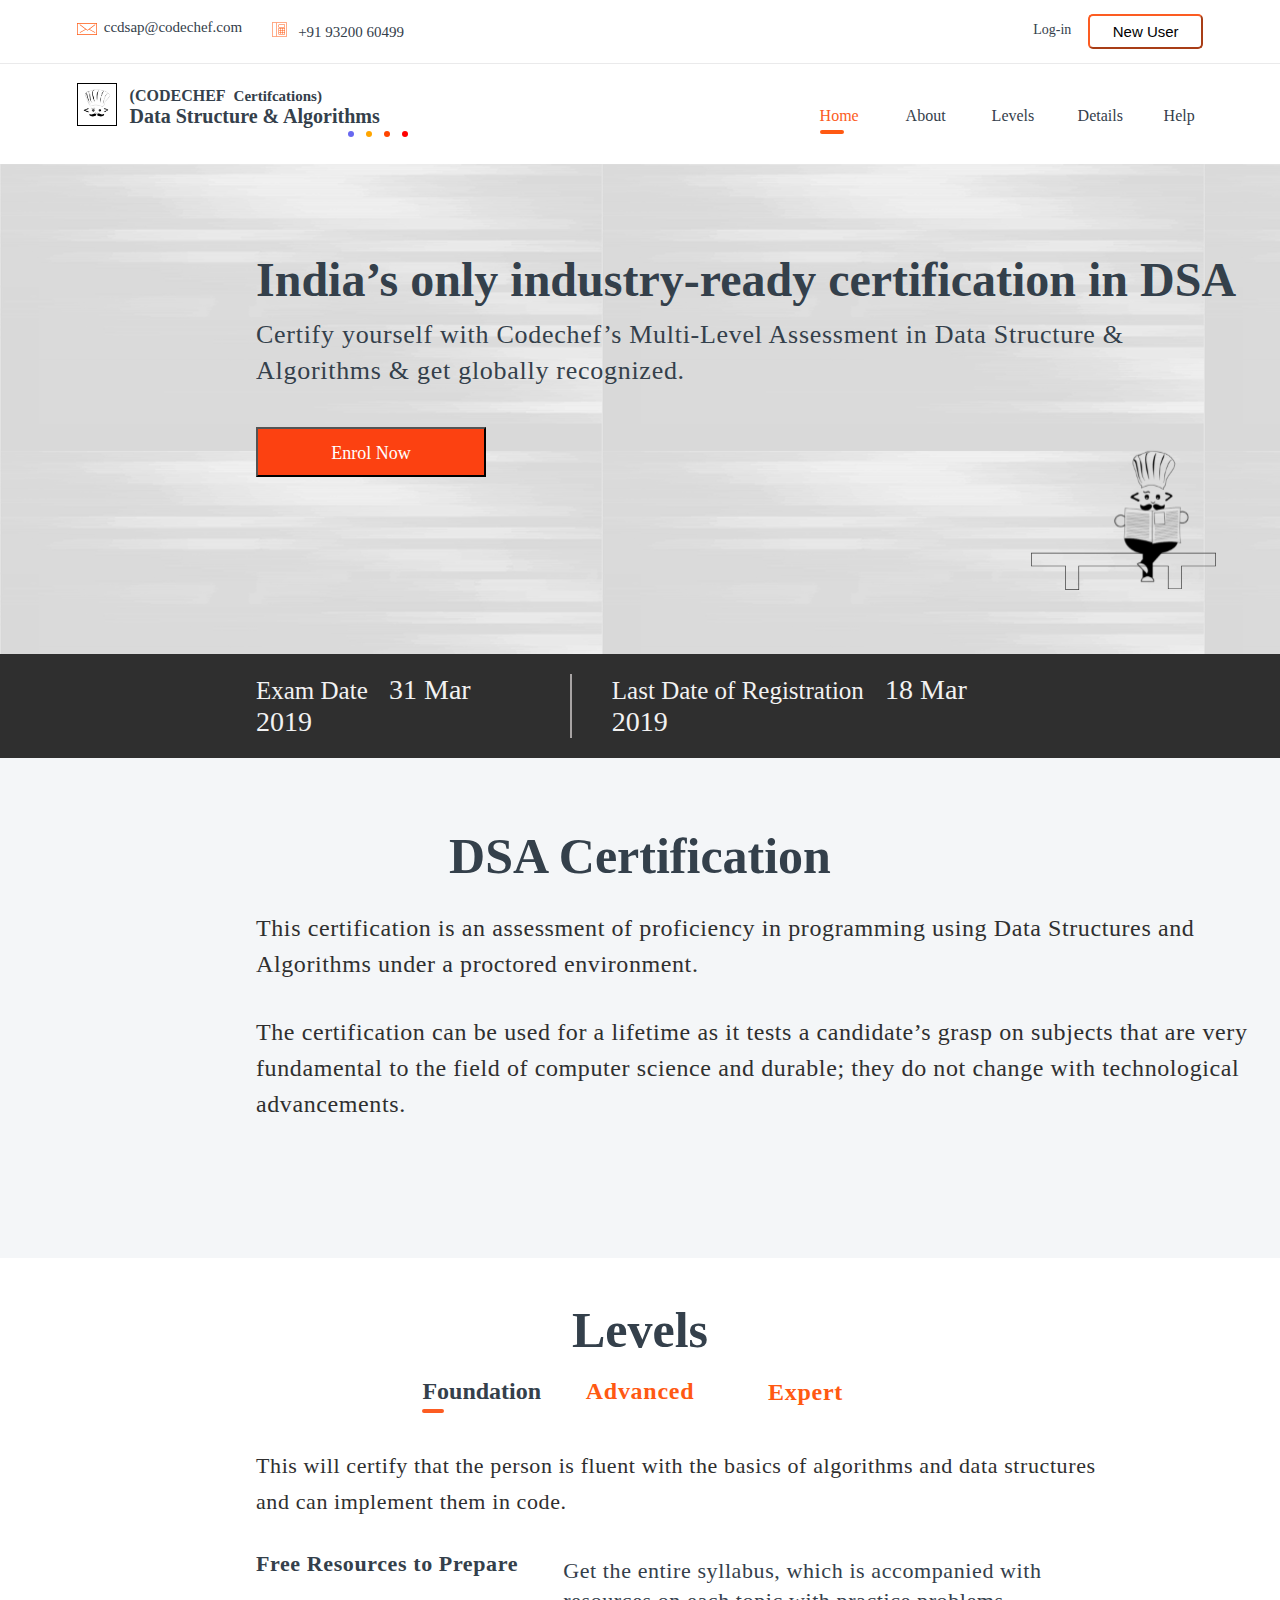
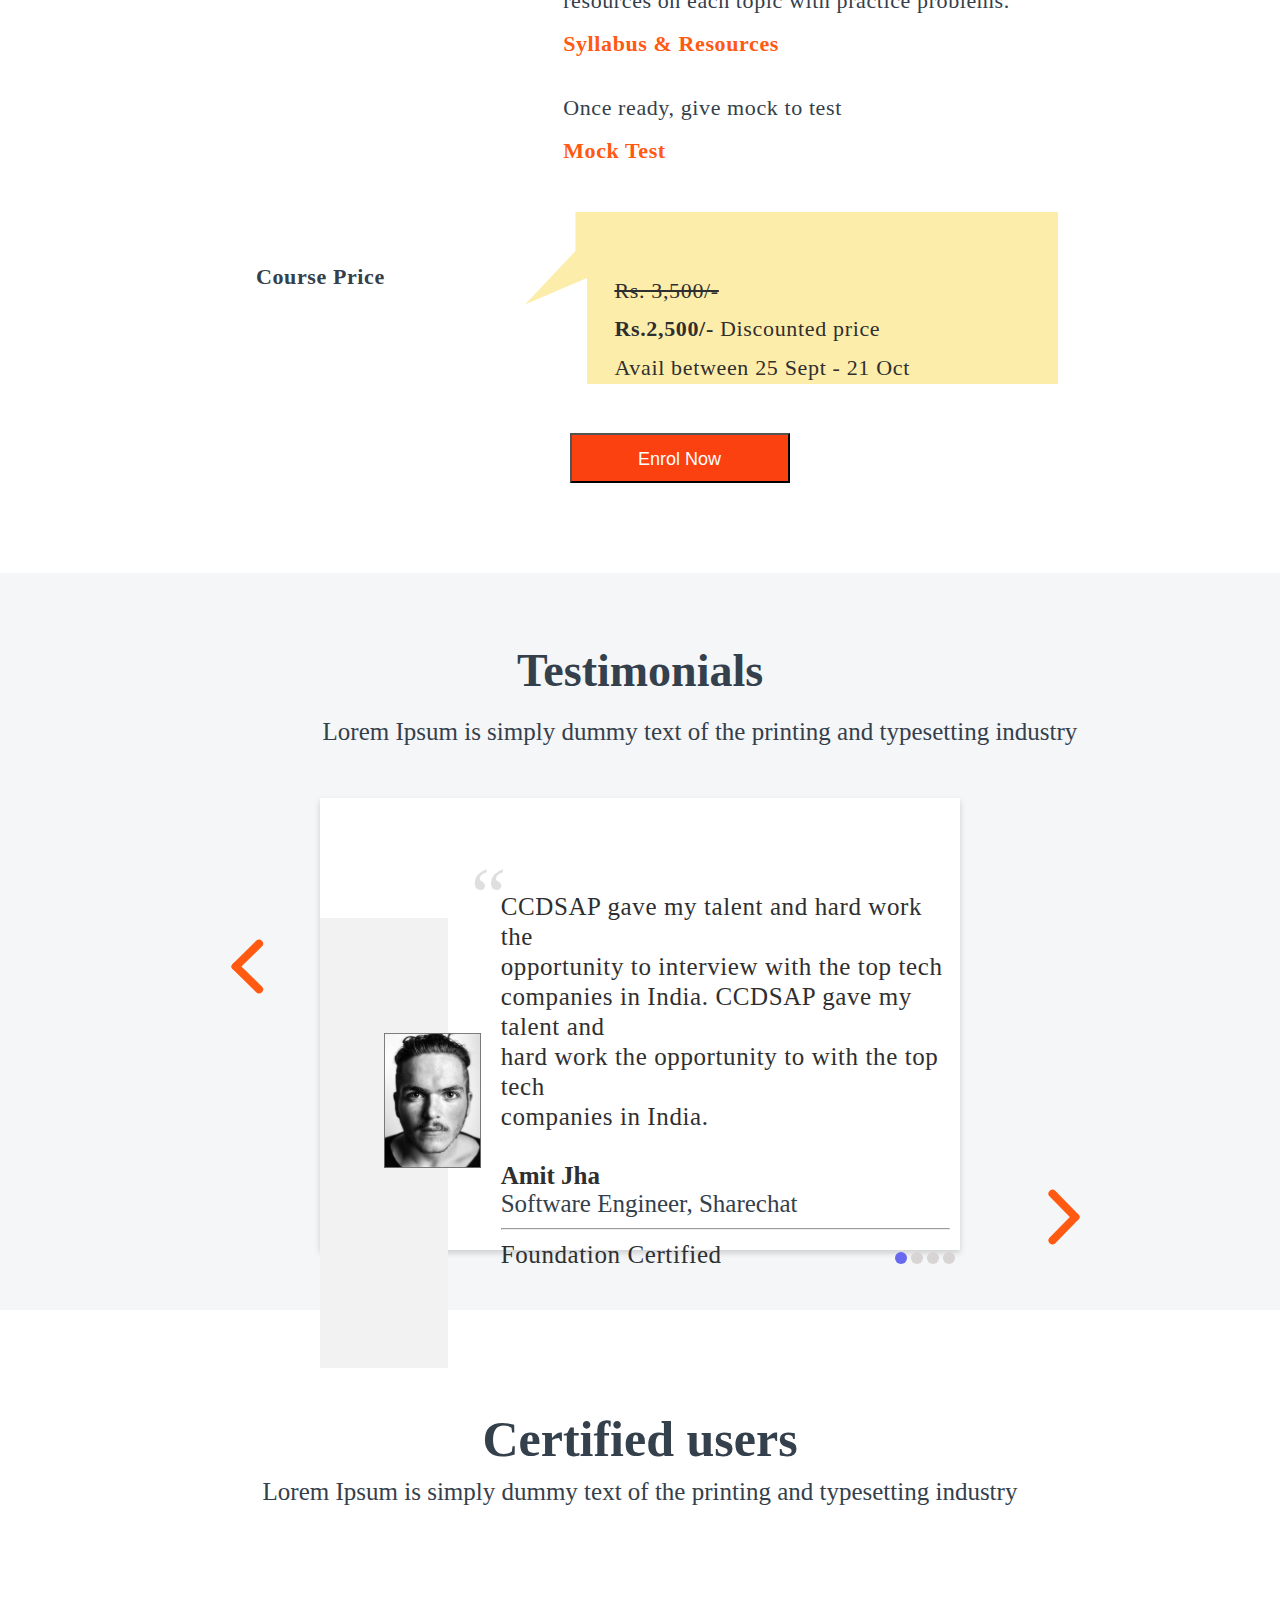
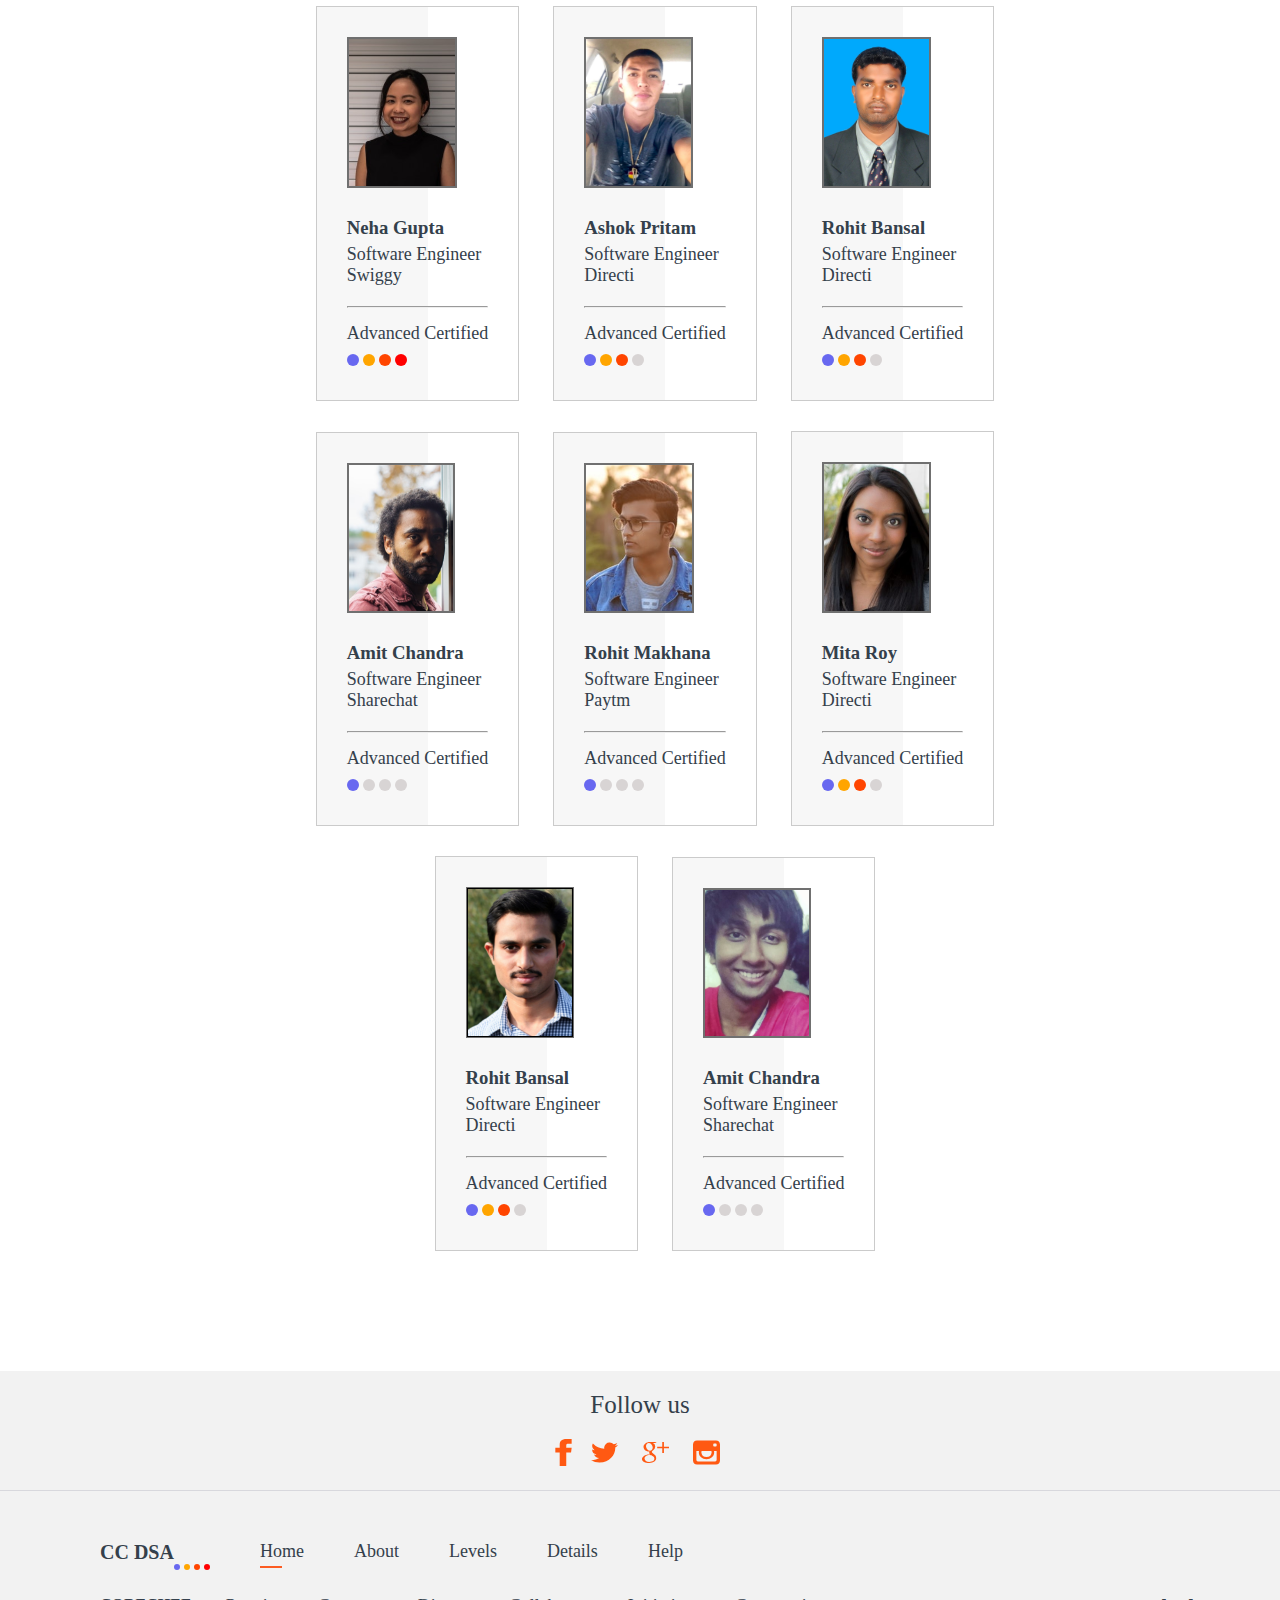
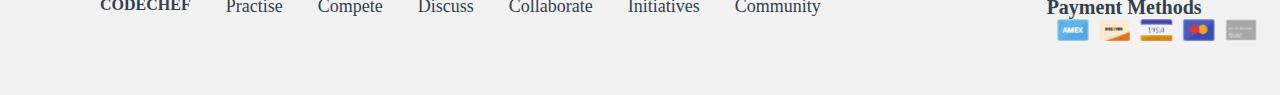
==== commit c65ade78: "I was making it with flex. But after talking to Abhishek Bhaiya, Flex removed." ====
--- a/index.html
+++ b/index.html
@@ -124,9 +124,9 @@
         <h4>Course Price</h4>
         <img class="img-1" src="Assets/Path%201381.svg">
         <img class="img" src="Assets/Path%20-1.svg">
-          <div class="Price-1"><strike>Rs. 3,500/-</strike></div>
-          <div class="Price-2"><b>Rs.2,500/-</b> Discounted price</div>
-          <div class="Price-3">Avail between 25 Sept - 21 Oct</div>
+        <div class="Price-1"><strike>Rs. 3,500/-</strike></div>
+        <div class="Price-2"><b>Rs.2,500/-</b> Discounted price</div>
+        <div class="Price-3">Avail between 25 Sept - 21 Oct</div>
       </div>
       <button class="button-1">Enrol Now</button>
     </div>
@@ -138,7 +138,7 @@
         <img src="Assets/Arrow-Previous.svg">
       </div>
       <div class="social">
-        <div class="opportunity_text">
+        <div class="opportunity-text">
           <img src="Assets/%E2%80%9C.svg">
           <p>CCDSAP gave my talent and hard work the</br>
             opportunity to interview with the top tech</br>
@@ -146,20 +146,20 @@
             hard work the opportunity to with the top tech</br>
             companies in India.</p>
           <h6>Amit Jha</h6>
-          <div class="social1">
+          <div class="social-1">
             Software Engineer, Sharechat
           </div>
           <div class="line">
             <hr>
           </div>
-          <div class="Foundation_1">
+          <div class="Foundation-1">
             <p>Foundation Certified</p>
           </div>
           <div class="points">
-            <span class="points1"></span>
-            <span class="points2"></span>
-            <span class="points3"></span>
-            <span class="points4"></span>
+            <span class="points1 purple"></span>
+            <span class="points1 grey"></span>
+            <span class="points1 grey"></span>
+            <span class="points1 grey"></span>
           </div>
         </div>
         <div class="photo">
@@ -172,147 +172,147 @@
     </div>
     <div class="post">
       <h1>Certified users</h1>
-      <p>Lorem Ipsum is simply dummy text of the printing and typesetting industry<p>
-      <div class="card">
-        <div class="Cards">
-          <div class="Box cardbox">
-            <img src="Assets/Group%20-2.svg">
-            <h3>Neha Gupta</h3>
-            <p>Software Engineer <br>Swiggy</p>
-            <div class="line1">
-              <hr>
+      <p class="text-1">Lorem Ipsum is simply dummy text of the printing and typesetting industry<p>
+          <div class="card">
+            <div class="Cards">
+              <div class="Box cardbox">
+                <img src="Assets/Group%20-2.svg">
+                <h3>Neha Gupta</h3>
+                <p>Software Engineer <br>Swiggy</p>
+                <div class="line1">
+                  <hr>
+                </div>
+                <div class="Advanced">
+                  <p>Advanced Certified</p>
+                </div>
+                <div class="point">
+                  <span class="skill-point purple"></span>
+                  <span class="skill-point orange"></span>
+                  <span class="skill-point orangered"></span>
+                  <span class="skill-point red"></span>
+                </div>
+              </div>
+              <div class="Box cardbox">
+                <img src="Assets/Group%202137.svg">
+                <h3>Ashok Pritam</h3>
+                <p>Software Engineer <br>Directi</p>
+                <div class="line1">
+                  <hr>
+                </div>
+                <div class="Advanced">
+                  <p>Advanced Certified</p>
+                </div>
+                <div class="point">
+                  <span class="skill-point purple"></span>
+                  <span class="skill-point orange"></span>
+                  <span class="skill-point orangered"></span>
+                  <span class="skill-point grey"></span>
+                </div>
+              </div>
+              <div class="Box cardbox">
+                <img src="Assets/Group%20-1.svg">
+                <h3>Rohit Bansal</h3>
+                <p>Software Engineer <br>Directi</p>
+                <div class="line1">
+                  <hr>
+                </div>
+                <div class="Advanced">
+                  <p>Advanced Certified</p>
+                </div>
+                <div class="point">
+                  <span class="skill-point purple"></span>
+                  <span class="skill-point orange"></span>
+                  <span class="skill-point orangered"></span>
+                  <span class="skill-point grey"></span>
+                </div>
+              </div>
+              <div class="Box cardbox">
+                <img src="Assets/Rectangle%201966.svg">
+                <h3>Amit Chandra</h3>
+                <p>Software Engineer <br>Sharechat</p>
+                <div class="line1">
+                  <hr>
+                </div>
+                <div class="Advanced">
+                  <p>Advanced Certified</p>
+                </div>
+                <div class="point">
+                  <span class="skill-point purple"></span>
+                  <span class="skill-point grey"></span>
+                  <span class="skill-point grey"></span>
+                  <span class="skill-point grey"></span>
+                </div>
+              </div>
+              <div class="Box cardbox">
+                <img src="Assets/Group%20-5.svg">
+                <h3>Rohit Makhana</h3>
+                <p>Software Engineer <br>Paytm</p>
+                <div class="line1">
+                  <hr>
+                </div>
+                <div class="Advanced">
+                  <p>Advanced Certified</p>
+                </div>
+                <div class="point">
+                  <span class="skill-point purple"></span>
+                  <span class="skill-point grey"></span>
+                  <span class="skill-point grey"></span>
+                  <span class="skill-point grey"></span>
+                </div>
+              </div>
+              <div class="Box cardbox">
+                <img src="Assets/Group%20-4.svg">
+                <h3>Mita Roy</h3>
+                <p>Software Engineer <br>Directi</p>
+                <div class="line1">
+                  <hr>
+                </div>
+                <div class="Advanced">
+                  <p>Advanced Certified</p>
+                </div>
+                <div class="point">
+                  <span class="skill-point purple"></span>
+                  <span class="skill-point orange"></span>
+                  <span class="skill-point orangered"></span>
+                  <span class="skill-point grey"></span>
+                </div>
+              </div>
+              <div class="Box cardbox">
+                <img src="Assets/Screen%20Shot%202019-03-14%20at%2010.05.17%20PM.svg">
+                <h3>Rohit Bansal</h3>
+                <p>Software Engineer <br>Directi</p>
+                <div class="line1">
+                  <hr>
+                </div>
+                <div class="Advanced">
+                  <p>Advanced Certified</p>
+                </div>
+                <div class="point">
+                  <span class="skill-point purple"></span>
+                  <span class="skill-point orange"></span>
+                  <span class="skill-point orangered"></span>
+                  <span class="skill-point grey"></span>
+                </div>
+              </div>
+              <div class="Box cardbox">
+                <img src="Assets/Group%20-6.svg">
+                <h3>Amit Chandra</h3>
+                <p>Software Engineer <br>Sharechat</p>
+                <div class="line1">
+                  <hr>
+                </div>
+                <div class="Advanced">
+                  <p>Advanced Certified</p>
+                </div>
+                <div class="point">
+                  <span class="skill-point purple"></span>
+                  <span class="skill-point grey"></span>
+                  <span class="skill-point grey"></span>
+                  <span class="skill-point grey"></span>
+                </div>
+              </div>
             </div>
-            <div class="Advanced">
-              <p>Advanced Certified</p>
-            </div>
-            <div class="point">
-              <span class="skill-point purple"></span>
-              <span class="skill-point orange"></span>
-              <span class="skill-point orangered"></span>
-              <span class="skill-point red"></span>
-            </div>
-          </div>
-          <div class="Box cardbox">
-            <img src="Assets/Group%202137.svg">
-            <h3>Ashok Pritam</h3>
-            <p>Software Engineer <br>Directi</p>
-            <div class="line1">
-              <hr>
-            </div>
-            <div class="Advanced">
-              <p>Advanced Certified</p>
-            </div>
-            <div class="point">
-              <span class="skill-point purple"></span>
-              <span class="skill-point orange"></span>
-              <span class="skill-point orangered"></span>
-              <span class="skill-point grey"></span>
-            </div>
-          </div>
-          <div class="Box cardbox">
-            <img src="Assets/Group%20-1.svg">
-            <h3>Rohit Bansal</h3>
-            <p>Software Engineer <br>Directi</p>
-            <div class="line1">
-              <hr>
-            </div>
-            <div class="Advanced">
-              <p>Advanced Certified</p>
-            </div>
-            <div class="point">
-              <span class="skill-point purple"></span>
-              <span class="skill-point orange"></span>
-              <span class="skill-point orangered"></span>
-              <span class="skill-point grey"></span>
-            </div>
-          </div>
-          <div class="Box cardbox">
-            <img src="Assets/Rectangle%201966.svg">
-            <h3>Amit Chandra</h3>
-            <p>Software Engineer <br>Sharechat</p>
-            <div class="line1">
-              <hr>
-            </div>
-            <div class="Advanced">
-              <p>Advanced Certified</p>
-            </div>
-            <div class="point">
-              <span class="skill-point purple"></span>
-              <span class="skill-point grey"></span>
-              <span class="skill-point grey"></span>
-              <span class="skill-point grey"></span>
-            </div>
-          </div>
-          <div class="Box cardbox">
-            <img src="Assets/Group%20-5.svg">
-            <h3>Rohit Makhana</h3>
-            <p>Software Engineer <br>Paytm</p>
-            <div class="line1">
-              <hr>
-            </div>
-            <div class="Advanced">
-              <p>Advanced Certified</p>
-            </div>
-            <div class="point">
-              <span class="skill-point purple"></span>
-              <span class="skill-point grey"></span>
-              <span class="skill-point grey"></span>
-              <span class="skill-point grey"></span>
-            </div>
-          </div>
-          <div class="Box cardbox">
-            <img src="Assets/Group%20-4.svg">
-            <h3>Mita Roy</h3>
-            <p>Software Engineer <br>Directi</p>
-            <div class="line1">
-              <hr>
-            </div>
-            <div class="Advanced">
-              <p>Advanced Certified</p>
-            </div>
-            <div class="point">
-              <span class="skill-point purple"></span>
-              <span class="skill-point orange"></span>
-              <span class="skill-point orangered"></span>
-              <span class="skill-point grey"></span>
-            </div>
-          </div>
-          <div class="Box cardbox">
-            <img src="Assets/Screen%20Shot%202019-03-14%20at%2010.05.17%20PM.svg">
-            <h3>Rohit Bansal</h3>
-            <p>Software Engineer <br>Directi</p>
-            <div class="line1">
-              <hr>
-            </div>
-            <div class="Advanced">
-              <p>Advanced Certified</p>
-            </div>
-            <div class="point">
-              <span class="skill-point purple"></span>
-              <span class="skill-point orange"></span>
-              <span class="skill-point orangered"></span>
-              <span class="skill-point grey"></span>
-            </div>
-          </div>
-          <div class="Box cardbox">
-            <img src="Assets/Group%20-6.svg">
-            <h3>Amit Chandra</h3>
-            <p>Software Engineer <br>Sharechat</p>
-            <div class="line1">
-              <hr>
-            </div>
-            <div class="Advanced">
-              <p>Advanced Certified</p>
-            </div>
-            <div class="point">
-              <span class="skill-point purple"></span>
-              <span class="skill-point grey"></span>
-              <span class="skill-point grey"></span>
-              <span class="skill-point grey"></span>
-            </div>
-          </div>
-        </div>
-      </div>
+          </div>
     </div>
     <div class="Footer">
       <div class="container-1">
@@ -341,17 +341,15 @@
           <a>Help</a>
         </div>
         <div class="link-2">
-          <div class="others">
-            <b>CODECHEF</b>
-            <a>Practise</a>
-            <a>Compete</a>
-            <a>Discuss</a>
-            <a>Collaborate</a>
-            <a>Initiatives</a>
-            <a>Community</a>
-          </div>
+          <b>CODECHEF</b>
+          <a>Practise</a>
+          <a>Compete</a>
+          <a>Discuss</a>
+          <a>Collaborate</a>
+          <a>Initiatives</a>
+          <a>Community</a>
           <div class="Footer-1">
-            <div class="title">
+            <div class="title-1">
               <b>Payment Methods</b>
               <img class="Payment-photo" src="Assets/Payment%20Images.svg">
             </div>
--- a/main.css
+++ b/main.css
@@ -215,8 +215,6 @@
   padding-left: 20%;
   padding-right: 20%;
   display: flex;
-  flex-direction: row;
-  align-items: center;
   background-color: #2f2f2f;
   color: #f2f2f2;
 }
@@ -297,7 +295,7 @@
 }
 
 hr.horizontal-1 {
-  border: 3px solid rgb(252, 92, 34);
+  border: 2px solid rgb(252, 92, 34);
   width: 2%;
   border-radius: 3px;
   margin-top: 4px;
@@ -375,7 +373,7 @@
   color: #2f2f2f;
   position: absolute;
   font-size: 22px;
-  margin-top: -8%;
+  margin-top: -9%;
   margin-left: 48%;
   letter-spacing: 0.66px;
   line-height: 36px;
@@ -385,7 +383,7 @@
   color: #2f2f2f;
   position: absolute;
   font-size: 22px;
-  margin-top: -5.5%;
+  margin-top: -6%;
   margin-left: 48%;
   letter-spacing: 0.66px;
   line-height: 36px;
@@ -414,11 +412,12 @@
 
 .Testimonials {
   width: 100%;
-  height: 850px;
+  height: auto;
   background-color: #f4f6f8;
   margin-top: 7%;
   color: #34404b;
   font-family: Ubuntu;
+  padding-bottom: 60px;
 }
 
 .Testimonials h1 {
@@ -446,6 +445,7 @@
 }
 
 .social {
+  height:auto;
   width: 50%;
   box-shadow: 0 3px 6px rgba(0, 0, 0, 0.16);
   background-color: #ffffff;
@@ -453,17 +453,17 @@
   margin-top: -11%;
 }
 
-.opportunity_text {
+.opportunity-text {
   margin-left: 22%;
 }
 
-.opportunity_text img {
+.opportunity-text img {
   height: 90px;
   margin-top: 10%;
   margin-left: 2%;
 }
 
-.opportunity_text p {
+.opportunity-text p {
   font-size: 25px;
   padding-left: 8%;
   margin-top: -10%;
@@ -473,14 +473,14 @@
   line-height: 30px;
 }
 
-.opportunity_text h6 {
+.opportunity-text h6 {
   margin-left: 8%;
   padding-top: 6%;
   font-size: 25px;
   color: #2f2f2f;
 }
 
-.social1 {
+.social-1 {
   margin-left: 8%;
   font-size: 25px;
 }
@@ -488,13 +488,14 @@
 .photo {
   width: 20%;
   height: 450px;
+  margin-top: -54.8%;
   background-color: #f2f2f2;
 }
 
 .photo img {
   padding-top: 90%;
   margin-left: 50%;
-  height: 42%;
+  height: 30%;
 }
 
 .line {
@@ -503,7 +504,7 @@
   padding-top: 2%;
 }
 
-.Foundation_1 {
+.Foundation-1 {
   margin-top: 12%;
   margin-left: 0%;
   font-family: Ubuntu;
@@ -517,31 +518,6 @@
 .points1 {
   height: 12px;
   width: 12px;
-  background-color: rgb(72, 72, 235);
-  border-radius: 50%;
-  display: inline-block;
-}
-
-.points2 {
-  height: 12px;
-  width: 12px;
-  background-color: #cecece;
-  border-radius: 50%;
-  display: inline-block;
-}
-
-.points3 {
-  height: 12px;
-  width: 12px;
-  background-color: #cecece;
-  border-radius: 50%;
-  display: inline-block;
-}
-
-.points4 {
-  height: 12px;
-  width: 12px;
-  background-color: #cecece;
   border-radius: 50%;
   display: inline-block;
 }
@@ -564,7 +540,7 @@
 }
 
 .post p {
-  padding-top: 5px;
+  padding-top: 10px;
   font-size: 25px;
 }
 
@@ -574,7 +550,6 @@
 
 .Cards {
   display: block;
-  overflow: hidden;
   padding-top: 60px;
 }
 
@@ -588,6 +563,7 @@
   padding: 30px;
   margin-left: 30px;
   margin-top: 30px;
+  text-align: start;
 }
 
 .cardbox img {
@@ -655,9 +631,7 @@
 .container-1 {
   border-bottom: 1px solid #d8d8dd;
   width: 100%;
-  display: flex;
-  flex-direction: column;
-  align-items: center;
+  text-align: center;
   padding-top: 20px;
 }
 
@@ -666,10 +640,7 @@
 }
 
 .footer {
-  display: flex;
-  flex-direction: row;
-  justify-content: center;
-  align-items: flex-start;
+  display: inline-block;
   padding-top: 20px ;
   padding-bottom: 20px;
 }
@@ -690,35 +661,30 @@
   font-family: Ubuntu;
   color: #34404b;
   padding: 50px;
-  display: flex;
-  flex-direction: column;
+  margin-left: 50px;
 }
 
 .link-1 {
   display: flex;
-  flex-direction:row;
-  justify-content: flex-start;
 }
 
 .link-1 b{
   font-size: 20px;
 }
+
 .link-1 a {
   font-size: 18px;
-  padding-left: 20px;
-  padding-right: 20px;
+  padding-left: 50px;
 }
 
 hr.horizontal-line {
+  margin-top: 10%;
   border: 1px solid rgb(252, 92, 34);
   width: 20px;
 }
 
 .Item-1 {
-  /* display: flex; */
-  flex-direction: row;
-  justify-content: flex-start;
-  padding-top: 10px;
+  padding-top: 15px;
 
 }
 
@@ -731,10 +697,6 @@
 
 .link-2 {
   display: flex;
-  align-items: center;
-  justify-content: space-between;
-  max-width: 100vw;
-  flex-wrap: wrap;
   padding-top: 22px;
 }
 
@@ -748,11 +710,21 @@
 }
 
 .Footer-1 {
-  width: 100%;
-  display: flex;
-  justify-content: flex-end;
-}
-
-.title b {
+  margin-left: 20%;
+}
+
+.title-1 b {
   font-size: 20px;
+}
+
+.Payment-photo{
+  width: 200px;
+  padding-left: 10px;
+}
+
+@media (max-width: 1200px){
+  .link-2 {
+    display: inline-block;
+  }  
+
 }--- a/main-576.css
+++ b/main-576.css
@@ -1,9 +1,4 @@
 @media (max-width: 576px) {
-  .others {
-    display: flex;
-    flex-direction: column;
-  }
-  
   .Registration {
     flex-direction: column;
     margin: 0;
@@ -18,27 +13,120 @@
   }
 
   .Cards {
-    flex-direction: column;
-    align-items: center;
-    justify-content: flex-start;
     padding-top: 60px;
   }
-
-  .link-1{
-    display: flex;
-    flex-direction: column;
-    align-items: center;
-    justify-content:flex-start;;
-    padding-top: 10px;
-  }
-  .link-2{
-    display: flex;
-    flex-direction: column;
-    align-items: center;
-    justify-content:space-around;
-    padding-top: 10px;
-
+  
+  .post h1 {
+    font-size: 40px;
   }
 
+  .text-1{
+    display: none;
+  }
+
+  .Footer {
+    width: auto;
+    background-color: #f2f2f2;
+    font-family: Ubuntu;
+    color: #34404b;
+  }
+
+  .container-1 {
+    border-bottom: 1px solid #d8d8dd;
+    width: 100%;
+    padding-bottom: 20px;
+  }
+
+  .container-1 p{
+    padding-top: 30px;
+    font-size: 25px;
+    text-align: center;
+  }
+  .footer {
+    text-align: center;
+    padding-top: 20px ;
+    padding-bottom: 20px;
+  }
+  
+  .footer-1 {
+    height: 27px;
+    width: 27px;
+  }
+  
+  .footer-2 {
+    padding-left: 10px;
+    padding-right: 10px;
+    height: 27px;
+    width: 27px;
+  }
+
+  .small-footer {
+    font-family: Ubuntu;
+    color: #34404b;
+    padding-top: 20px;
+    text-align: center;
+  }
+
+  .link-1 {
+    flex-direction: column;
+  }
+
+  .Home {
+    color: orangered;
+  }
+
+  .link-1 b {
+    font-size: 20px;
+  }
+
+  .Item-1 {
+    padding-left: 20px;
+    padding-top: 1px;
+  }
+
+  .skill-Item{
+    height: 6px;
+    width: 6px;
+    border-radius: 50%;
+    display: inline-block;
+  }
+  .link-1 a {
+    font-size: 18px;
+    margin-top: 10px;
+  }
+
+  hr.horizontal-line {
+    display: none;
+  }
+
+  .link-2 {
+    flex-direction: column;
+    padding-top: 45px;
+  }
+
+  .link-2 b {
+    font-size: 21px;
+  }
+
+  .link-2 a {
+    font-size: 18px;
+    margin-right: 20%;
+    margin-top: 5%;
+  }
+
+  .Footer-1 {
+    margin-left: 8%;
+    margin-top: 20%;
+  }
+
+  .title-1 b {
+    font-size: 25px;
+  }
+
+  .Payment-photo {
+    width: 230px;
+    padding-left: 10px;
+    margin-top: 5%;
+  }
 }
 
--- a/main-768.css
+++ b/main-768.css
@@ -1,13 +1,4 @@
 @media (max-width: 768px) {
-  .link-2 a {
-    padding-left: 25px;
-  }
-  .Footer-1 {
-    padding-top: 25px;
-    width: 100%;
-    display: flex;
-    justify-content: center;
-  }
   .img-1{
     margin-left: 10px;
   }
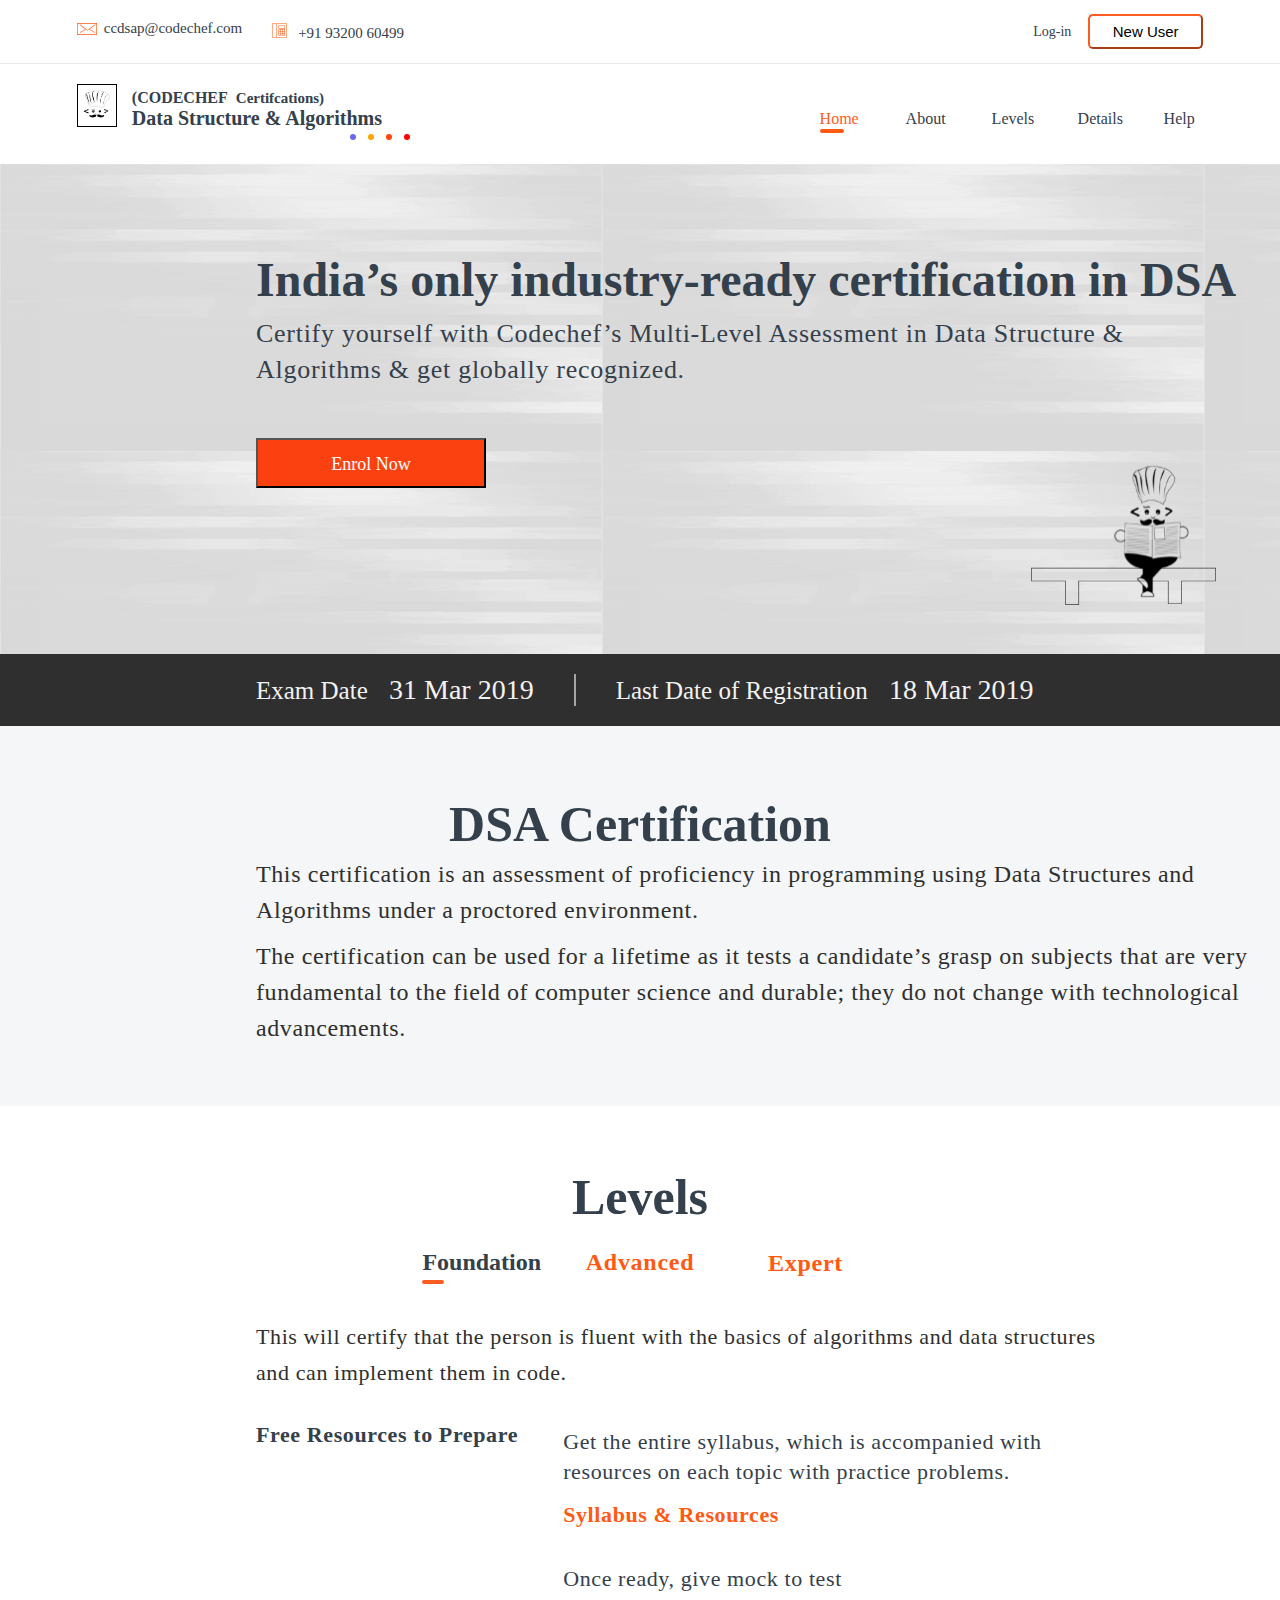
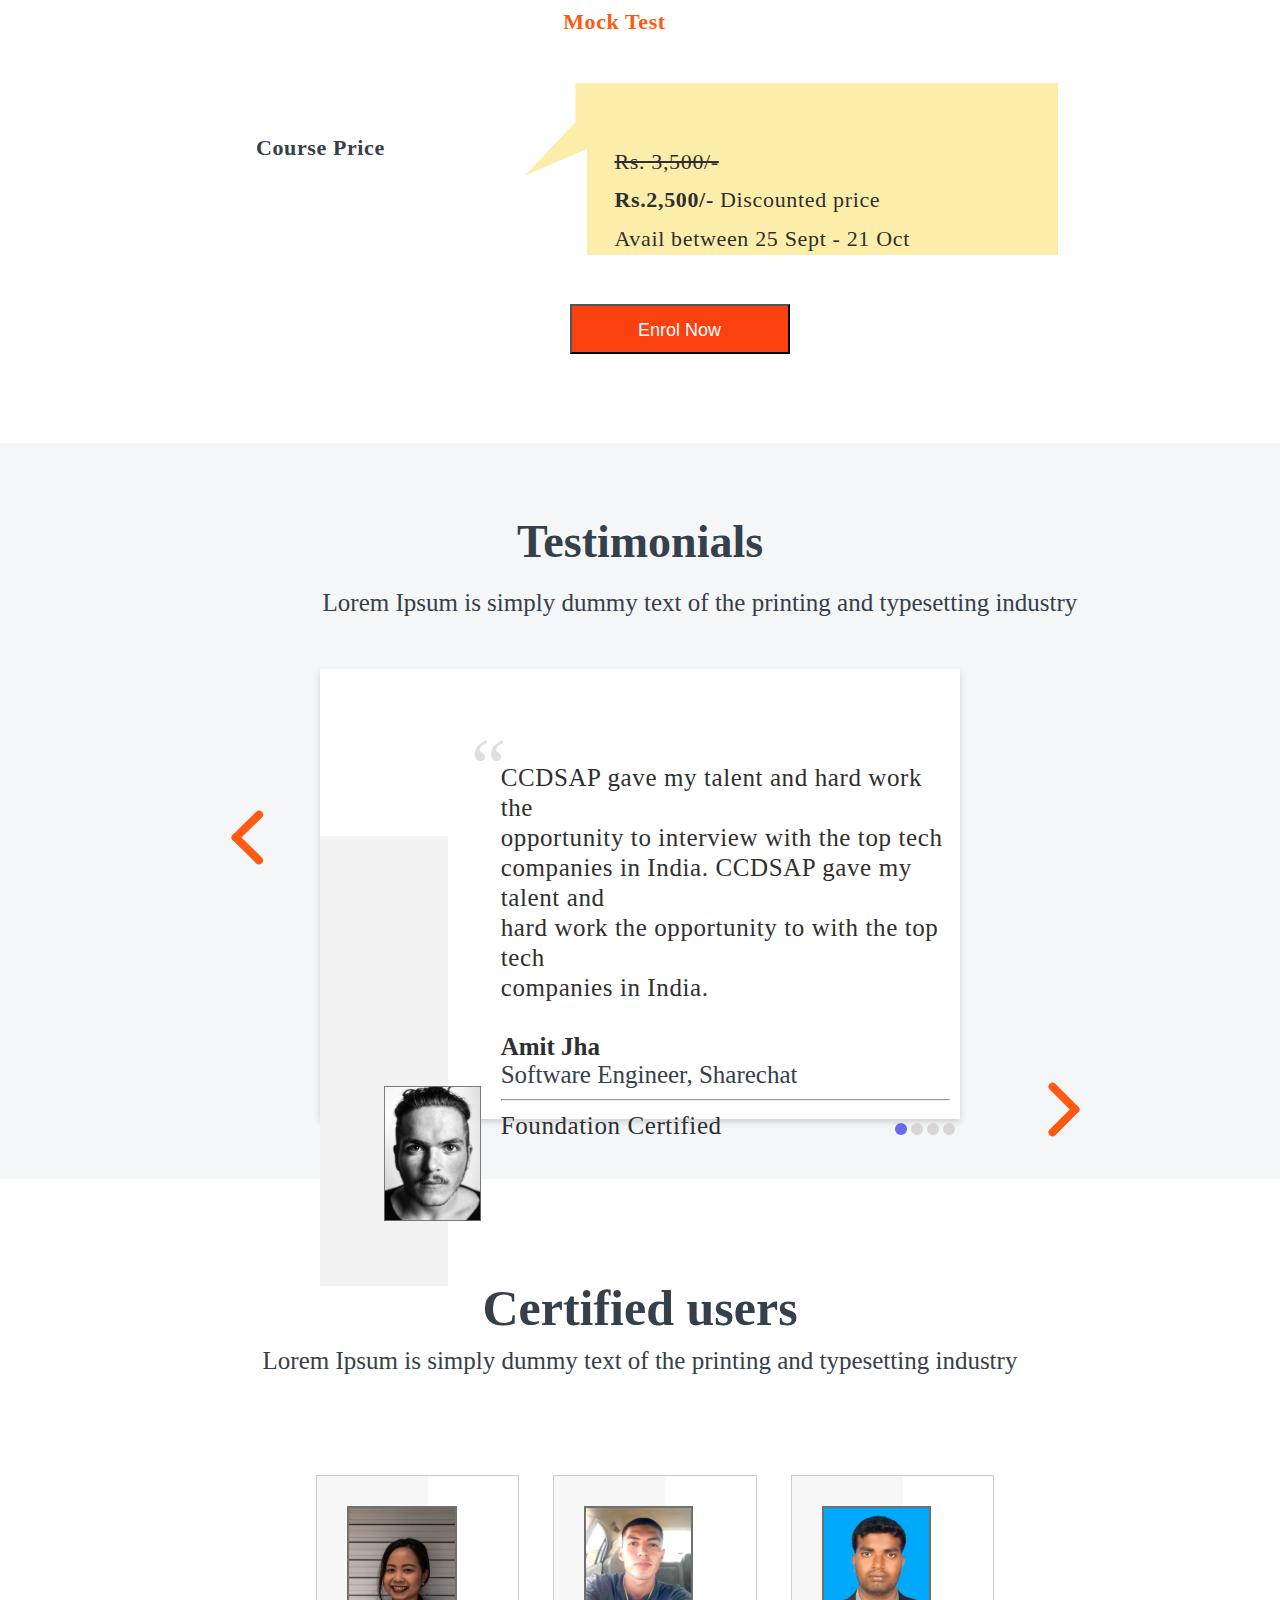
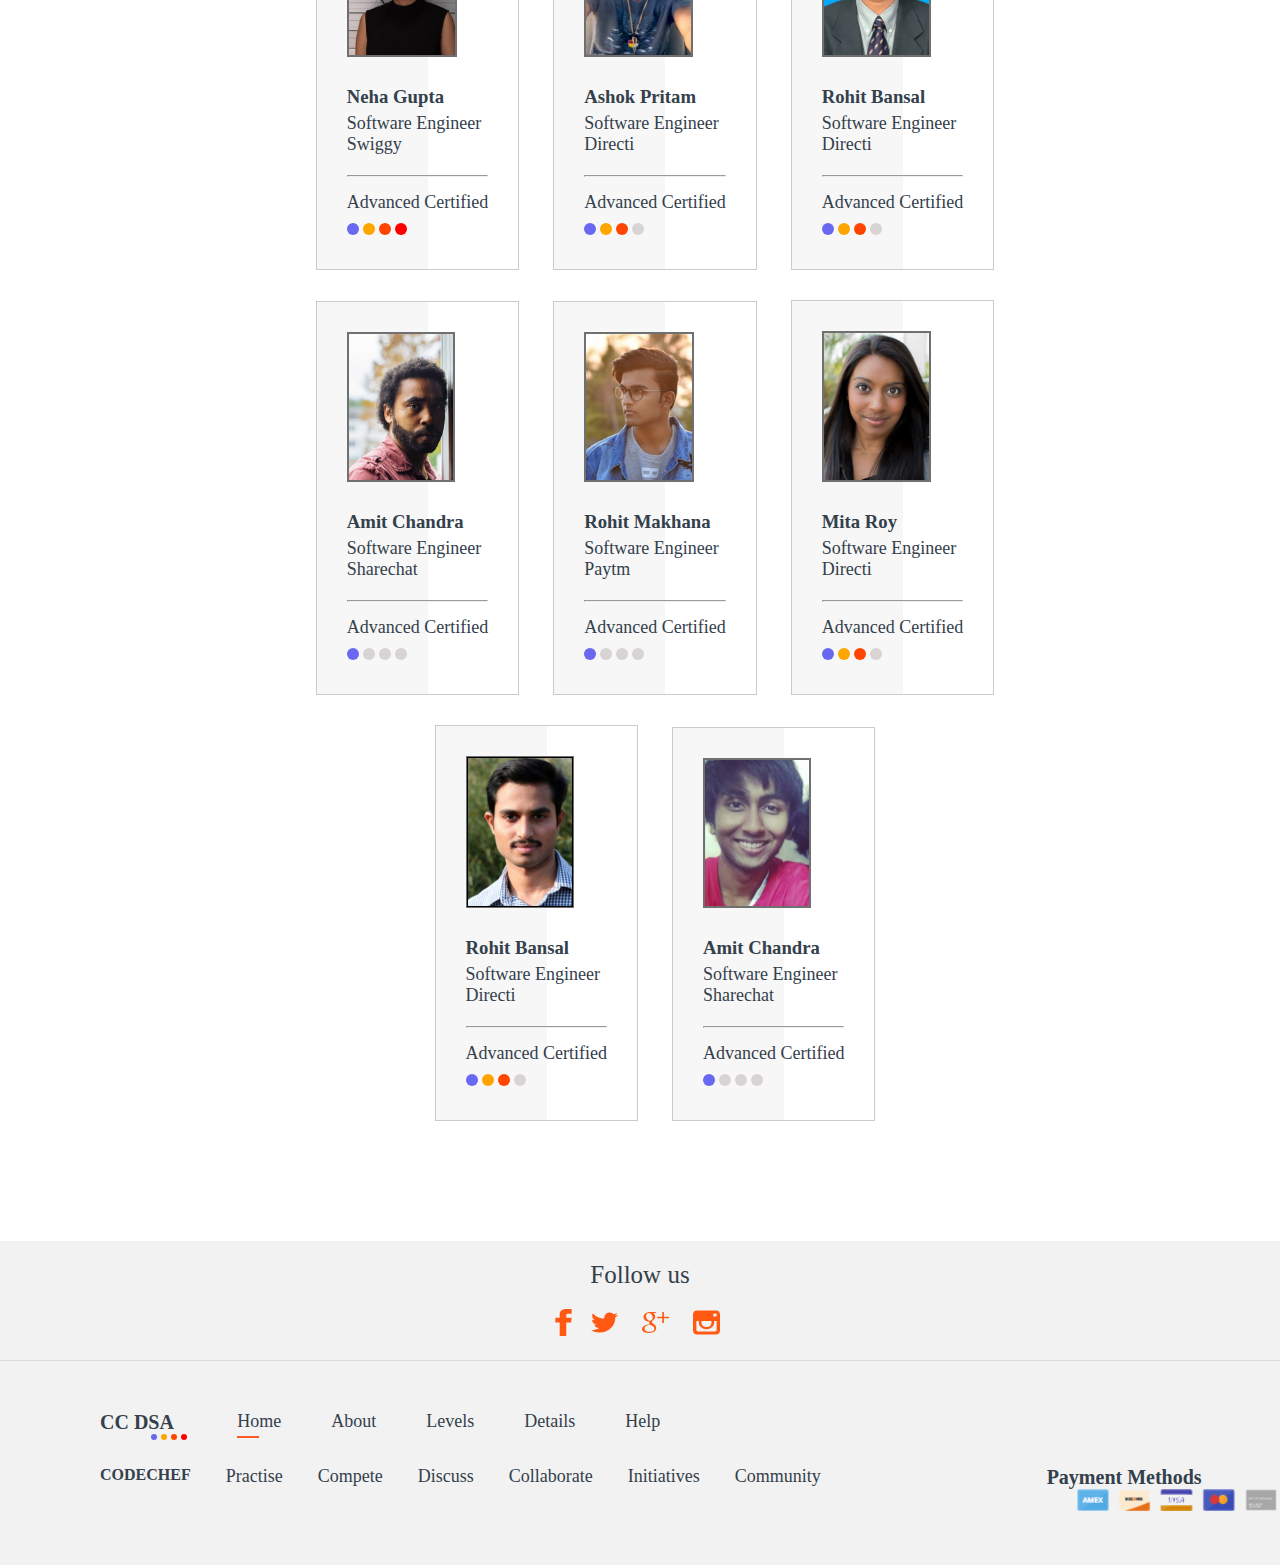
==== commit 01faf801: "final code" ====
--- a/index.html
+++ b/index.html
@@ -8,6 +8,7 @@
   <link rel="stylesheet" type="text/css" href="main.css">
   <link rel="stylesheet" type="text/css" href="main-576.css">
   <link rel="stylesheet" type="text/css" href="main-768.css">
+  <link rel="stylesheet" type="text/css" href="main-375.css">
   <meta name="viewport" content="width=device-width, initial-scale=1.0">
 </head>
 
--- a/main.css
+++ b/main.css
@@ -17,6 +17,10 @@
     padding-left: 15%;
     padding-right: 15%;
   }
+  .link-1 a {
+    padding-left: 50px;
+  }
+
 }
 
 * {
@@ -40,23 +44,23 @@
 
 .nav-left {
   display: -webkit-inline-flex;
-  margin-left: 6%;
+  padding-left: 6%;
 }
 
 .nav-left img {
   height: 12px;
-  margin-top: 3%;
+  margin-top: 10px;
 }
 
 .nav-left span {
   padding-left: 7px;
   font-size: 15px;
-  margin-top: 2%;
+  margin-top: 7px;
 }
 
 .phonelogo img {
   height: 15px;
-  margin-top: 7%;
+  margin-top: 10px;
 }
 
 .phonelogo {
@@ -65,7 +69,7 @@
 
 .nav-right {
   float: right;
-  margin-right: 6%;
+  padding-right: 6%;
   display: -webkit-inline-flex;
   padding-top: 1px;
   color: #34404b;
@@ -75,7 +79,7 @@
 .loginButton {
   width: 40px;
   height: 17px;
-  margin-top: 5%;
+  margin-top: 10px;
   margin-right: 15px;
   font-size: 14px;
 }
@@ -104,7 +108,7 @@
   width: 38px;
   height: 41px;
   margin-left: 6%;
-  margin-top: 1.5%;
+  margin-top: 20px;
   border: 1px solid black;
 }
 
@@ -120,13 +124,13 @@
 }
 
 .Navigation-Text {
-  margin-left: 1%;
-  margin-top: 1.8%;
+  margin-left: 15px;
+  margin-top: 25px;
 }
 
 .dot {
-  margin-left: 70%;
-  margin-top: -2%;
+  padding-left: 70%;
+  margin-top: -5px;
 }
 
 .skill-dot{
@@ -138,7 +142,7 @@
 
 .Navigation-menu {
   float: right;
-  margin-right: 5.5%;
+  padding-right: 5.5%;
   color: #34404b;
   font-family: Ubuntu;
   display: flex;
@@ -161,7 +165,7 @@
   border: 2px solid #ff5912;
   width: 20px;
   border-radius: 3px;
-  margin-top: 10%;
+  margin-top: 1px;
 }
 
 .information {
@@ -185,7 +189,7 @@
 
 .information-text p {
   font-size: 26px;
-  margin-top: 1%;
+  margin-top: 10px;
   color: #34404b;
   font-family: Ubuntu;
   font-weight: 400;
@@ -199,7 +203,7 @@
   background-color: #fc4111;
   color: #ffffff;
   font-size: 18px;
-  margin-top: 3%;
+  margin-top: 50px;
   margin-left: 20%;
   font-family: Ubuntu;
   line-height: 48px;
@@ -207,16 +211,16 @@
 
 .chefphoto {
   float: right;
-  margin-right: 5%;
-  margin-top: 4%;
+  padding-right: 5%;
+  margin-top: 5.2%;
 }
 
 .Registration {
   padding-left: 20%;
-  padding-right: 20%;
-  display: flex;
+  display:flex;
   background-color: #2f2f2f;
   color: #f2f2f2;
+
 }
 
 .Registration .title {
@@ -227,15 +231,11 @@
   font-size: 28px;
 }
 
-.padding-x-20 {
-  padding-left: 20px;
-  padding-right: 20px;
-}
-
 .Maindiv {
   background-color: #f4f6f8;
   width: 100%;
-  height: 500px;
+  height: auto;
+  padding-bottom: 60px;
   font-family: Ubuntu;
 }
 
@@ -250,7 +250,7 @@
 .Maindiv p {
   margin-left: 20%;
   font-size: 24px;
-  margin-top: 2.5%;
+  margin-top: 10px;
   line-height: 1.6;
   color: #2f2f2f;
   letter-spacing: 0.6px;
@@ -265,15 +265,15 @@
 
 .menu h4 {
   text-align: center;
-  padding-top: 4%;
+  padding-top: 70px;
   font-size: 50px;
-  line-height: 43.2px;
+  line-height: 43px;
 }
 
 .menu-1 h4 {
   font-size: 24px;
   margin-left: 33%;
-  margin-top: 2%;
+  margin-top: 30px;
 }
 
 .menu-2 h4 {
@@ -412,7 +412,6 @@
 
 .Testimonials {
   width: 100%;
-  height: auto;
   background-color: #f4f6f8;
   margin-top: 7%;
   color: #34404b;
@@ -445,7 +444,7 @@
 }
 
 .social {
-  height:auto;
+  height: 450px;
   width: 50%;
   box-shadow: 0 3px 6px rgba(0, 0, 0, 0.16);
   background-color: #ffffff;
@@ -488,12 +487,12 @@
 .photo {
   width: 20%;
   height: 450px;
-  margin-top: -54.8%;
+  margin-top: -47.4%;
   background-color: #f2f2f2;
 }
 
 .photo img {
-  padding-top: 90%;
+  margin-top: 250px;
   margin-left: 50%;
   height: 30%;
 }
@@ -524,7 +523,7 @@
 
 .Arrow1 {
   margin-left: 110%;
-  margin-top: -28%;
+  margin-top: -32%;
 }
 
 .post {
@@ -674,7 +673,6 @@
 
 .link-1 a {
   font-size: 18px;
-  padding-left: 50px;
 }
 
 hr.horizontal-line {
@@ -685,6 +683,7 @@
 
 .Item-1 {
   padding-top: 15px;
+  margin-left: -2%;
 
 }
 
@@ -719,7 +718,7 @@
 
 .Payment-photo{
   width: 200px;
-  padding-left: 10px;
+  padding-left: 30px;
 }
 
 @media (max-width: 1200px){
--- a/main-576.css
+++ b/main-576.css
@@ -3,11 +3,10 @@
     flex-direction: column;
     margin: 0;
     padding: 30px;
-    width: 100%;
   }
 
   .Registration .box {
-    display: flex;
+    display:inline-flex;
     width: 100%;
     justify-content: space-between;
   }
@@ -102,6 +101,7 @@
   .link-2 {
     flex-direction: column;
     padding-top: 45px;
+    display: flex;
   }
 
   .link-2 b {
--- a/main-768.css
+++ b/main-768.css
@@ -6,4 +6,119 @@
     padding-left: 20%;
     padding-right: 20%;
   }
+
+  .Testimonials {
+    background-color: #f4f6f8;
+    margin-top: 30%;
+    color: #34404b;
+    font-family: Ubuntu;
+  }
+
+  .Testimonials h1 {
+    padding-top: 18%;
+    font-size: 45px;
+    margin-left: -30px;
+  }
+
+  .Testimonials p {
+    font-size: 26px;
+    margin-top: 9%;
+    margin-left: 9.2%;
+    line-height: 40px;
+  }
+
+  .Arrow {
+    margin-left: 1%;
+  }
+
+  .social {
+    height: 700px;
+    width: auto;
+    box-shadow: 0 3px 6px rgba(0, 0, 0, 0.16);
+    background-color: #ffffff;
+    margin-left: 1%;
+    margin-top: 5px;
+  }
+
+  .opportunity-text {
+    margin-left: 22%;
+  }
+
+  .opportunity-text img {
+    height: 90px;
+    margin-top: 10%;
+    margin-left: -10%;
+  }
+
+  .opportunity-text p {
+    font-size: 22px;
+    margin-left: 4%;
+    margin-top: -16%;
+    color: #2f2f2f;
+    font-family: Ubuntu;
+  }
+
+  .opportunity-text h6 {
+    margin-left: 25%;
+    margin-top: 20%;
+    font-size: 25px;
+    color: #2f2f2f;
+  }
+
+  .social-1 {
+    margin-left: 25%;
+    font-size: 22px;
+    margin-top: 10px;
+  }
+
+  .photo {
+    width: 26%;
+    height: 700px;
+    margin-top: -79.4%;
+    background-color: #f2f2f2;
+  }
+
+  .photo img {
+    margin-top: 379px;
+    margin-left: 50%;
+    width: 150px;
+  }
+
+  .line {
+    margin-left: 25%;
+    width: 65%;
+    padding-top: 8%;
+  }
+
+  .Foundation-1 p {
+    margin-top: -9%;
+    margin-left: 17%;
+    font-size: 21px;
+    font-family: Ubuntu;
+  }
+
+  .points {
+    margin-left: 25%;
+    margin-top: 1px;
+  }
+
+  .points1 {
+    height: 15px;
+    width: 15px;
+    border-radius: 50%;
+    display: inline-block;
+  }
+
+  .Arrow1 {
+    margin-left: 85%;
+    margin-top: -50%;
+  }
+
+  .text-1{
+    display: none;
+  }
+
+  .chefphoto {
+    margin-top: 7.5%;
+  }
 }--- a/main-375.css
+++ b/main-375.css
@@ -0,0 +1,481 @@
+@media only screen and (max-width: 375px) {
+    .Container {
+      width: auto;
+    }
+  
+    .nav-Container {
+      width: auto;
+      height: 110px;
+      color: #34404b;
+      font-family: Ubuntu;
+      background-color: #ffffff;
+    }
+  
+    .nav-left {
+      margin-top: 5%;
+      margin-left: 7%;
+    }
+    .nav-left span {
+      font-size: 14px;
+    }
+  
+    .nav-right {
+      margin-top: 3%;
+      color: #34404b;
+      font-family: Ubuntu;
+    }
+  
+    .phonelogo span {
+      padding-left: 3px;
+    }
+    .userButton {
+      width: 100px;
+      margin-right: -2px;
+    }
+  
+    .Navigation img {
+      height: 40px;
+      width: 40px;
+      margin-left: 5%;
+      margin-top: 30px;
+      border: 1px solid black;
+    }
+  
+    .Navigation-Text {
+      margin-left: 5%;
+      margin-top: 8%;
+    }
+  
+    .Navigation-Text h1 {
+      font-size: 20px;
+    }
+  
+    .Navigation-menu {
+      margin-top: 40px;
+      margin-right: 1%;
+      color: #34404b;
+      font-family: Ubuntu;
+    }
+  
+    .Navigation-menu a {
+      font-size: 16px;
+      padding-left: 30px;
+    }
+  
+    .information {
+      background-image: url("Assets/587a439bb0b3561306f2c444d571fc27");
+      height: 683px;
+      width: auto;
+      margin-top: 12%;
+      color: #34404b;
+      font-family: "Ubuntu Madium";
+    }
+    .information .information-text {
+      margin-left: 10%;
+      padding-top: 15%;
+    }
+  
+    .information-text h1 {
+      font-size: 39px;
+      line-height: 47px;
+      color: #34404b;
+      font-family: "Ubuntu Medium";
+    }
+  
+    .information-text p {
+      font-size: 22px;
+      margin-top: 12%;
+      line-height: 40px;
+      color: #34404b;
+      font-family: Ubuntu;
+    }
+  
+    .button {
+      height: 60px;
+      width: 230px;
+      background-color: #fc4111;
+      color: #ffffff;
+      font-size: 22px;
+      margin-top: 12%;
+      margin-left: 10%;
+      font-family: Ubuntu;
+    }
+  
+    .chefphoto {
+      float: right;
+      margin-right: 0%;
+      margin-top: -2%;
+    }
+  
+    .Maindiv {
+      width: auto;
+      height: 800px;
+      font-size: 30px;
+      font-family: Ubuntu;
+    }
+    .Maindiv h2 {
+      font-size: 37px;
+      margin-left: 1px;
+      padding-top: 80px;
+      color: #34404b;
+    }
+  
+    .Maindiv p {
+      margin-left: 10%;
+      font-size: 22px;
+      margin-top: 50px;
+      line-height: 1.6;
+      color: #2f2f2f;
+    }
+  
+    .main-container{
+      width: auto;
+      height: auto;
+      color: #34404b;
+      font-family: Ubuntu;
+    }
+  
+    .menu h4 {
+      padding-top: 15%;
+      font-size: 46px;
+      text-align: left;
+      margin-left: 10%;
+    }
+  
+    .menu-1 h4 {
+      font-size: 20px;
+      margin-top: 14%;
+      margin-left: 10%;
+    }
+  
+    .menu-2 h4 {
+      font-size: 20px;
+      color: #ff5912;
+      margin-top: -45px;
+      margin-left: 15%;
+    }
+  
+    .menu-3 h4 {
+      font-size: 20px;
+      color: #ff5912;
+      margin-left: 75%;
+      padding-top: 0%;
+    }
+  
+    hr.horizontal-1 {
+      border: 3px solid rgb(252, 92, 34);
+      width: 10%;
+      border-radius: 3px;
+      margin-top: 3%;
+    }
+  
+    .Content {
+      margin-left: 10%;
+      font-size: 22px;
+      margin-top: 13%;
+      line-height: 1.6;
+      color: #2f2f2f;
+      font-family: Ubuntu;
+    }
+  
+    .Content-1 h6 {
+      font-size: 22px;
+      margin-top: 18%;
+      margin-left: -11%;
+    }
+  
+    .Content-1 p {
+      margin-left: -11%;
+      font-size: 22px;
+      margin-top: 9%;
+      line-height: 40px;
+    }
+  
+    .Content-1 h5 {
+      margin-left: -11%;
+      color: #ff5912;
+      font-size: 22px;
+      margin-top: 5%;
+    }
+  
+    .Content-2 {
+      font-size: 22px;
+      margin-left: -11%;
+      margin-top: 16%;
+    }
+  
+    .column{
+      position: relative;
+    }
+  
+    .column h4 {
+      margin-left: 10%;
+      font-size: 22px;
+      margin-top: 20%;
+    }
+  
+    .img-1 {
+      display: none;
+    }
+  
+    .img {
+      margin-left: 8%;
+      margin-top: 3%;
+      display: block;
+      height: 330px;
+      width: 330px;
+    }
+  
+    .Price-1 {
+      color: #2f2f2f;
+      position: absolute;
+      font-size: 27px;
+      margin-top: -70%;
+      margin-left: 30%;
+    }
+  
+    .Price-2 {
+      color: #2f2f2f;
+      position: absolute;
+      font-size: 27px;
+      margin-top: -55%;
+      margin-left: 30%;
+      line-height: 40px;
+    }
+  
+    .Price-3 {
+      color: #2f2f2f;
+      position: absolute;
+      font-size: 27px;
+      margin-top: -28%;
+      margin-left: 30%;
+      line-height: 40px;
+    }
+  
+    .button-1 {
+      height: 60px;
+      width: 250px;
+      color: #ffffff;
+      background-color: #fc4111;
+      font-size: 22px;
+      margin-top: 10%;
+      margin-left: 10%;
+    }
+  
+    .Testimonials {
+      width: auto;
+      height: 1270px;
+      background-color: #f4f6f8;
+      margin-top: 30%;
+      color: #34404b;
+      font-family: Ubuntu;
+    }
+  
+    .Testimonials h1 {
+      padding-top: 18%;
+      font-size: 45px;
+      margin-left: -30px;
+    }
+  
+    .Testimonials p {
+      font-size: 26px;
+      margin-top: 9%;
+      margin-left: 9.2%;
+      line-height: 40px;
+    }
+  
+    .Arrow {
+      margin-left: 1%;
+    }
+  
+    .social {
+      height: 800px;
+      width: auto;
+      box-shadow: 0 3px 6px rgba(0, 0, 0, 0.16);
+      background-color: #ffffff;
+      margin-left: 1%;
+      margin-top: 5px;
+    }
+  
+    .opportunity-text {
+      margin-left: 22%;
+    }
+  
+    .opportunity-text img {
+      height: 90px;
+      margin-top: 10%;
+      margin-left: -10%;
+    }
+  
+    .opportunity-text p {
+      font-size: 19px;
+      margin-left: 4%;
+      margin-top: -27%;
+      color: #2f2f2f;
+      font-family: Ubuntu;
+    }
+  
+    .opportunity-text h6 {
+      margin-left: 30%;
+      margin-top: 28%;
+      font-size: 25px;
+      color: #2f2f2f;
+    }
+  
+    .social-1 {
+      margin-left: 30%;
+      font-size: 22px;
+      margin-top: 10px;
+    }
+  
+    .photo {
+      width: 25%;
+      height: 800px;
+      margin-top: -195.8%;
+      background-color: #f2f2f2;
+    }
+  
+    .photo img {
+      margin-top: 379px;
+      margin-left: 30%;
+      width: 120px;
+    }
+  
+    .line {
+      margin-left: 30%;
+      width: 65%;
+      padding-top: 8%;
+    }
+  
+    .Foundation-1 p {
+      margin-top: -9%;
+      margin-left: 22%;
+      font-size: 21px;
+      font-family: Ubuntu;
+    }
+  
+    .points {
+      margin-left: 30%;
+      margin-top: 1px;
+    }
+  
+    .points1 {
+      height: 15px;
+      width: 15px;
+      border-radius: 50%;
+      display: inline-block;
+    }
+    .Arrow1 {
+      margin-left: 80%;
+      margin-top: -120%;
+    }
+  
+    .Footer {
+      height: 930px;
+      width: auto;
+      background-color: #f2f2f2;
+      font-family: Ubuntu;
+      color: #34404b;
+    }
+  
+    .container-1 {
+      border-bottom: 1px solid #d8d8dd;
+      width: 100%;
+      height: 160px;
+    }
+  
+    .container-1 p {
+      padding-top: 10%;
+      font-size: 25px;
+      text-align: center;
+    }
+  
+    .footer {
+      text-align: center;
+      padding-top: 5%;
+    }
+  
+    .footer-1 {
+      height: 27px;
+      width: 27px;
+    }
+  
+    .footer-2 {
+      padding-left: 15px;
+      height: 27px;
+      width: 27px;
+    }
+  
+    .small-footer {
+      margin-left: 5%;
+      font-family: Ubuntu;
+      color: #34404b;
+      padding-top: 4%;
+      text-align: center;
+    }
+  
+    .link-1 {
+      flex-direction: column;
+    }
+  
+    .Home {
+      color: orangered;
+    }
+  
+    .link-1 b {
+      font-size: 20px;
+    }
+  
+    .Item-1 {
+      margin-left: 11%;
+      margin-top: -8px;
+    }
+  
+    .Item_2 {
+      height: 6px;
+      width: 6px;
+      background-color: blue;
+      border-radius: 50%;
+      display: inline-block;
+    }
+  
+    .skill-Item a {
+      font-size: 18px;
+      margin-right: 19%;
+      margin-top: 5%;
+    }
+  
+    hr.horizontal-line {
+      display: none;
+    }
+  
+    .link-2 {
+      flex-direction: column;
+      padding-top: 45px;
+    }
+  
+    .link-2 b {
+      font-size: 21px;
+    }
+  
+    .link-2 a {
+      font-size: 18px;
+      margin-right: 20%;
+      margin-top: 5%;
+    }
+  
+    .Footer-1 {
+      margin-left: 8%;
+      margin-top: 20%;
+    }
+  
+    .title-1 b {
+      font-size: 25px;
+    }
+  
+    .Payment-photo {
+      width: 230px;
+      padding-left: 10px;
+      margin-top: 5%;
+    }
+  }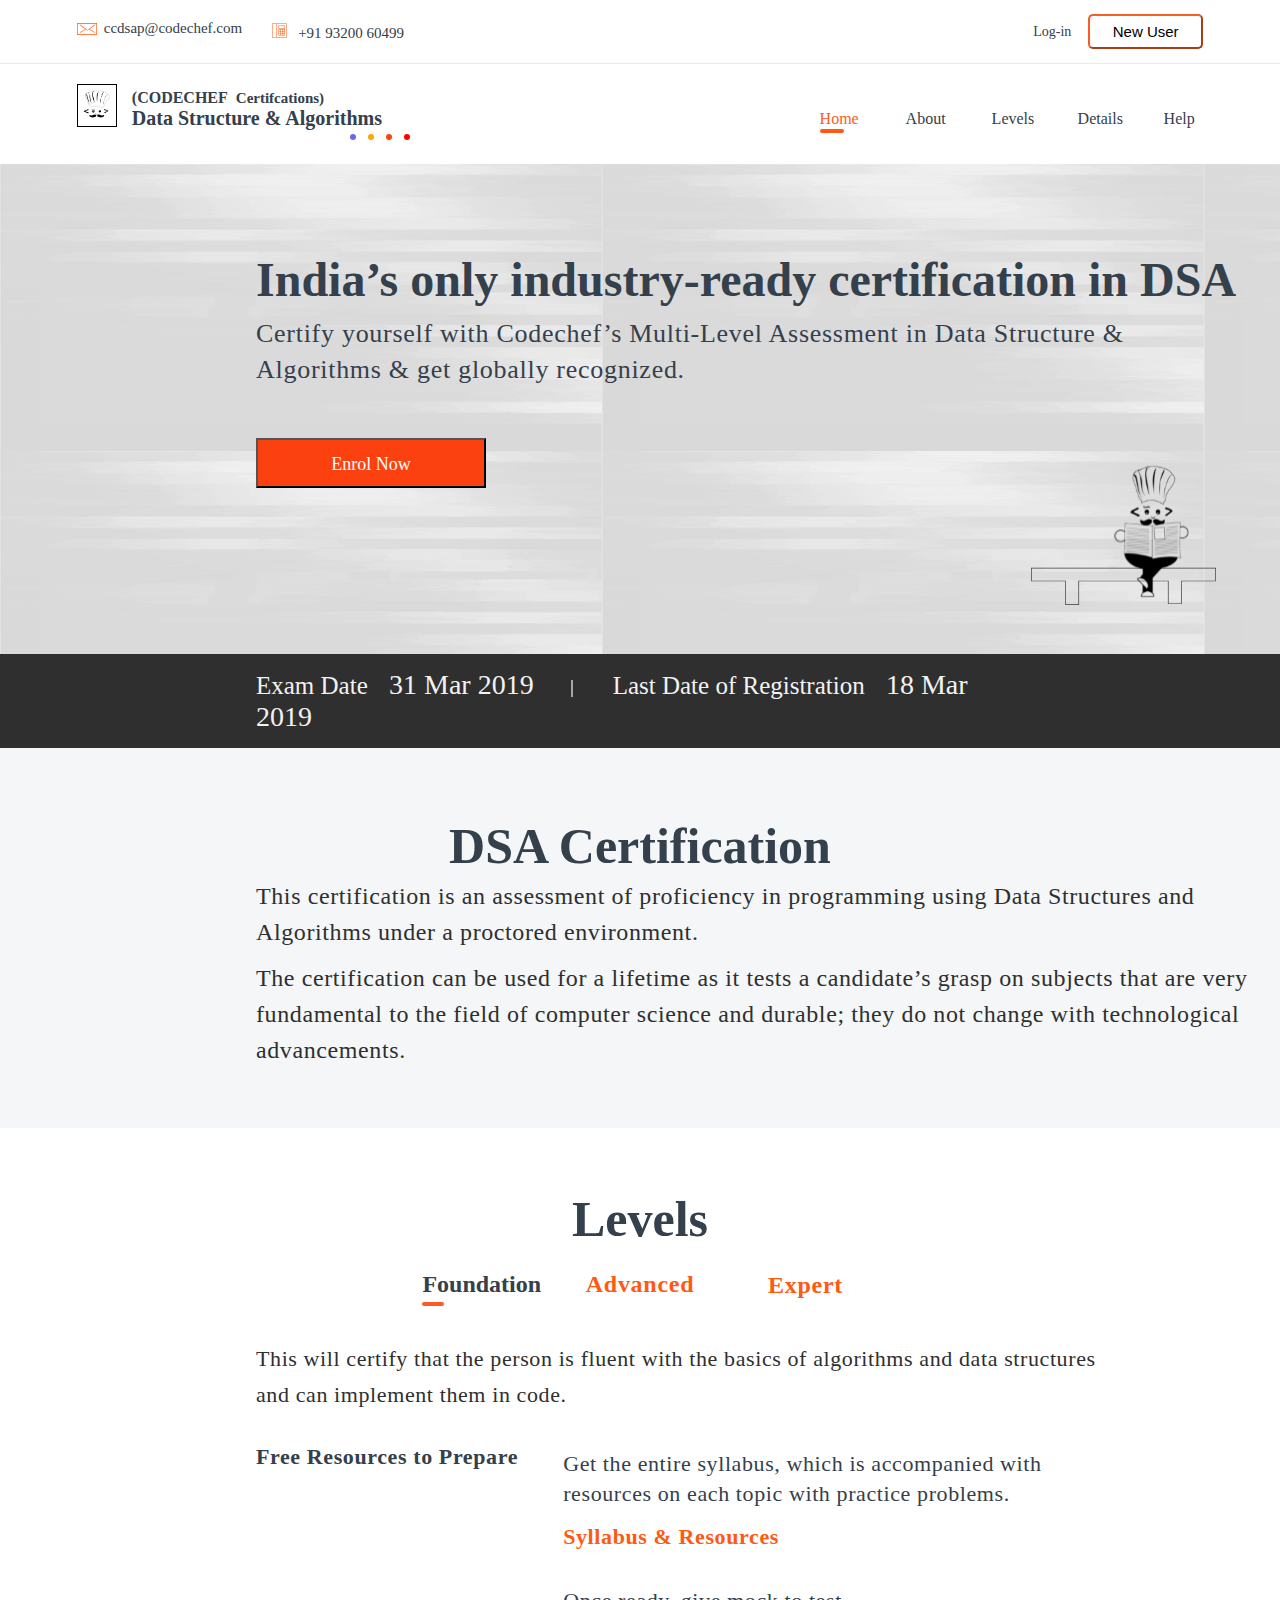
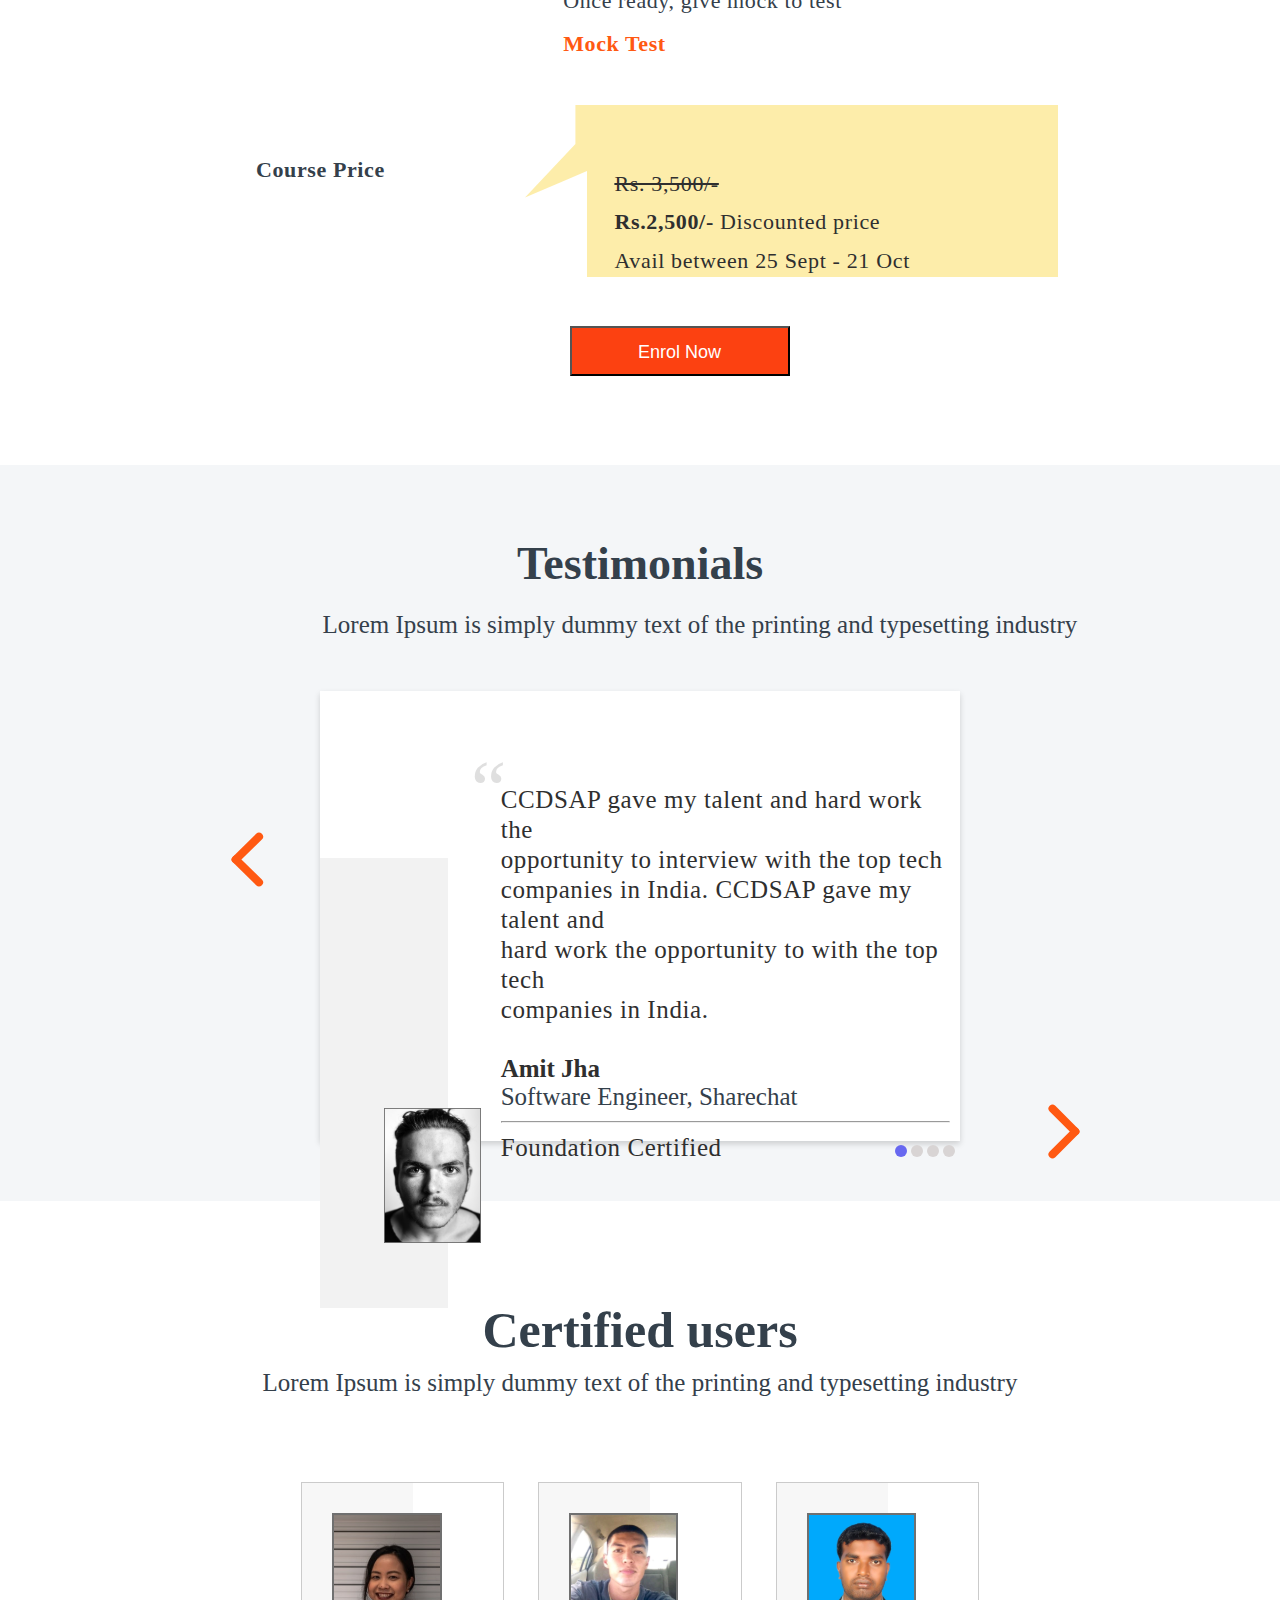
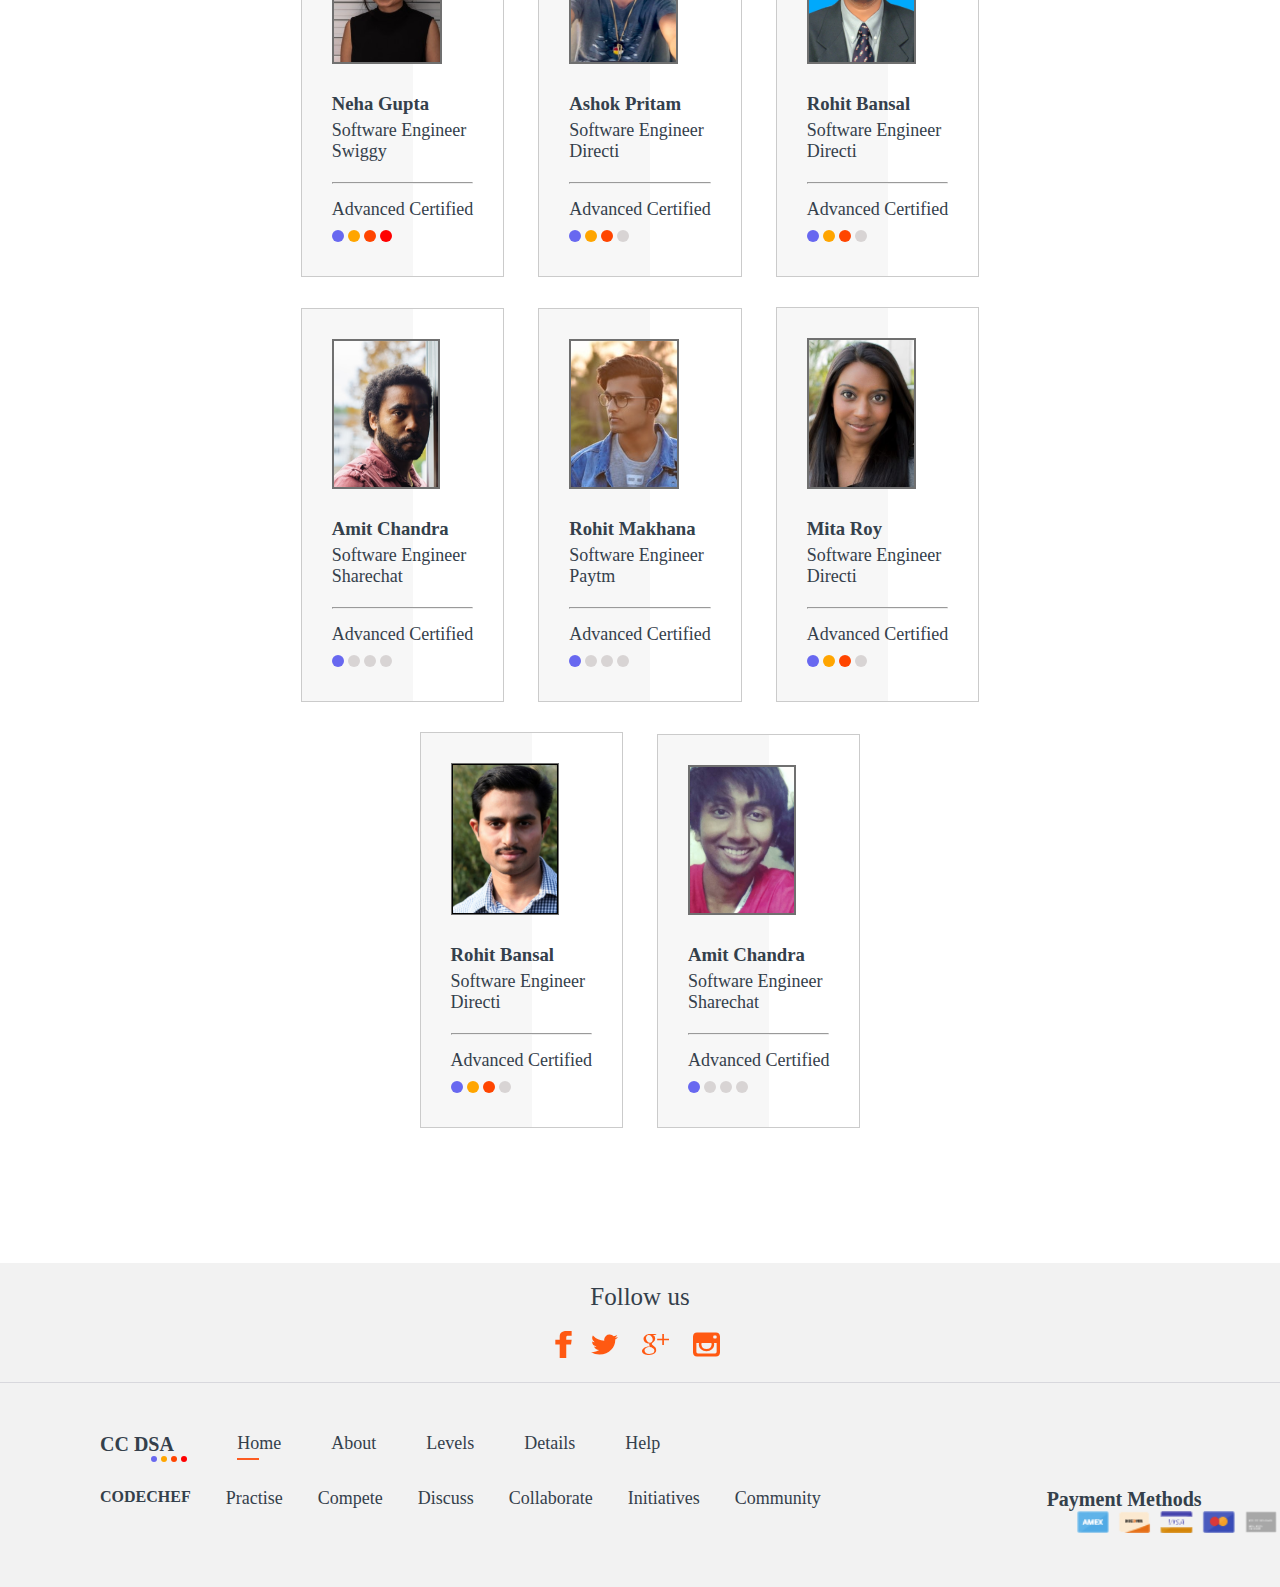
==== commit 31e78c12: "added some CSS" ====
--- a/index.html
+++ b/index.html
@@ -70,14 +70,14 @@
         <span class="date">
           31 Mar 2019
         </span>
-      </div>
-      <div class="box left-border">
-        <span class="title">
-          Last Date of Registration
-        </span>
-        <span class="date">
-          18 Mar 2019
-        </span>
+        <div class="box left-border">
+          <span class="title">
+            Last Date of Registration
+          </span>
+          <span class="date">
+            18 Mar 2019
+          </span>
+        </div>
       </div>
     </div>
     <div class="Maindiv">
--- a/main.css
+++ b/main.css
@@ -9,13 +9,14 @@
   .Registration .left-border {
     border-left: 2px solid rgb(168, 164, 164);
     padding-left: 40px;
+    margin-left: 30px;
+    display: inline;
   }
   .Registration .title {
     margin-right: 15px;
   }
   .Cards {
-    padding-left: 15%;
-    padding-right: 15%;
+    padding: 0px 18%;
   }
   .link-1 a {
     padding-left: 50px;
@@ -216,8 +217,7 @@
 }
 
 .Registration {
-  padding-left: 20%;
-  display:flex;
+  padding:15px 20%;
   background-color: #2f2f2f;
   color: #f2f2f2;
 
@@ -549,6 +549,7 @@
 
 .Cards {
   display: block;
+  overflow: hidden;
   padding-top: 60px;
 }
 
@@ -560,8 +561,7 @@
 .cardbox {
   display: inline-block;
   padding: 30px;
-  margin-left: 30px;
-  margin-top: 30px;
+  margin: 15px;
   text-align: start;
 }
 
--- a/main-375.css
+++ b/main-375.css
@@ -13,7 +13,6 @@
   
     .nav-left {
       margin-top: 5%;
-      margin-left: 7%;
     }
     .nav-left span {
       font-size: 14px;
@@ -58,8 +57,7 @@
     }
   
     .Navigation-menu a {
-      font-size: 16px;
-      padding-left: 30px;
+      padding-left: 20px;
     }
   
     .information {
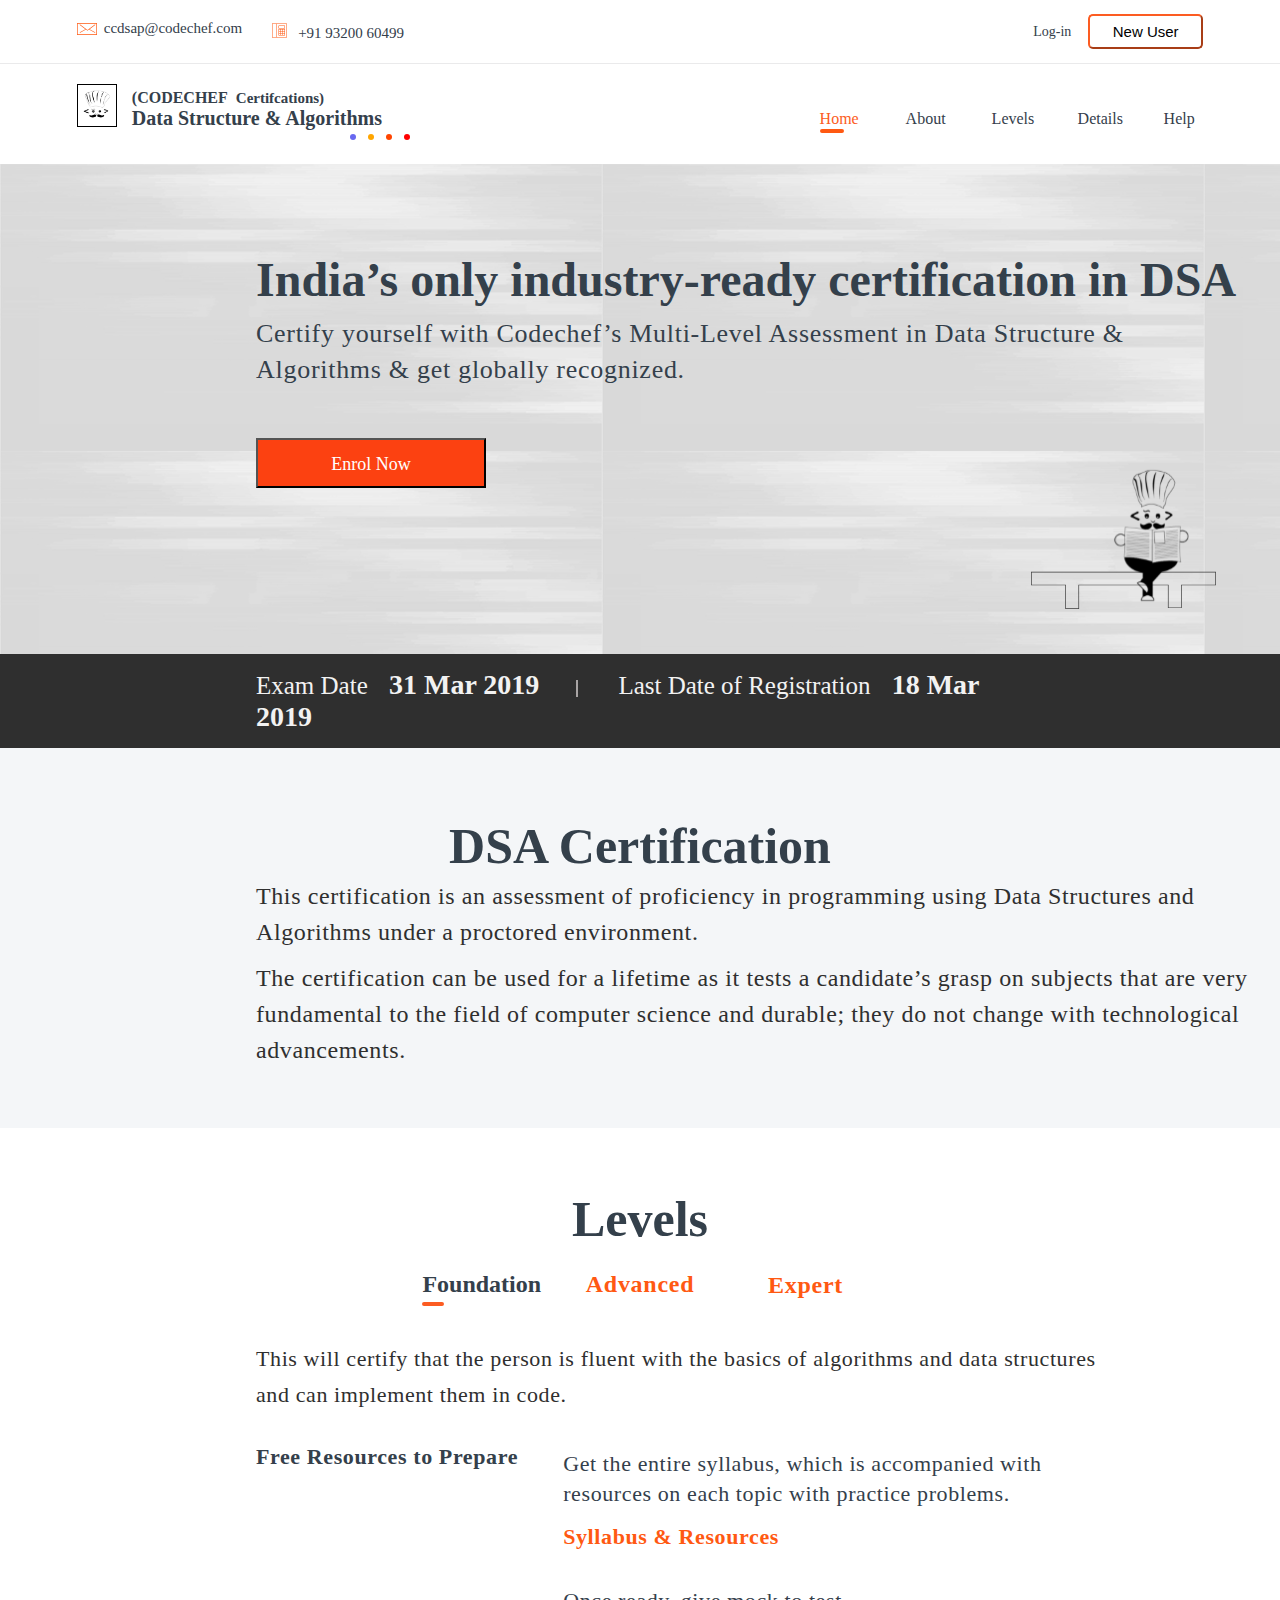
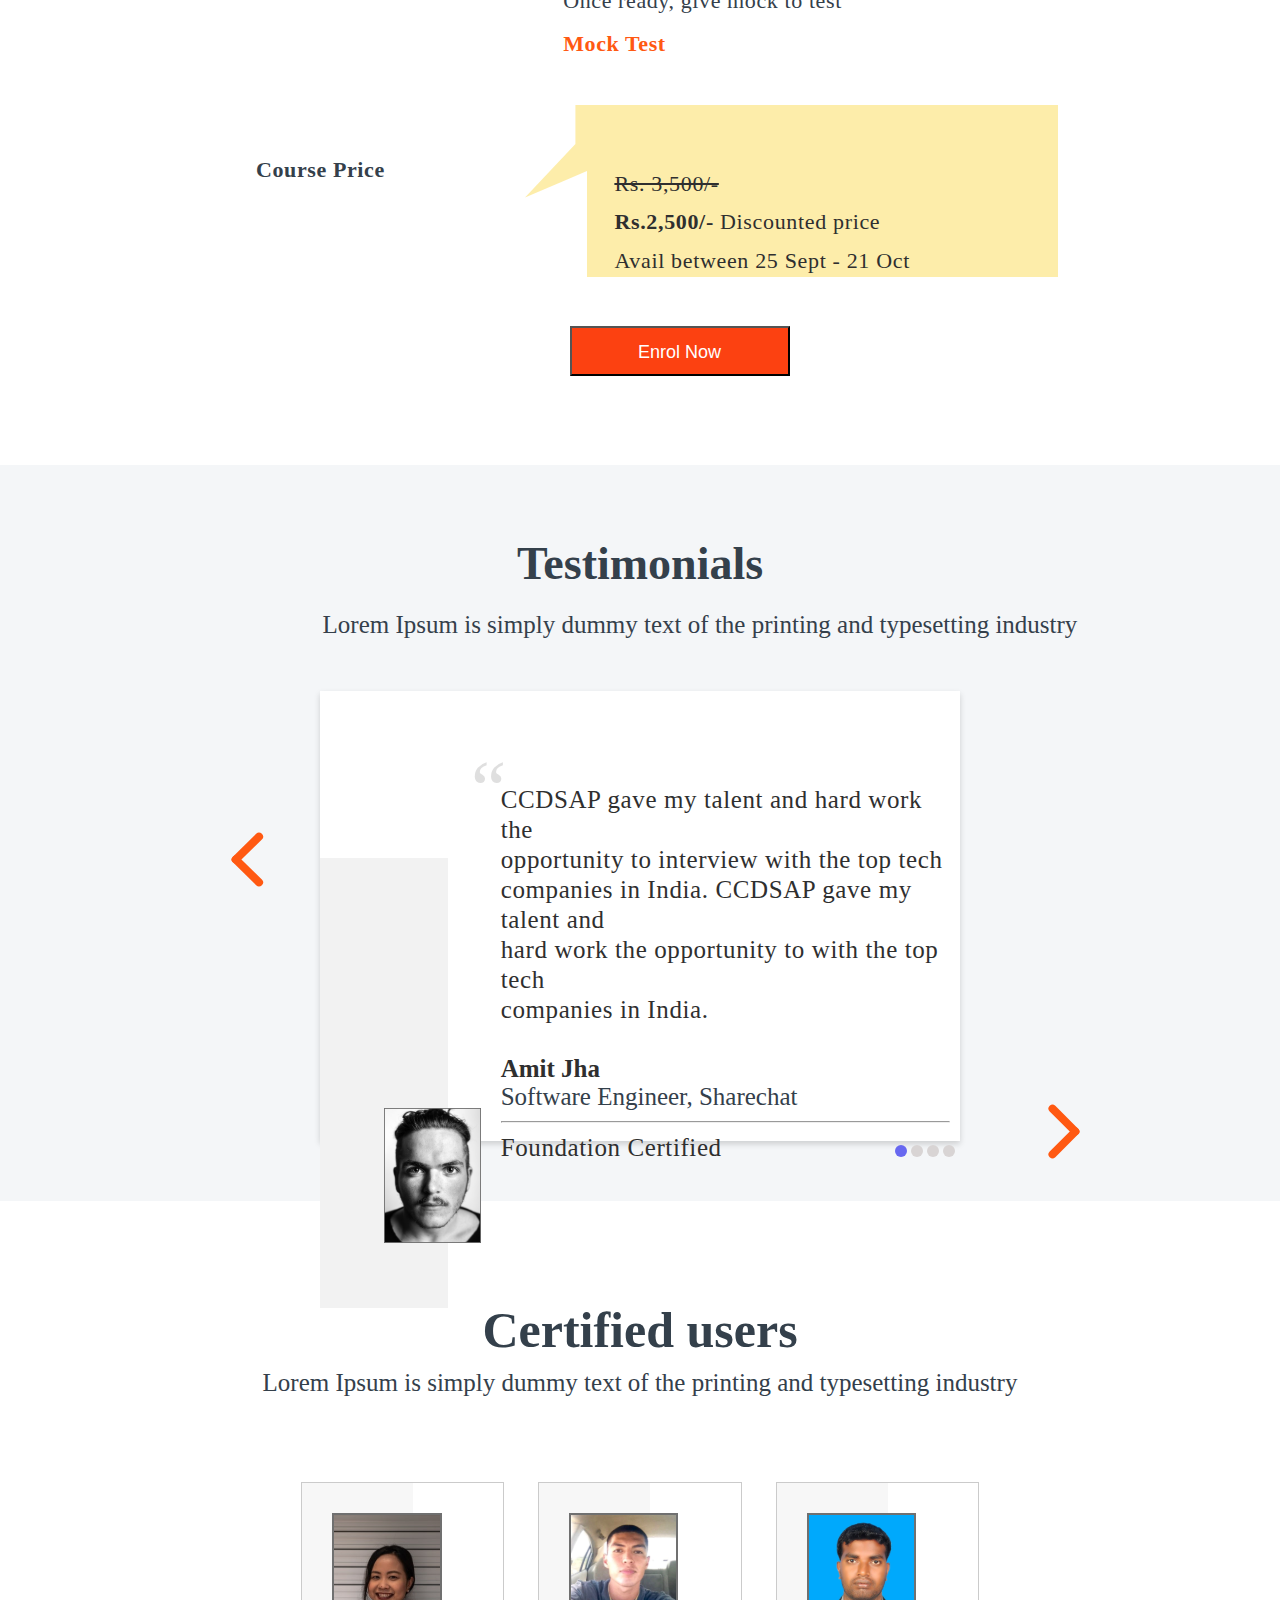
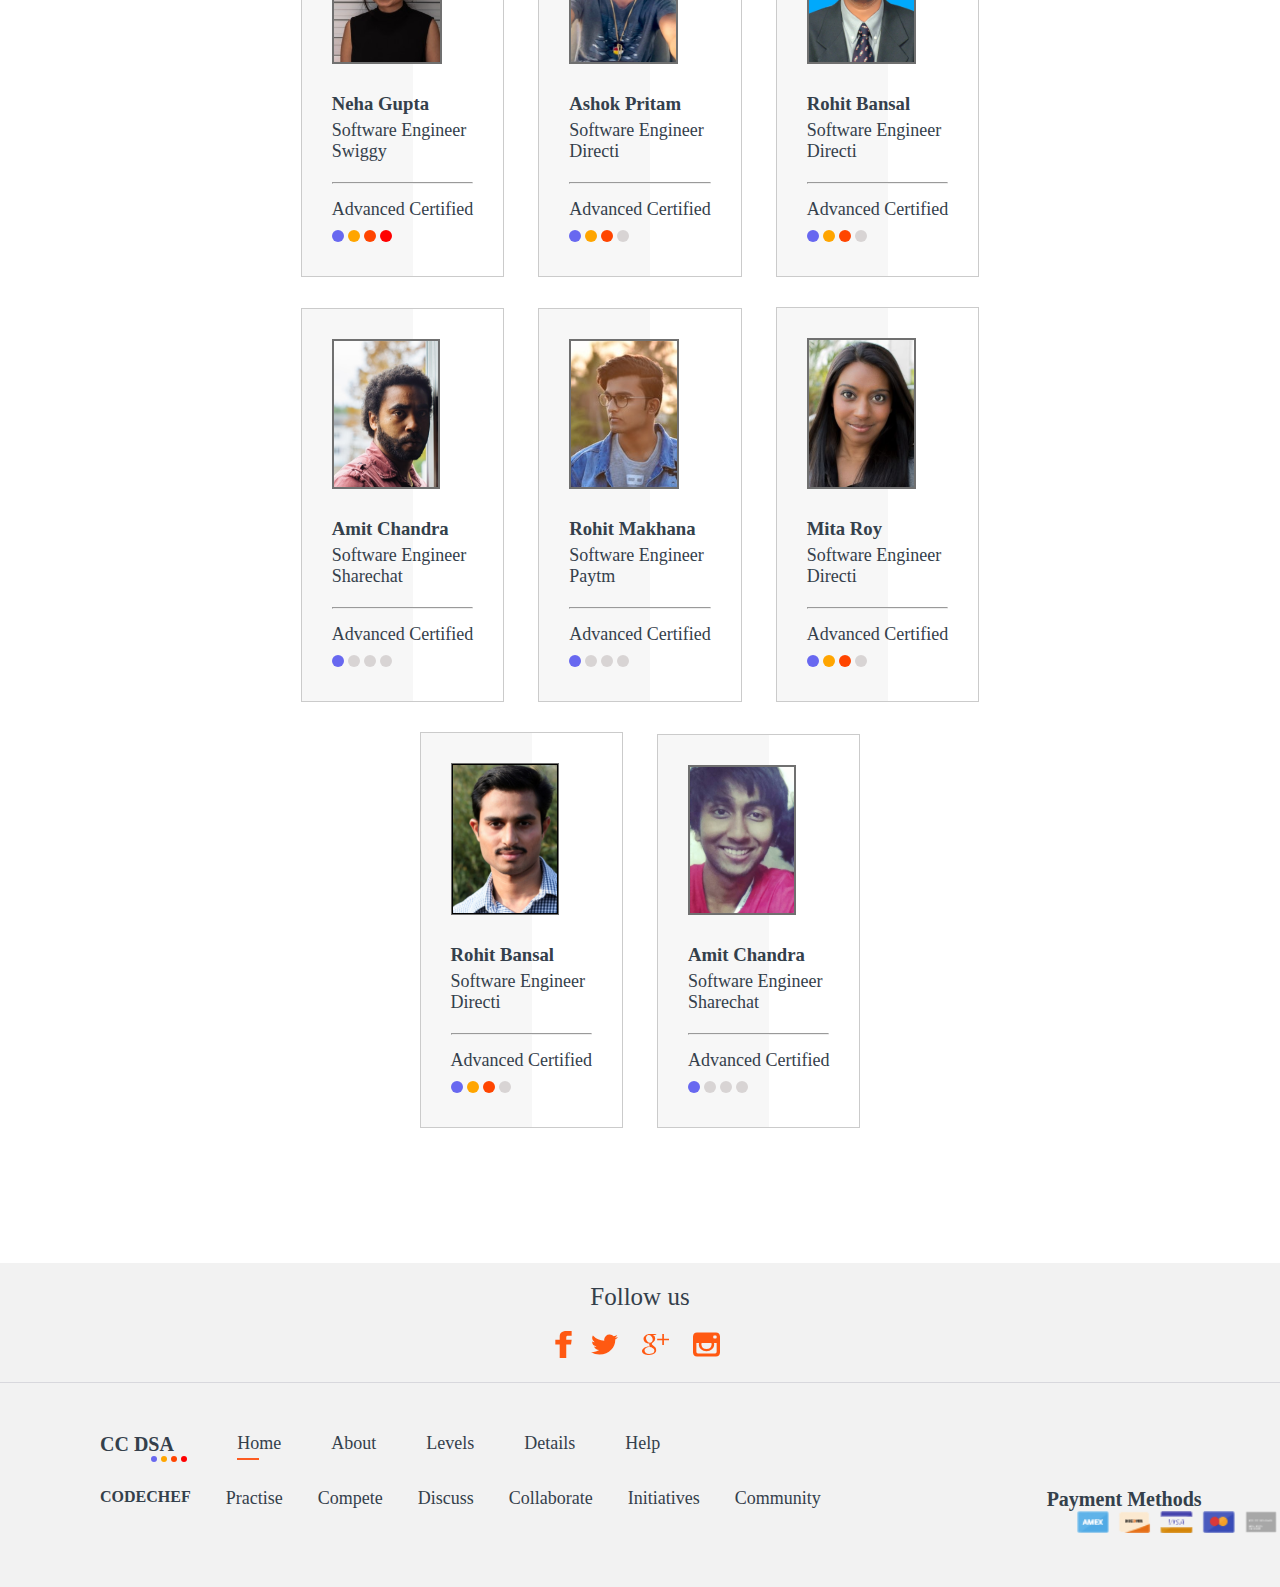
==== commit 59e8cd3d: "chaking" ====
--- a/index.html
+++ b/index.html
@@ -68,14 +68,14 @@
           Exam Date
         </span>
         <span class="date">
-          31 Mar 2019
+         <b>31 Mar 2019</b>
         </span>
         <div class="box left-border">
           <span class="title">
             Last Date of Registration
           </span>
           <span class="date">
-            18 Mar 2019
+          <b>18 Mar 2019</b>
           </span>
         </div>
       </div>
--- a/main.css
+++ b/main.css
@@ -213,7 +213,7 @@
 .chefphoto {
   float: right;
   padding-right: 5%;
-  margin-top: 5.2%;
+  margin-top: 5.5%;
 }
 
 .Registration {
--- a/main-576.css
+++ b/main-576.css
@@ -1,14 +1,14 @@
 @media (max-width: 576px) {
   .Registration {
-    flex-direction: column;
-    margin: 0;
     padding: 30px;
   }
 
-  .Registration .box {
-    display:inline-flex;
-    width: 100%;
-    justify-content: space-between;
+  .Registration .title {
+    font-size: 15px;
+  }
+  
+  .Registration .date {
+    font-size: 20px;
   }
 
   .Cards {
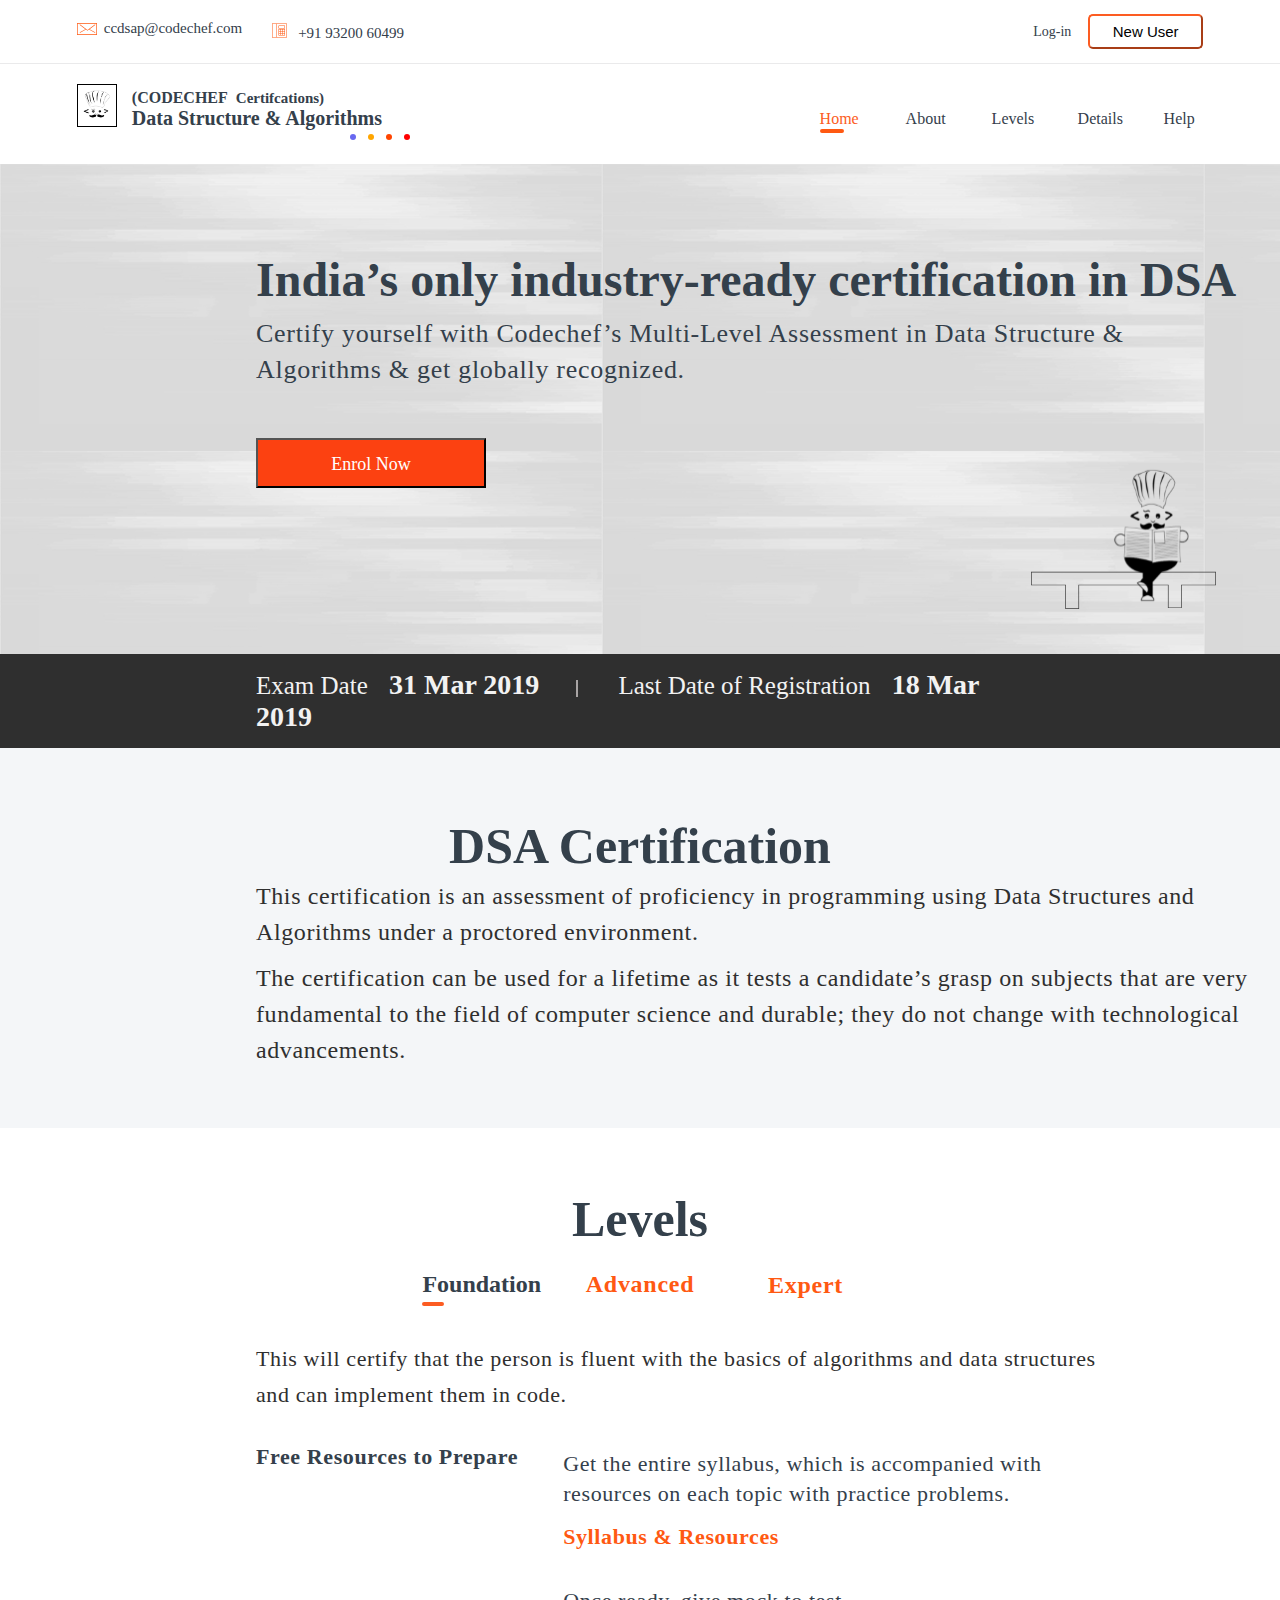
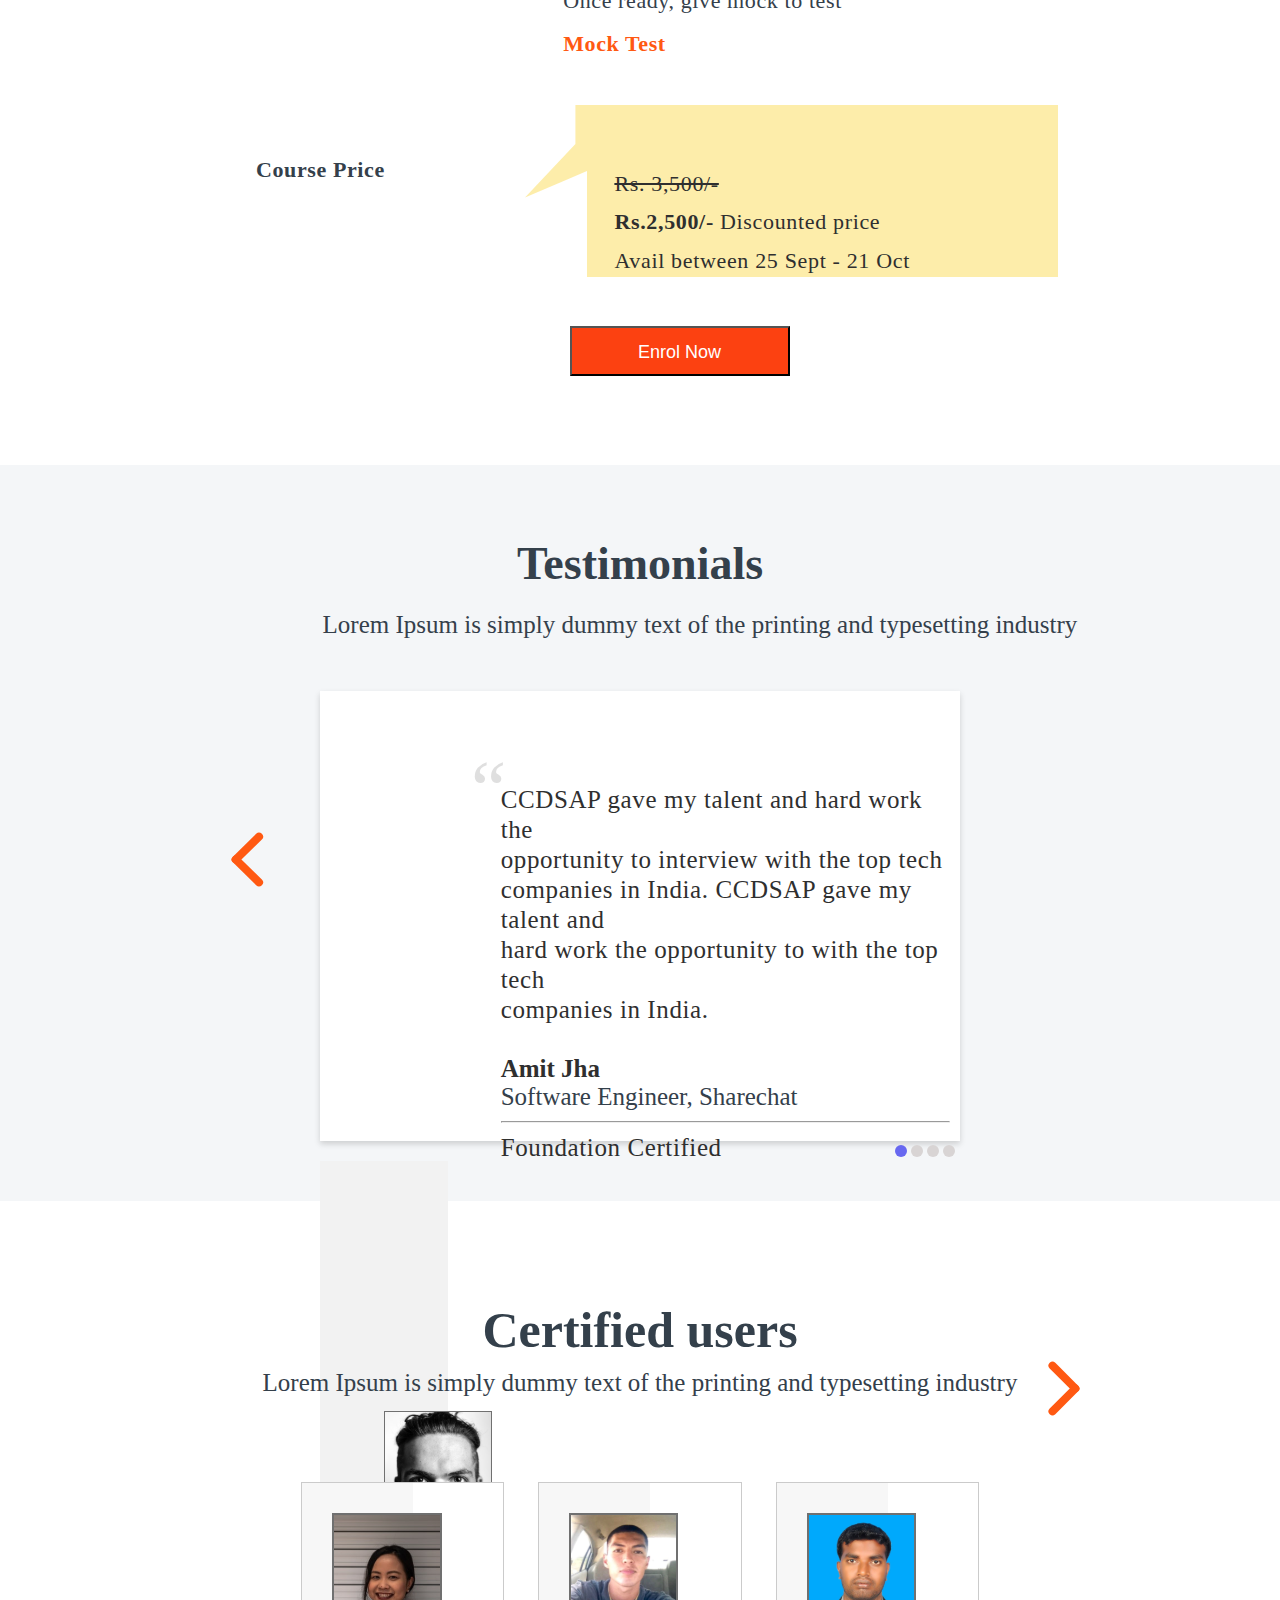
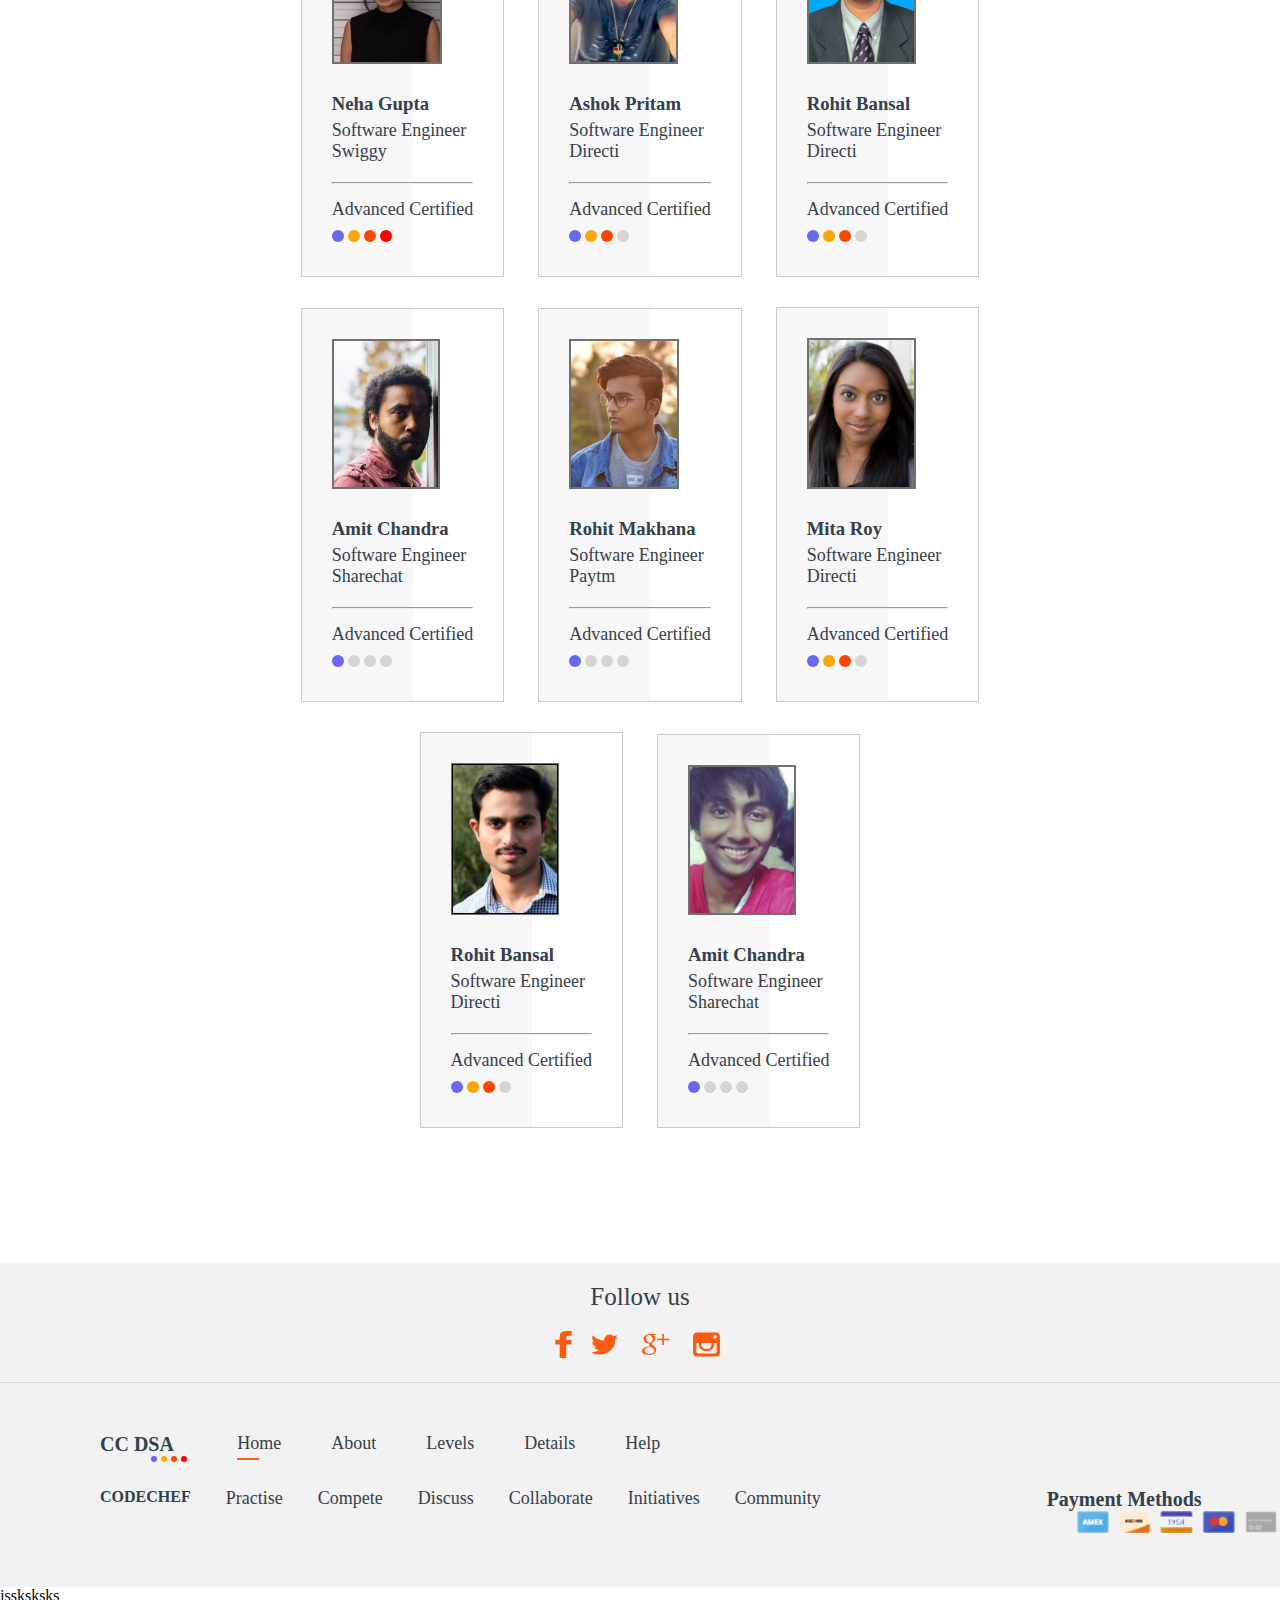
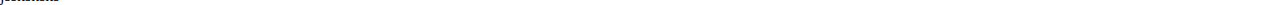
==== commit 3e1eb387: "updated" ====
--- a/index.html
+++ b/index.html
@@ -361,4 +361,6 @@
   </div>
 </body>
 
-</html>+</html>
+
+jssksksks--- a/main.css
+++ b/main.css
@@ -486,8 +486,6 @@
 
 .photo {
   width: 20%;
-  height: 450px;
-  margin-top: -47.4%;
   background-color: #f2f2f2;
 }
 
--- a/main-576.css
+++ b/main-576.css
@@ -1,6 +1,6 @@
 @media (max-width: 576px) {
   .Registration {
-    padding: 30px;
+    padding: 50px;
   }
 
   .Registration .title {
--- a/main-768.css
+++ b/main-768.css
@@ -6,6 +6,70 @@
     padding-left: 20%;
     padding-right: 20%;
   }
+
+  .Container {
+      width: auto;
+    }
+  
+    .nav-Container {
+      width: auto;
+      height: 110px;
+      color: #34404b;
+      font-family: Ubuntu;
+      background-color: #ffffff;
+    }
+  
+    .nav-left {
+      margin-top: 5%;
+    }
+    .nav-left span {
+      font-size: 14px;
+    }
+  
+    .nav-right {
+      margin-top: 5%;
+      color: #34404b;
+      font-family: Ubuntu;
+    }
+  
+    .phonelogo span {
+      padding-left: 3px;
+    }
+    .userButton {
+      width: 100px;
+      margin-right: 5px;
+    }
+  
+    .Navigation img {
+      height: 40px;
+      width: 40px;
+      margin-left: 6%;
+      margin-top: 30px;
+      border: 1px solid black;
+    }
+  
+    .Navigation-Text {
+      margin-left: 3%;
+      margin-top:34px;
+    }
+  
+    .Navigation-Text h1 {
+      font-size: 20px;
+    }
+  
+    .Navigation-menu {
+      margin-top: -3px;
+      color: #34404b;
+      font-family: Ubuntu;
+    }
+
+    .chefphoto {
+      padding-top: 6px;
+    }
+  
+    .Navigation-menu a {
+      padding-left: 20px;
+    }
 
   .Testimonials {
     background-color: #f4f6f8;
--- a/main-375.css
+++ b/main-375.css
@@ -104,6 +104,14 @@
       margin-right: 0%;
       margin-top: -2%;
     }
+
+    .Registration .title {
+      float: left;
+    }
+    
+    .Registration .date {
+      float: right;
+    }
   
     .Maindiv {
       width: auto;
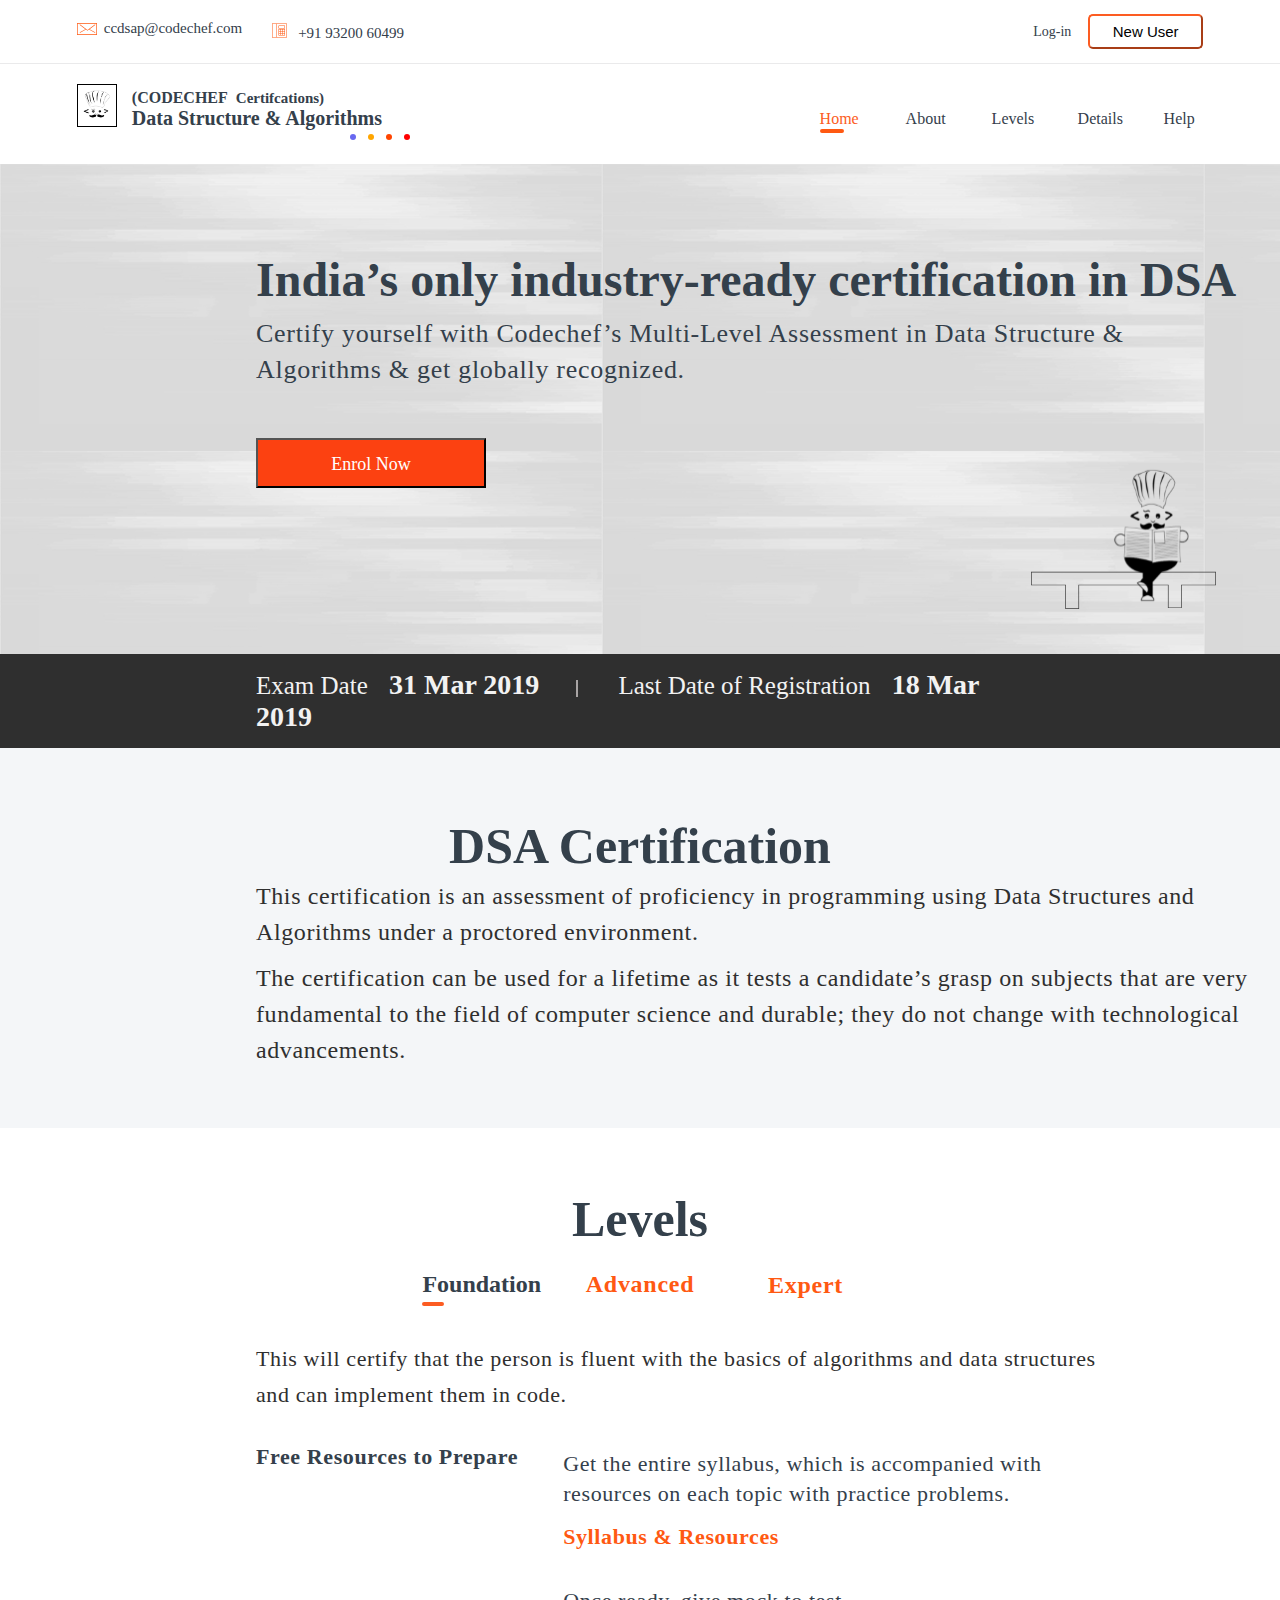
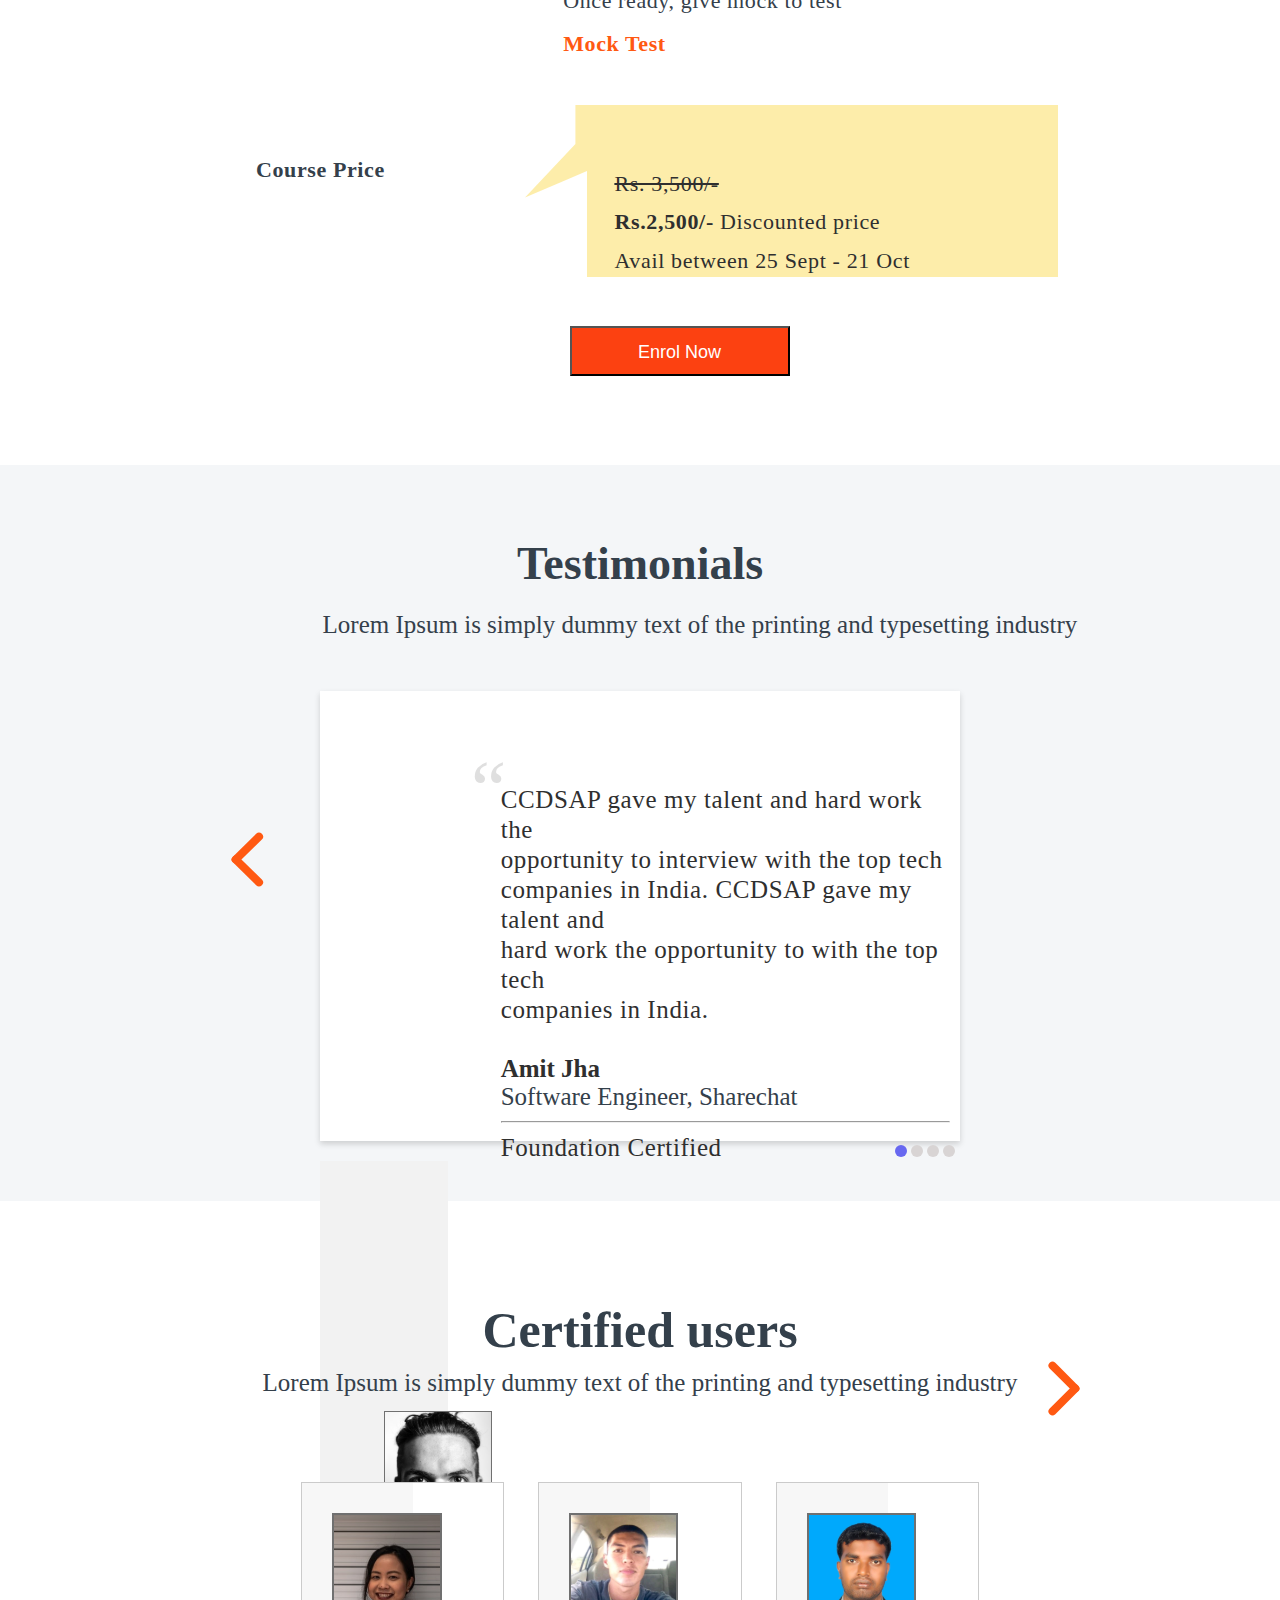
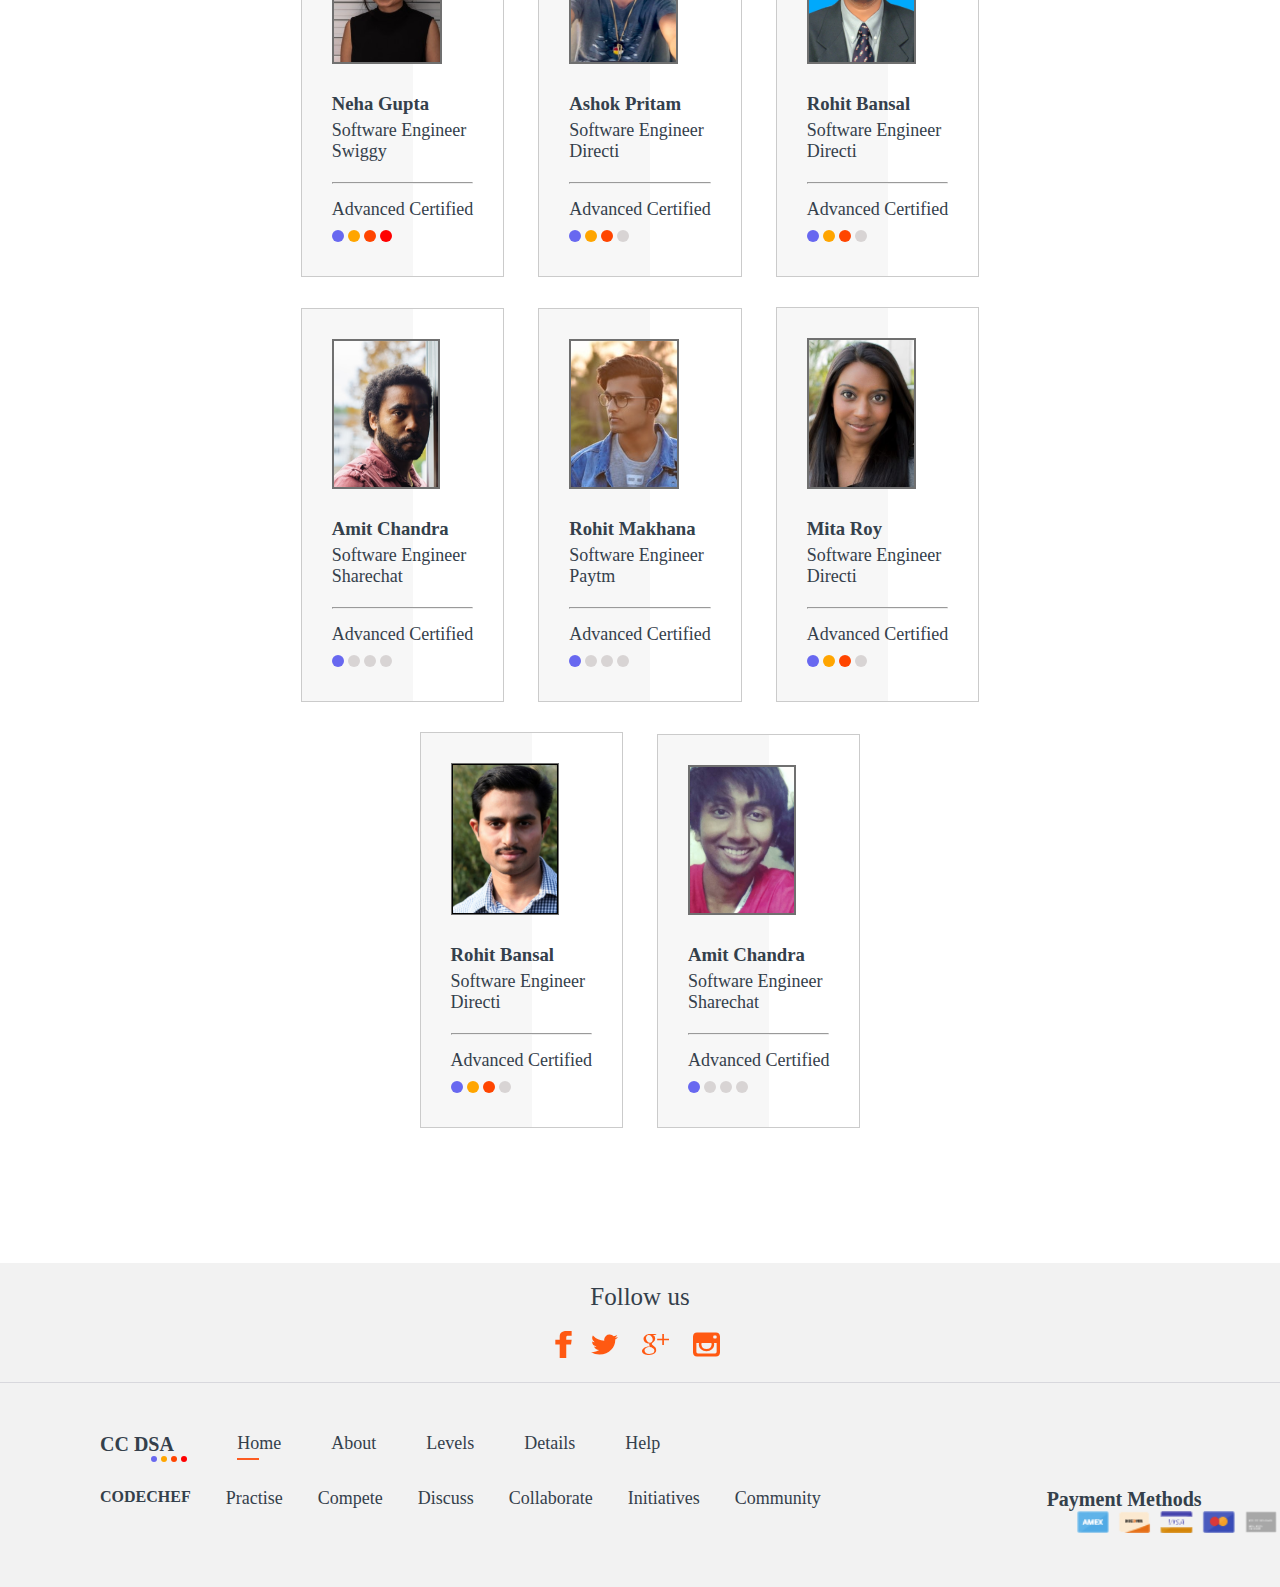
==== commit 55ef7898: "cheaking" ====
--- a/index.html
+++ b/index.html
@@ -362,5 +362,3 @@
 </body>
 
 </html>
-
-jssksksks